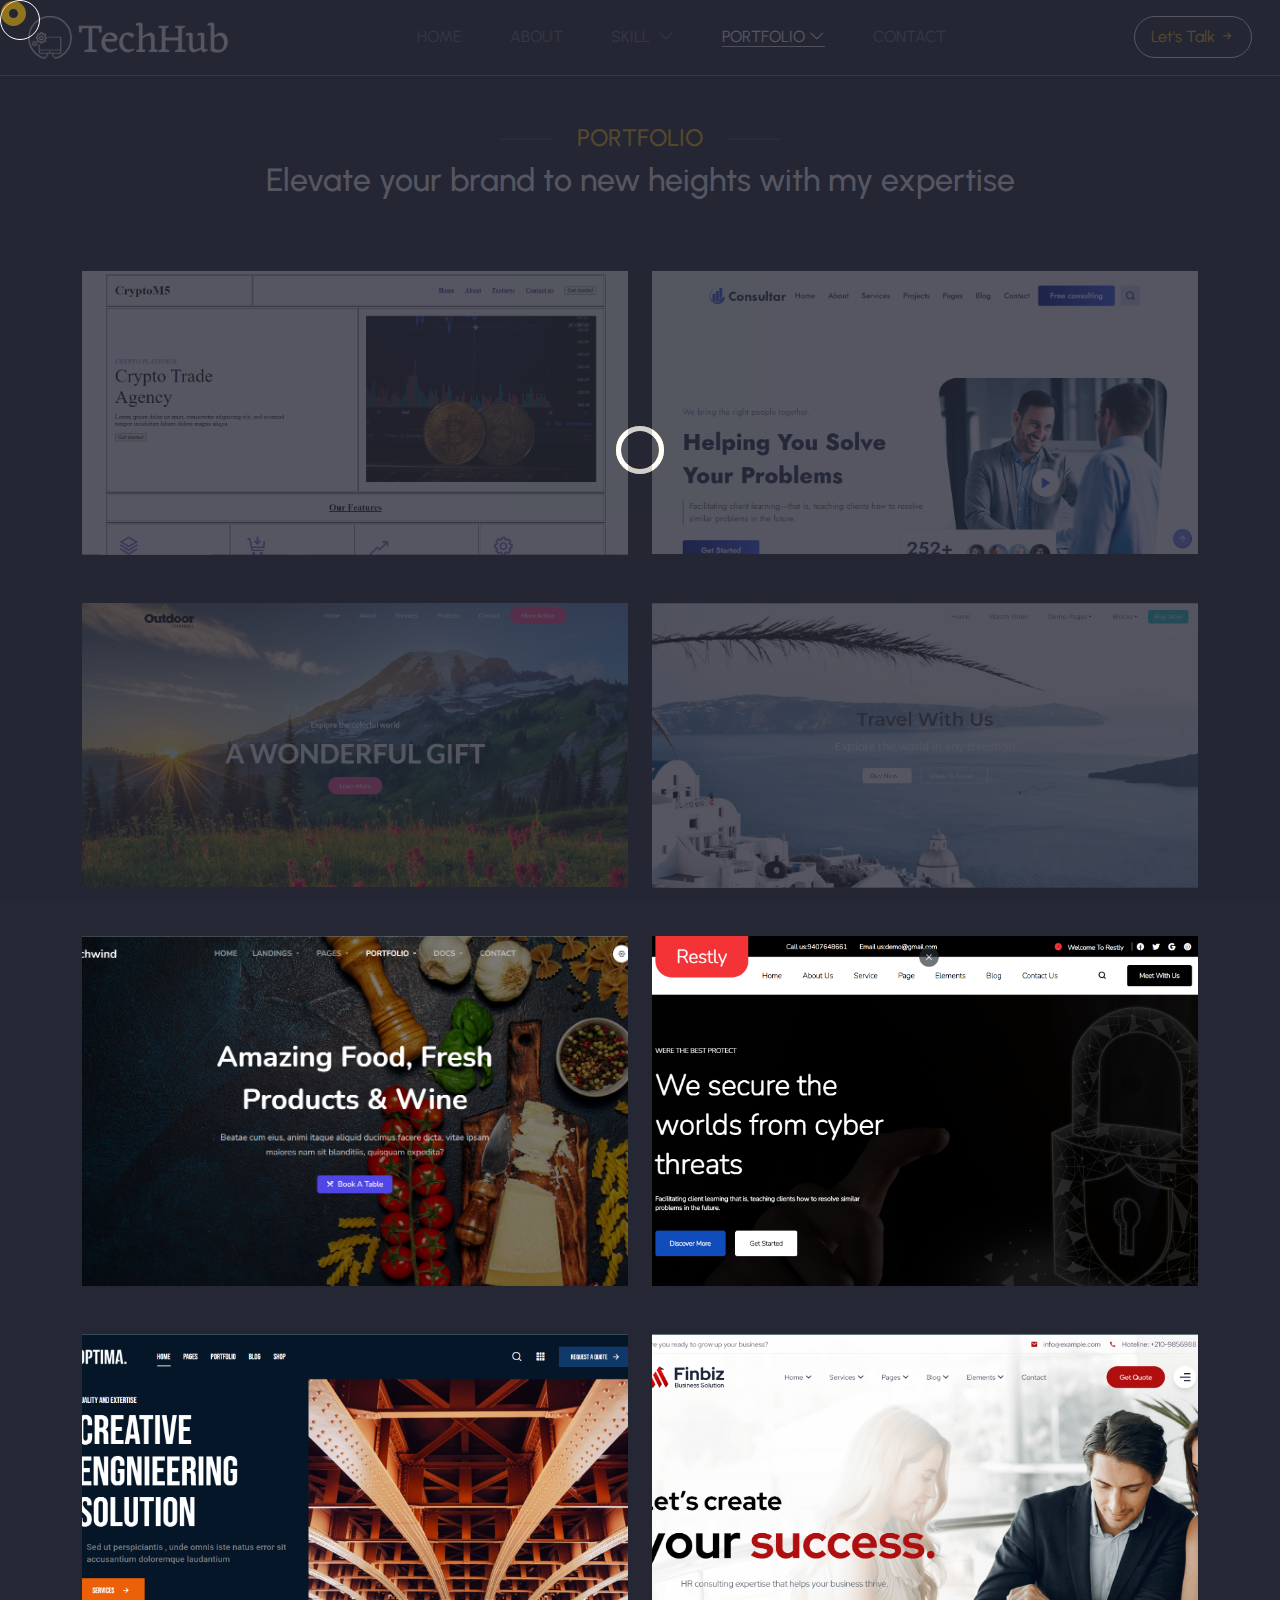
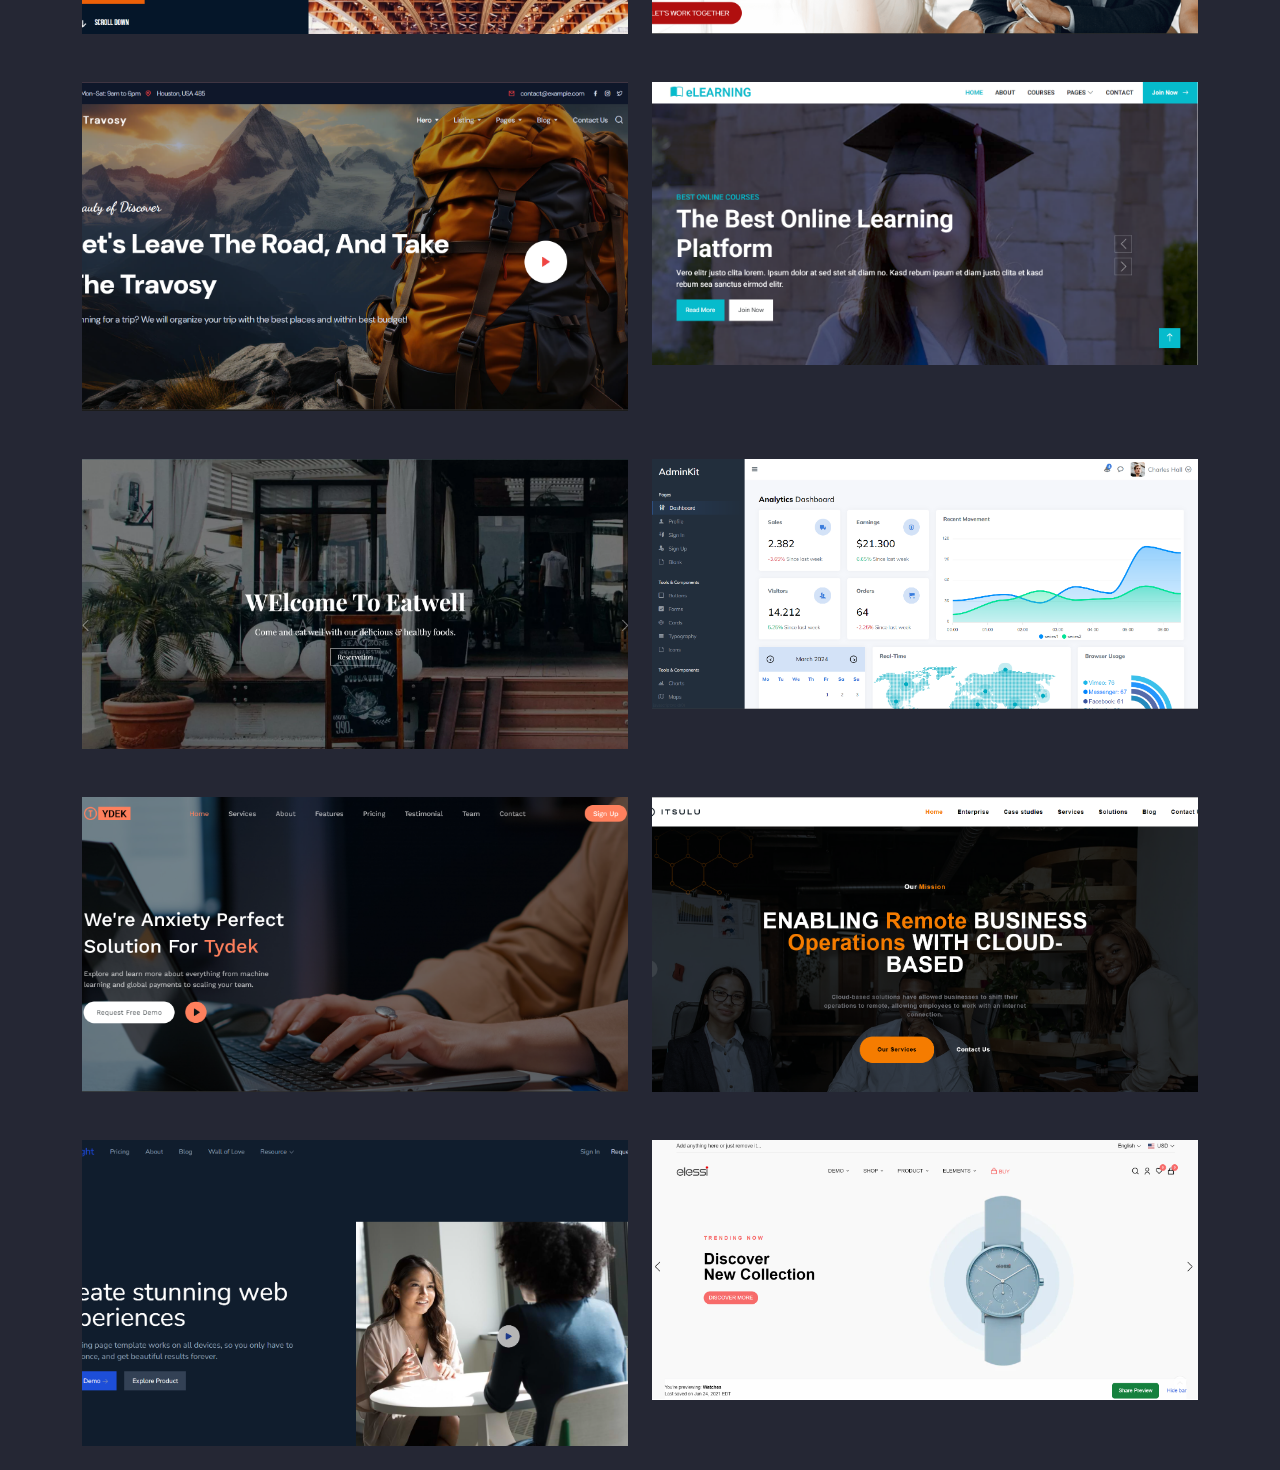
==== projects.html @ 32f919fa "Update" ====
<!DOCTYPE html>
<html lang="en">

<head>
    <meta charset="UTF-8">
    <meta name="viewport" content="width=device-width, initial-scale=1.0">
    <title>Projects</title>
    <link rel="stylesheet" href="fonts/bt-icon/bootstrap-icons.min.css" type="text/css">
    <link rel="stylesheet" href="fonts/urbanist/stylesheet.css" type="text/css">
    <link rel="shortcut icon" href="img/fav.webp" type="image/x-icon">
    <link rel="stylesheet" href="css/animate.css" type="text/css">
    <link rel="stylesheet" href="css/animate.min.css" type="text/css">
    <link rel="stylesheet" href="css/projects.css" type="text/css">
    <link rel="stylesheet" href="css/bootstrap.min.css" type="text/css">
    <link rel="stylesheet" href="css/media.css" type="text/css">
</head>

<body>

    <!-- LOADER -->

    <div class="overlay">
        <div class="loader"></div>
    </div>

    <!-- POINTER -->

    <div class="cursor"></div>

    <!-- HEADER -->

    <header class="navbar navbar-expand-lg border-bottom border-secondary py-3 end-0 start-0 z-1" id="top">
        <div class="container-fluid mx-3">
            <a href="javascript:void(0)">
                <img src="img/logo.png" alt="logo" title="logo" width="200px">
            </a>
            <button class="navbar-toggler bg-white" data-bs-toggle="collapse" data-bs-target="#menu">
                <span class="navbar-toggler-icon"></span>
            </button>
            <nav class="collapse navbar-collapse flex-grow-0" id="menu">
                <ul class="navbar-nav">
                    <li class="mx-4 py-2">
                        <a href="index.html" class="text-decoration-none text-secondary" target="_blank">HOME</a>
                    </li>
                    <li class="mx-4 py-2">
                        <a href="#about" class="text-decoration-none text-secondary">ABOUT</a>
                    </li>
                    <li class="mx-4 py-2 position-relative">
                        <a href="javascript:void(0)" class="text-decoration-none text-secondary">
                            SKILL
                            <i class="bi bi-chevron-down ps-1"></i>
                        </a>
                        <ul class="list-unstyled bg-white position-absolute dropdown visiblity-hidden opacity-0 z-1">
                            <li class="px-3 py-2">
                                <a href="#skills" class="text-decoration-none text-dark">Skills</a>
                            </li>
                            <li class="px-3 py-1">
                                <a href="#qualification" class="text-decoration-none text-dark">Qualification</a>
                            </li>
                            <li class="px-3 py-2">
                                <a href="#other-skill" class="text-decoration-none text-dark">Other Skills</a>
                            </li>
                        </ul>
                    </li>
                    <li class="mx-4 py-2 position-relative">
                        <a href="javascript:void(0)" class="text-decoration-none border-bottom text-white">
                            PORTFOLIO
                            <i class="bi bi-chevron-down"></i>
                        </a>
                        <ul class="list-unstyled bg-white position-absolute dropdown visiblity-hidden opacity-0 z-1">
                            <li class="px-3 py-2">
                                <a href="#portfolio" class="text-decoration-none text-dark">Projects</a>
                            </li>
                            <li class="px-3 py-1">
                                <a href="#more-projects" class="text-decoration-none text-dark">Projects 2</a>
                            </li>
                        </ul>
                    </li>
                    <li class="mx-4 py-2">
                        <a href="#contact" class="text-decoration-none text-secondary">CONTACT</a>
                    </li>
                </ul>
            </nav>
            <a href="javascript:void(0)"
                class="text-decoration-none border border-white rounded-pill px-3 py-2 theme-btn d-inline-block text-warning d-none d-lg-block">
                Let's Talk
                <i class="bi bi-arrow-right-short"></i>
            </a>
        </div>
    </header>

    <!-- MAIN -->

    <main>

        <!-- PROJECTS -->

        <section class="projects">
            <div class="container">
                <div class="project-title text-center my-5">
                    <h4 class="d-inline-block px-4 position-relative text-warning">PORTFOLIO</h4>
                    <h2 class="text-white">Elevate your brand to new heights with my expertise</h2>
                </div>
                <div class="project-inner">
                    <div class="row">
                        <div class="col-6">
                            <div class="projects-item my-4">
                                <a href="https://661bf4f42a20328118a4b00e--zesty-sawine-265a3e.netlify.app/"
                                    target="_blank">
                                    <img src="img/html-project.png" alt="html-pr" title="html-pr" width="100%">
                                </a>
                            </div>
                        </div>
                        <div class="col-6">
                            <div class="projects-item my-4">
                                <a href="https://6713c5de57a13bc4cb387cf8--guileless-tiramisu-b9f76d.netlify.app/"
                                    target="_blank">
                                    <img src="img/css-project.png" alt="css-pr" title="css-pr" width="100%">
                                </a>
                            </div>
                        </div>
                        <div class="col-6">
                            <div class="projects-item my-4">
                                <a href="https://priyanshi-paghadal.github.io/My_Project/" target="_blank">
                                    <img src="img/css-project-2.png" alt="css-pr" title="css-pr" width="100%">
                                </a>
                            </div>
                        </div>
                        <div class="col-6">
                            <div class="projects-item my-4">
                                <a href="https://6713d259c5a156d09049f45b--incomparable-genie-c19bd1.netlify.app/"
                                    target="_blank">
                                    <img src="img/css-project-3.png" alt="css-pr" title="css-pr" width="100%">
                                </a>
                            </div>
                        </div>
                        <div class="col-6">
                            <div class="projects-item my-4">
                                <a href="https://6713df93086477db88b7bc9d--rococo-bienenstitch-ae06d7.netlify.app/"
                                    target="_blank">
                                    <img src="img/css-project-4.png" alt="css-pr" title="css-pr" width="100%"
                                        height="350px">
                                </a>
                            </div>
                        </div>
                        <div class="col-6">
                            <div class="projects-item my-4">
                                <a href="https://661b6fb8ed81fc275e03948b--tranquil-bublanina-e70d9c.netlify.app/"
                                    target="_blank">
                                    <img src="img/css-projects-5.png" alt="css-pr" title="css-pr" width="100%"
                                        height="350px">
                                </a>
                            </div>
                        </div>
                        <div class="col-6">
                            <div class="projects-item my-4">
                                <a href="https://668e7fd219de381894838094--chimerical-semolina-988bac.netlify.app/"
                                    target="_blank">
                                    <img src="img/css-project-6.png" alt="css-pr" title="css-pr" width="100%"
                                        height="300px">
                                </a>
                            </div>
                        </div>
                        <div class="col-6">
                            <div class="projects-item my-4">
                                <a href="https://668e7a094e75530a01954b0e--chimerical-semolina-988bac.netlify.app/"
                                    target="_blank">
                                    <img src="img/css-project-7.png" alt="css-pr" title="css-pr" width="100%"
                                        height="300px">
                                </a>
                            </div>
                        </div>
                        <div class="col-6">
                            <div class="projects-item my-4">
                                <a href="https://66d88a3f668125f9a712dfa4--thunderous-jelly-102970.netlify.app/"
                                    target="_blank">
                                    <img src="img/css-project-8.png" alt="css-pr" title="css-pr" width="100%"
                                        height="329px">
                                </a>
                            </div>
                        </div>
                        <div class="col-6">
                            <div class="projects-item my-4">
                                <a href="https://661b715badfe0929c94afc7f--tourmaline-halva-6f1877.netlify.app/"
                                    target="_blank">
                                    <img src="img/bt-pr.PNG" alt="bt-pr" title="bt-pr" width="100%">
                                </a>
                            </div>
                        </div>
                        <div class="col-6">
                            <div class="projects-item my-4">
                                <a href="https://661becc10e8b6e7abae54a35--radiant-moonbeam-c3f681.netlify.app/"
                                    target="_blank">
                                    <img src="img/bt-pr2.png" alt="bt-pr2" title="bt-pr2" width="100%" height="290px">
                                </a>
                            </div>
                        </div>
                        <div class="col-6">
                            <div class="projects-item my-4">
                                <a href="https://661b6e968576dc238e14a896--coruscating-tapioca-f9e1a3.netlify.app/"
                                    target="_blank">
                                    <img src="img/j-query-pr.png" alt="jquery-pr" title="jquery-pr" width="100%">
                                </a>
                            </div>
                        </div>
                        <div class="col-6">
                            <div class="projects-item my-4">
                                <a href="https://661b57d2528b3d18af7dacd6--transcendent-buttercream-15e02a.netlify.app/"
                                    target="_blank">
                                    <img src="img/sass-pr.png" alt="sass-pr" title="sass-pr" width="100%"
                                        height="295px">
                                </a>
                            </div>
                        </div>
                        <div class="col-6">
                            <div class="projects-item my-4">
                                <a href="https://661b6649bbe1231ebbfcb999--curious-kleicha-9edca6.netlify.app/"
                                    target="_blank">
                                    <img src="img/tailwind-pr.png" alt="tailwind-pr" title="tailwind-pr" width="100%"
                                        height="295px">
                                </a>
                            </div>
                        </div>
                        <div class="col-6">
                            <div class="projects-item my-4">
                                <a href="https://66a623986617971421242bd1--earnest-babka-a1f7e1.netlify.app/"
                                    target="_blank">
                                    <img src="img/tailwind-pr-3.png" alt="tailwind-pr" title="tailwind-pr" width="100%"
                                        height="306px">
                                </a>
                            </div>
                        </div>
                        <div class="col-6">
                            <div class="projects-item my-4">
                                <a href="https://668e85c3b560e8009b030944--sweet-crostata-3b961a.netlify.app/"
                                    target="_blank">
                                    <img src="img/tailwind-pr-2.png" alt="tailwind-pr" title="tailwind-pr" width="100%">
                                </a>
                            </div>
                        </div>
                    </div>
                </div>
            </div>
        </section>

    </main>

    <!-- BACK-TO-TOP -->

    <a href="#home" class="back-to-top text-center fs-3 rounded-3 position-fixed ">
        <i class="bi bi-chevron-double-up text-dark"></i>
    </a>

    <script src="js/jquery-3.7.1.min.js" type="text/javascript"></script>
    <script>

        // LOADER

        $(window).on('load', function () {
            $(".overlay").fadeOut(2500);
        });

        // CURSOR

        const cursor = document.querySelector('.cursor');

        document.addEventListener('mousemove', e => {
            cursor.setAttribute("style", "top: " + (e.pageY - 10) + "px; left: " + (e.pageX - 10) + "px;")
        })

        document.addEventListener('click', () => {
            cursor.classList.add("expand");

            setTimeout(() => {
                cursor.classList.remove("expand");
            }, 500)
        })

        $(window).scroll(function () {
            if ($(this).scrollTop() > 50) {
                $("header").addClass("active");
                $(".back-to-top").fadeIn(900);
            }
            else {
                $("header").removeClass("active");
                $(".back-to-top").fadeOut(900);
            }
        });

    </script>

</body>

</html>
---- fonts/urbanist/stylesheet.css ----
@font-face {
    font-family: 'Urbanist';
    src: url('Urbanist-BoldItalic.woff2') format('woff2'),
        url('Urbanist-BoldItalic.woff') format('woff');
    font-weight: bold;
    font-style: italic;
    font-display: swap;
}

@font-face {
    font-family: 'Urbanist';
    src: url('Urbanist-BlackItalic.woff2') format('woff2'),
        url('Urbanist-BlackItalic.woff') format('woff');
    font-weight: 900;
    font-style: italic;
    font-display: swap;
}

@font-face {
    font-family: 'Urbanist';
    src: url('Urbanist-ExtraBoldItalic.woff2') format('woff2'),
        url('Urbanist-ExtraBoldItalic.woff') format('woff');
    font-weight: bold;
    font-style: italic;
    font-display: swap;
}

@font-face {
    font-family: 'Urbanist';
    src: url('Urbanist-Black.woff2') format('woff2'),
        url('Urbanist-Black.woff') format('woff');
    font-weight: 900;
    font-style: normal;
    font-display: swap;
}

@font-face {
    font-family: 'Urbanist';
    src: url('Urbanist-SemiBoldItalic.woff2') format('woff2'),
        url('Urbanist-SemiBoldItalic.woff') format('woff');
    font-weight: 600;
    font-style: italic;
    font-display: swap;
}

@font-face {
    font-family: 'Urbanist';
    src: url('Urbanist-Bold.woff2') format('woff2'),
        url('Urbanist-Bold.woff') format('woff');
    font-weight: bold;
    font-style: normal;
    font-display: swap;
}

@font-face {
    font-family: 'Urbanist';
    src: url('Urbanist-ExtraBold.woff2') format('woff2'),
        url('Urbanist-ExtraBold.woff') format('woff');
    font-weight: bold;
    font-style: normal;
    font-display: swap;
}

@font-face {
    font-family: 'Urbanist';
    src: url('Urbanist-ExtraLightItalic.woff2') format('woff2'),
        url('Urbanist-ExtraLightItalic.woff') format('woff');
    font-weight: 200;
    font-style: italic;
    font-display: swap;
}

@font-face {
    font-family: 'Urbanist';
    src: url('Urbanist-Italic.woff2') format('woff2'),
        url('Urbanist-Italic.woff') format('woff');
    font-weight: normal;
    font-style: italic;
    font-display: swap;
}

@font-face {
    font-family: 'Urbanist';
    src: url('Urbanist-LightItalic.woff2') format('woff2'),
        url('Urbanist-LightItalic.woff') format('woff');
    font-weight: 300;
    font-style: italic;
    font-display: swap;
}

@font-face {
    font-family: 'Urbanist';
    src: url('Urbanist-MediumItalic.woff2') format('woff2'),
        url('Urbanist-MediumItalic.woff') format('woff');
    font-weight: 500;
    font-style: italic;
    font-display: swap;
}

@font-face {
    font-family: 'Urbanist';
    src: url('Urbanist-SemiBold.woff2') format('woff2'),
        url('Urbanist-SemiBold.woff') format('woff');
    font-weight: 600;
    font-style: normal;
    font-display: swap;
}

@font-face {
    font-family: 'Urbanist';
    src: url('Urbanist-ExtraLight.woff2') format('woff2'),
        url('Urbanist-ExtraLight.woff') format('woff');
    font-weight: 200;
    font-style: normal;
    font-display: swap;
}

@font-face {
    font-family: 'Urbanist';
    src: url('Urbanist-ThinItalic.woff2') format('woff2'),
        url('Urbanist-ThinItalic.woff') format('woff');
    font-weight: 100;
    font-style: italic;
    font-display: swap;
}

@font-face {
    font-family: 'Urbanist';
    src: url('Urbanist-Medium.woff2') format('woff2'),
        url('Urbanist-Medium.woff') format('woff');
    font-weight: 500;
    font-style: normal;
    font-display: swap;
}

@font-face {
    font-family: 'Urbanist';
    src: url('Urbanist-Regular.woff2') format('woff2'),
        url('Urbanist-Regular.woff') format('woff');
    font-weight: normal;
    font-style: normal;
    font-display: swap;
}

@font-face {
    font-family: 'Urbanist';
    src: url('Urbanist-Light.woff2') format('woff2'),
        url('Urbanist-Light.woff') format('woff');
    font-weight: 300;
    font-style: normal;
    font-display: swap;
}

@font-face {
    font-family: 'Urbanist';
    src: url('Urbanist-Thin.woff2') format('woff2'),
        url('Urbanist-Thin.woff') format('woff');
    font-weight: 100;
    font-style: normal;
    font-display: swap;
}

@font-face {
    font-family: 'Urbanist';
    src: url('Urbanist-Regular.woff2') format('woff2'),
        url('Urbanist-Regular.woff') format('woff');
    font-weight: normal;
    font-style: normal;
    font-display: swap;
}
---- css/projects.css ----
*{
    margin: 0;
    padding: 0;
    box-sizing: border-box;
    cursor: none;
}
:root{
    --theme-color: #252734;
    --theme-white:#ffffff;
    --theme-yellow:#ffc107;
}
body{
    font-family: 'Urbanist' !important;
    background-color: var(--theme-color) !important;
}
img{
    object-fit: cover;
}
.active{
    background-color: #1f212c !important;
    position: fixed !important;
    top: 0 !important;
    left: 0 !important;
    right: 0 !important;
    animation: slidedown 0.7s linear;
}
@keyframes slidedown {
    0%{
        transform: translateY(-100%);
    }
}


/* LOADER */

.loader {
    width: 48px;
    height: 48px;
    border: 5px solid var(--theme-yellow);
    border-radius: 50%;
    display: inline-block;
    box-sizing: border-box;
    position: relative;
    animation: pulse1 1s linear infinite;
}
.loader:after {
    content: '';
    position: absolute;
    width: 48px;
    height: 48px;
    border: 5px solid var(--theme-white);
    border-radius: 50%;
    display: inline-block;
    box-sizing: border-box;
    left: 50%;
    top: 50%;
    transform: translate(-50%, -50%);
    animation: scaleUp 1s linear infinite;
}

@keyframes scaleUp {
    0% { transform: translate(-50%, -50%) scale(0) }
    60% , 100% { transform: translate(-50%, -50%)  scale(1)}
}
@keyframes pulse1 {
    0% , 60% , 100%{ transform:  scale(1) }
    80% { transform:  scale(1.2)}
}
.overlay{
    position: fixed;
    display: flex;
    justify-content: center;
    align-items: center;
    background-color: var(--theme-color);
    top: 0;
    left: 0;
    right: 0;
    bottom: 0;
    z-index: 9;
}

/* POINTER */

.cursor {
    width: 40px;
    height: 40px;
    border: 1px solid white;
    border-radius: 50%;
    position: absolute;
    transition-duration: 200ms;
    z-index: 9;
    transition-timing-function: ease-out;
    animation: cursorAnim .5s infinite alternate;
    pointer-events: none;
}
.cursor::after {
    content: "";
    width: 25px;
    height: 25px;
    position: absolute;
    border: 8px solid var(--theme-yellow);
    border-radius: 50%;
    opacity: .5;
    animation: cursorAnim2 .5s infinite alternate;
}
@keyframes cursorAnim {
    from {
        transform: scale(1);
    }
    to {
        transform: scale(.7);
    }
}
@keyframes cursorAnim2 {
    from {
        transform: scale(1);
    }
    to {
        transform: scale(.4);
    }
}
@keyframes cursorAnim3 {
    0% {
        transform: scale(1);
    }
    50% {
        transform: scale(3);
    }
    100% {
        transform: scale(1);
        opacity: 0;
    }
}
.expand {
    animation: cursorAnim3 .5s forwards;
    border: 1px solid var(--theme-yellow);
}


/* HEADER */

header{
    background-color: var(--theme-color);
    border-bottom: 2px solid var(--theme-green) !important;
    transition: 0.4s;
}
header nav li:hover a{
    color: var(--theme-white) !important;
    border-bottom: 1px solid white;
}
header nav li a{
    transition: 0.4s;
    border-bottom: 1px solid transparent;
}
header nav li:hover .dropdown li a{
    color: black !important;
}
.dropdown li:hover a{
    letter-spacing: 1px;
}
.dropdown{
    transform: rotateX(-75deg);
    transform-origin: 0% 0%;
    transition: 0.5s;
    top: 145%;
    width: 140px;
}
header nav li:hover .dropdown{
    visibility: visible !important;
    opacity: 1 !important;
    transform: rotateX(0deg);
}
.active{
    background-color: #1f212c !important;
    position: fixed !important;
    top: 0 !important;
    left: 0 !important;
    right: 0 !important;
    animation: slidedown 0.7s linear;
}
@keyframes slidedown {
    0%{
        transform: translateY(-100%);
    }
}


/* PROJECTS */

.project-title h4{
    background-color: var(--theme-color);
}
.project-title h4:before{
    content: "";
    width: 280px;
    height: 2px;
    background-color: #383c40;
    position: absolute;
    top: 50%;
    left: 50%;
    z-index: -1;
    transform: translate(-50%);
}

/* BACK-TO-TOP */

.back-to-top{
    display: none;
    width: 45px;
    height: 45px;
    background-color: var(--theme-yellow);
    line-height: 45px;
    right: 20px;
    bottom: 20px;
    transition: 0.5s;
}
.back-to-top:hover{
    transform: translateY(-10px);
}
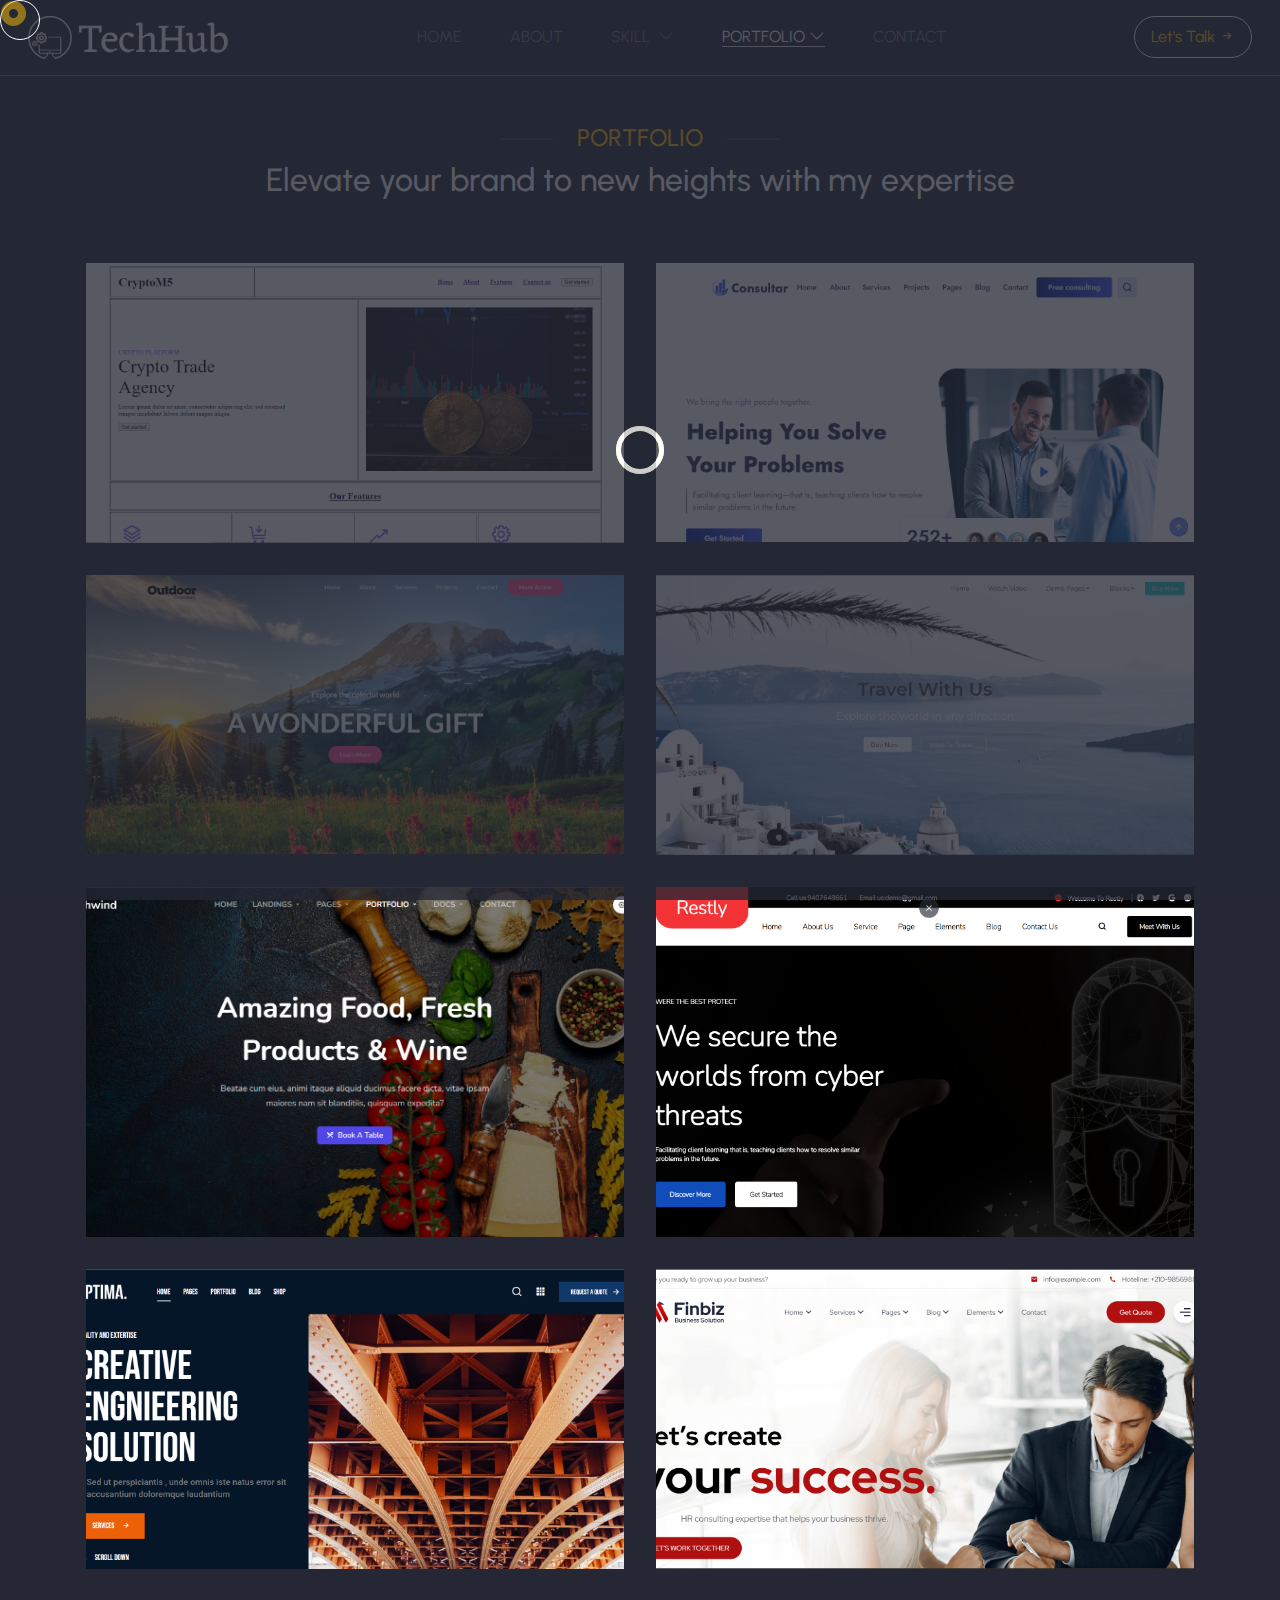
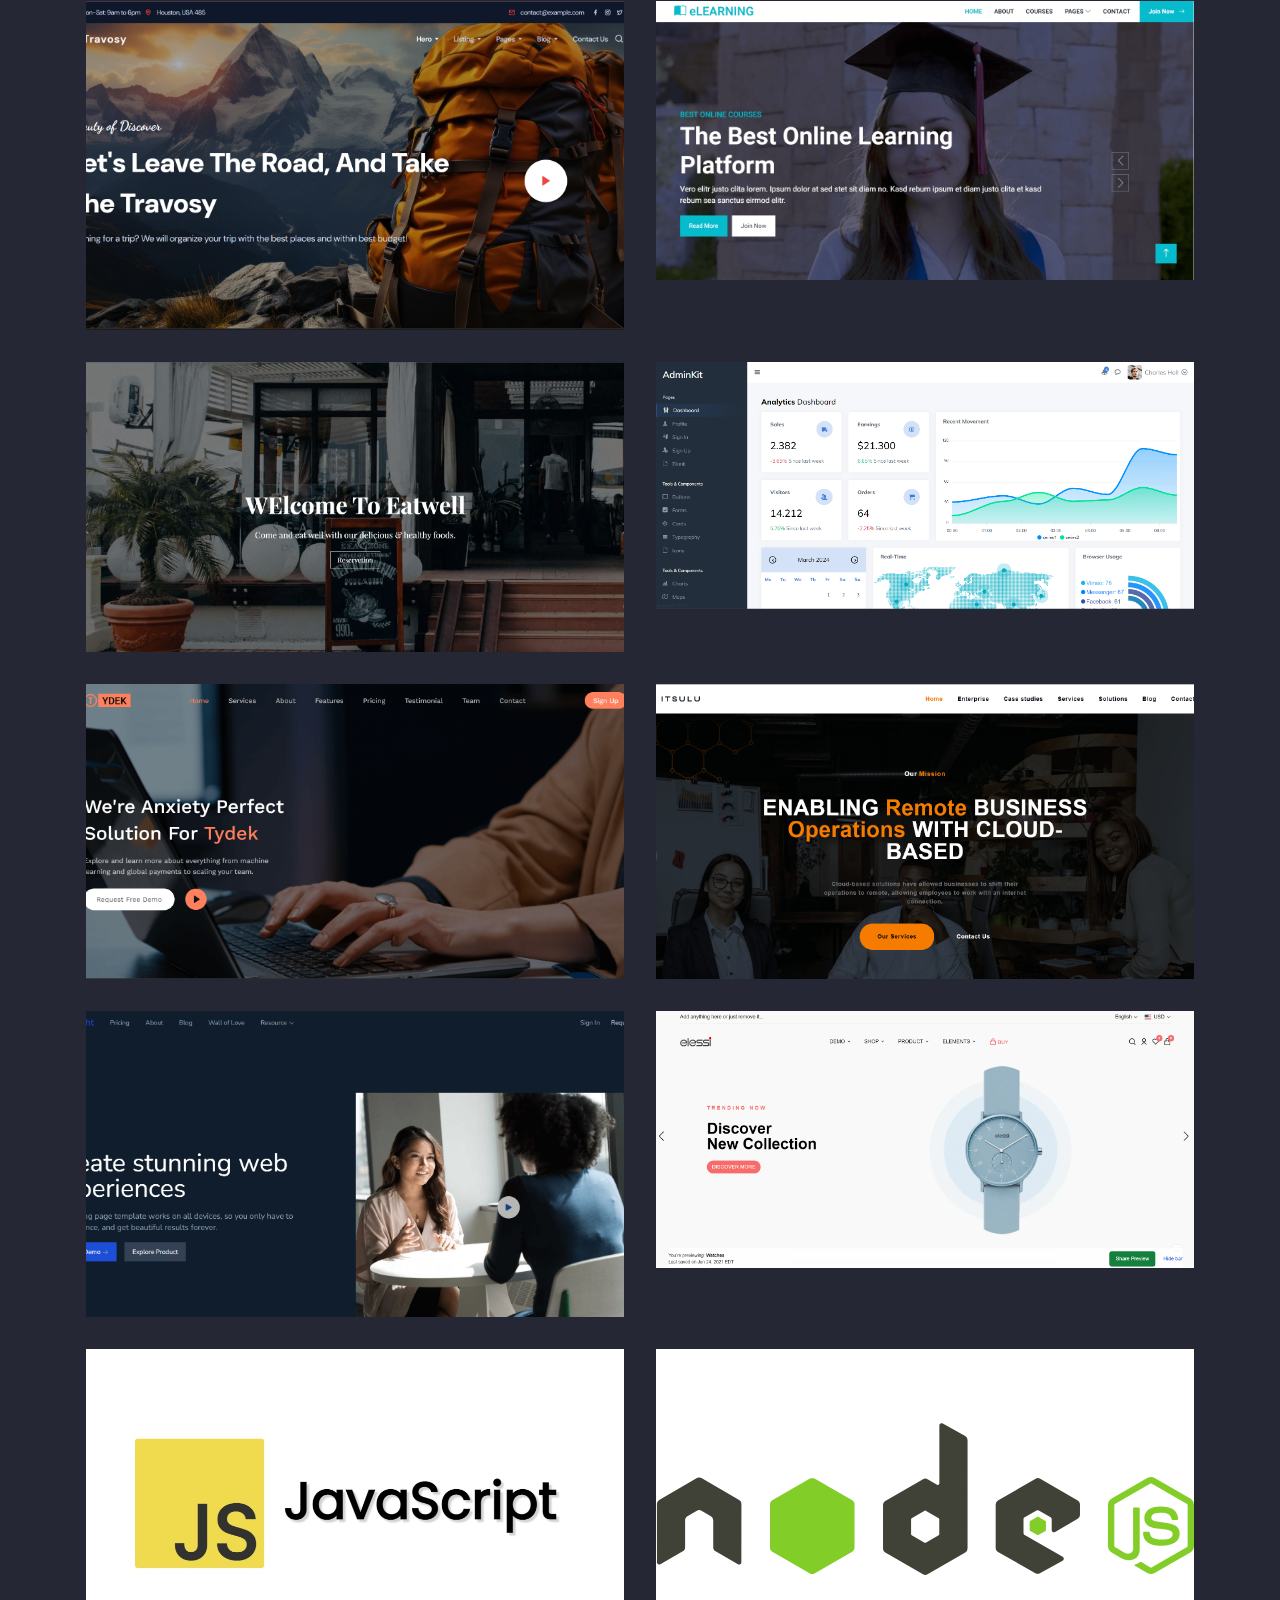
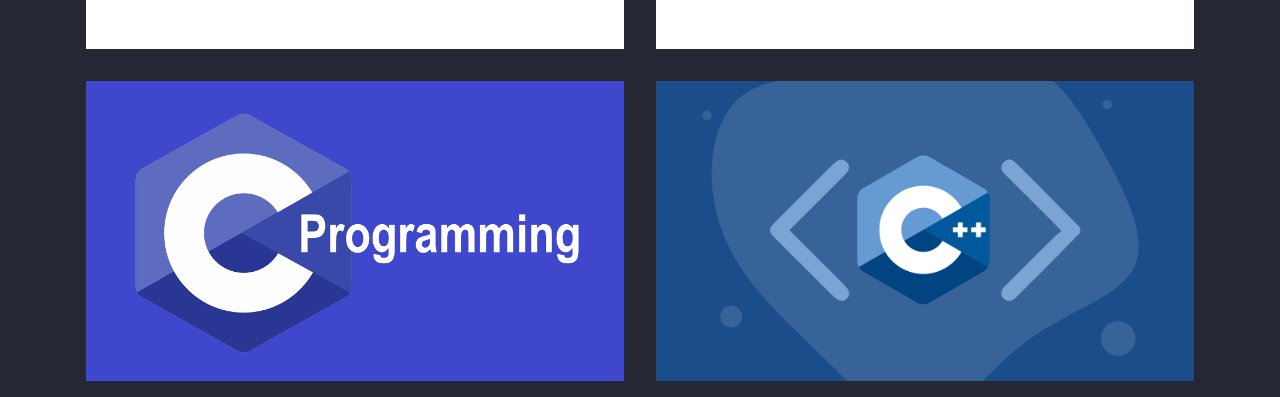
==== commit df0f774d: "Portfolio" ====
--- a/projects.html
+++ b/projects.html
@@ -103,39 +103,39 @@
                 </div>
                 <div class="project-inner">
                     <div class="row">
-                        <div class="col-6">
-                            <div class="projects-item my-4">
+                        <div class="col-6 px-0">
+                            <div class="projects-item m-3">
                                 <a href="https://661bf4f42a20328118a4b00e--zesty-sawine-265a3e.netlify.app/"
                                     target="_blank">
                                     <img src="img/html-project.png" alt="html-pr" title="html-pr" width="100%">
                                 </a>
                             </div>
                         </div>
-                        <div class="col-6">
-                            <div class="projects-item my-4">
+                        <div class="col-6 px-0">
+                            <div class="projects-item m-3">
                                 <a href="https://6713c5de57a13bc4cb387cf8--guileless-tiramisu-b9f76d.netlify.app/"
                                     target="_blank">
                                     <img src="img/css-project.png" alt="css-pr" title="css-pr" width="100%">
                                 </a>
                             </div>
                         </div>
-                        <div class="col-6">
-                            <div class="projects-item my-4">
+                        <div class="col-6 px-0">
+                            <div class="projects-item m-3">
                                 <a href="https://priyanshi-paghadal.github.io/My_Project/" target="_blank">
                                     <img src="img/css-project-2.png" alt="css-pr" title="css-pr" width="100%">
                                 </a>
                             </div>
                         </div>
-                        <div class="col-6">
-                            <div class="projects-item my-4">
+                        <div class="col-6 px-0">
+                            <div class="projects-item m-3">
                                 <a href="https://6713d259c5a156d09049f45b--incomparable-genie-c19bd1.netlify.app/"
                                     target="_blank">
                                     <img src="img/css-project-3.png" alt="css-pr" title="css-pr" width="100%">
                                 </a>
                             </div>
                         </div>
-                        <div class="col-6">
-                            <div class="projects-item my-4">
+                        <div class="col-6 px-0">
+                            <div class="projects-item m-3">
                                 <a href="https://6713df93086477db88b7bc9d--rococo-bienenstitch-ae06d7.netlify.app/"
                                     target="_blank">
                                     <img src="img/css-project-4.png" alt="css-pr" title="css-pr" width="100%"
@@ -143,8 +143,8 @@
                                 </a>
                             </div>
                         </div>
-                        <div class="col-6">
-                            <div class="projects-item my-4">
+                        <div class="col-6 px-0">
+                            <div class="projects-item m-3">
                                 <a href="https://661b6fb8ed81fc275e03948b--tranquil-bublanina-e70d9c.netlify.app/"
                                     target="_blank">
                                     <img src="img/css-projects-5.png" alt="css-pr" title="css-pr" width="100%"
@@ -152,8 +152,8 @@
                                 </a>
                             </div>
                         </div>
-                        <div class="col-6">
-                            <div class="projects-item my-4">
+                        <div class="col-6 px-0">
+                            <div class="projects-item m-3">
                                 <a href="https://668e7fd219de381894838094--chimerical-semolina-988bac.netlify.app/"
                                     target="_blank">
                                     <img src="img/css-project-6.png" alt="css-pr" title="css-pr" width="100%"
@@ -161,8 +161,8 @@
                                 </a>
                             </div>
                         </div>
-                        <div class="col-6">
-                            <div class="projects-item my-4">
+                        <div class="col-6 px-0">
+                            <div class="projects-item m-3">
                                 <a href="https://668e7a094e75530a01954b0e--chimerical-semolina-988bac.netlify.app/"
                                     target="_blank">
                                     <img src="img/css-project-7.png" alt="css-pr" title="css-pr" width="100%"
@@ -170,8 +170,8 @@
                                 </a>
                             </div>
                         </div>
-                        <div class="col-6">
-                            <div class="projects-item my-4">
+                        <div class="col-6 px-0">
+                            <div class="projects-item m-3">
                                 <a href="https://66d88a3f668125f9a712dfa4--thunderous-jelly-102970.netlify.app/"
                                     target="_blank">
                                     <img src="img/css-project-8.png" alt="css-pr" title="css-pr" width="100%"
@@ -179,32 +179,32 @@
                                 </a>
                             </div>
                         </div>
-                        <div class="col-6">
-                            <div class="projects-item my-4">
+                        <div class="col-6 px-0">
+                            <div class="projects-item m-3">
                                 <a href="https://661b715badfe0929c94afc7f--tourmaline-halva-6f1877.netlify.app/"
                                     target="_blank">
                                     <img src="img/bt-pr.PNG" alt="bt-pr" title="bt-pr" width="100%">
                                 </a>
                             </div>
                         </div>
-                        <div class="col-6">
-                            <div class="projects-item my-4">
+                        <div class="col-6 px-0">
+                            <div class="projects-item m-3">
                                 <a href="https://661becc10e8b6e7abae54a35--radiant-moonbeam-c3f681.netlify.app/"
                                     target="_blank">
                                     <img src="img/bt-pr2.png" alt="bt-pr2" title="bt-pr2" width="100%" height="290px">
                                 </a>
                             </div>
                         </div>
-                        <div class="col-6">
-                            <div class="projects-item my-4">
+                        <div class="col-6 px-0">
+                            <div class="projects-item m-3">
                                 <a href="https://661b6e968576dc238e14a896--coruscating-tapioca-f9e1a3.netlify.app/"
                                     target="_blank">
                                     <img src="img/j-query-pr.png" alt="jquery-pr" title="jquery-pr" width="100%">
                                 </a>
                             </div>
                         </div>
-                        <div class="col-6">
-                            <div class="projects-item my-4">
+                        <div class="col-6 px-0">
+                            <div class="projects-item m-3">
                                 <a href="https://661b57d2528b3d18af7dacd6--transcendent-buttercream-15e02a.netlify.app/"
                                     target="_blank">
                                     <img src="img/sass-pr.png" alt="sass-pr" title="sass-pr" width="100%"
@@ -212,8 +212,8 @@
                                 </a>
                             </div>
                         </div>
-                        <div class="col-6">
-                            <div class="projects-item my-4">
+                        <div class="col-6 px-0">
+                            <div class="projects-item m-3">
                                 <a href="https://661b6649bbe1231ebbfcb999--curious-kleicha-9edca6.netlify.app/"
                                     target="_blank">
                                     <img src="img/tailwind-pr.png" alt="tailwind-pr" title="tailwind-pr" width="100%"
@@ -221,8 +221,8 @@
                                 </a>
                             </div>
                         </div>
-                        <div class="col-6">
-                            <div class="projects-item my-4">
+                        <div class="col-6 px-0">
+                            <div class="projects-item m-3">
                                 <a href="https://66a623986617971421242bd1--earnest-babka-a1f7e1.netlify.app/"
                                     target="_blank">
                                     <img src="img/tailwind-pr-3.png" alt="tailwind-pr" title="tailwind-pr" width="100%"
@@ -230,11 +230,39 @@
                                 </a>
                             </div>
                         </div>
-                        <div class="col-6">
-                            <div class="projects-item my-4">
+                        <div class="col-6 px-0">
+                            <div class="projects-item m-3">
                                 <a href="https://668e85c3b560e8009b030944--sweet-crostata-3b961a.netlify.app/"
                                     target="_blank">
                                     <img src="img/tailwind-pr-2.png" alt="tailwind-pr" title="tailwind-pr" width="100%">
+                                </a>
+                            </div>
+                        </div>
+                        <div class="col-6 px-0">
+                            <div class="projects-item m-3">
+                                <a href="https://github.com/Priyanshi-Paghadal/JAVASCRIPT" target="_blank">
+                                    <img src="img/javascript.png" alt="js" title="js" width="100%" height="300px">
+                                </a>
+                            </div>
+                        </div>
+                        <div class="col-6 px-0">
+                            <div class="projects-item m-3 bg-white">
+                                <a href="https://github.com/Priyanshi-Paghadal/Node-Js" target="_blank">
+                                    <img src="img/nodejs-logo.svg" alt="node" title="node" width="100%" height="300px">
+                                </a>
+                            </div>
+                        </div>
+                        <div class="col-6 px-0">
+                            <div class="projects-item m-3 bg-white">
+                                <a href="https://github.com/Priyanshi-Paghadal/C-language" target="_blank">
+                                    <img src="img/c-lang.png" alt="c-lang" title="c-lang" width="100%" height="300px">
+                                </a>
+                            </div>
+                        </div>
+                        <div class="col-6 px-0">
+                            <div class="projects-item m-3 bg-white">
+                                <a href="https://github.com/Priyanshi-Paghadal/Cpp" target="_blank">
+                                    <img src="img/C++-lang.png" alt="cpp" title="cpp" width="100%" height="300px">
                                 </a>
                             </div>
                         </div>
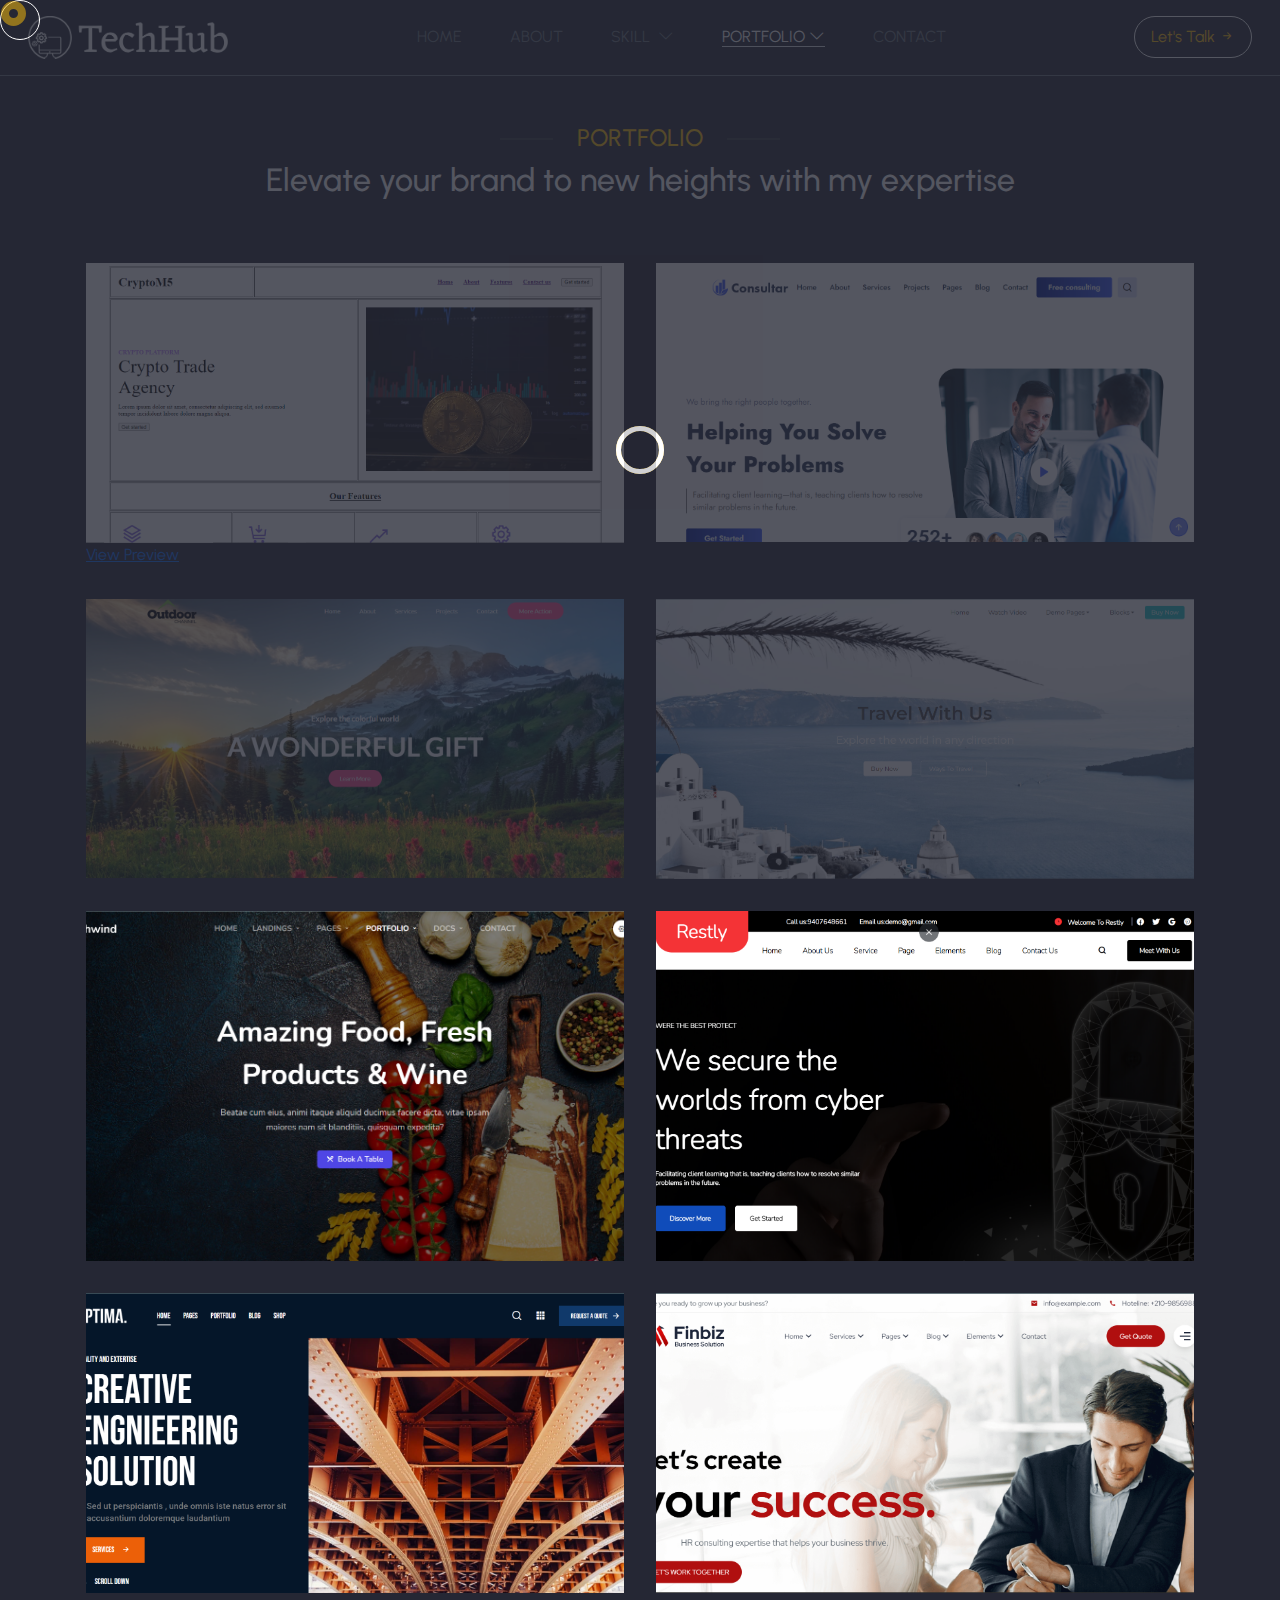
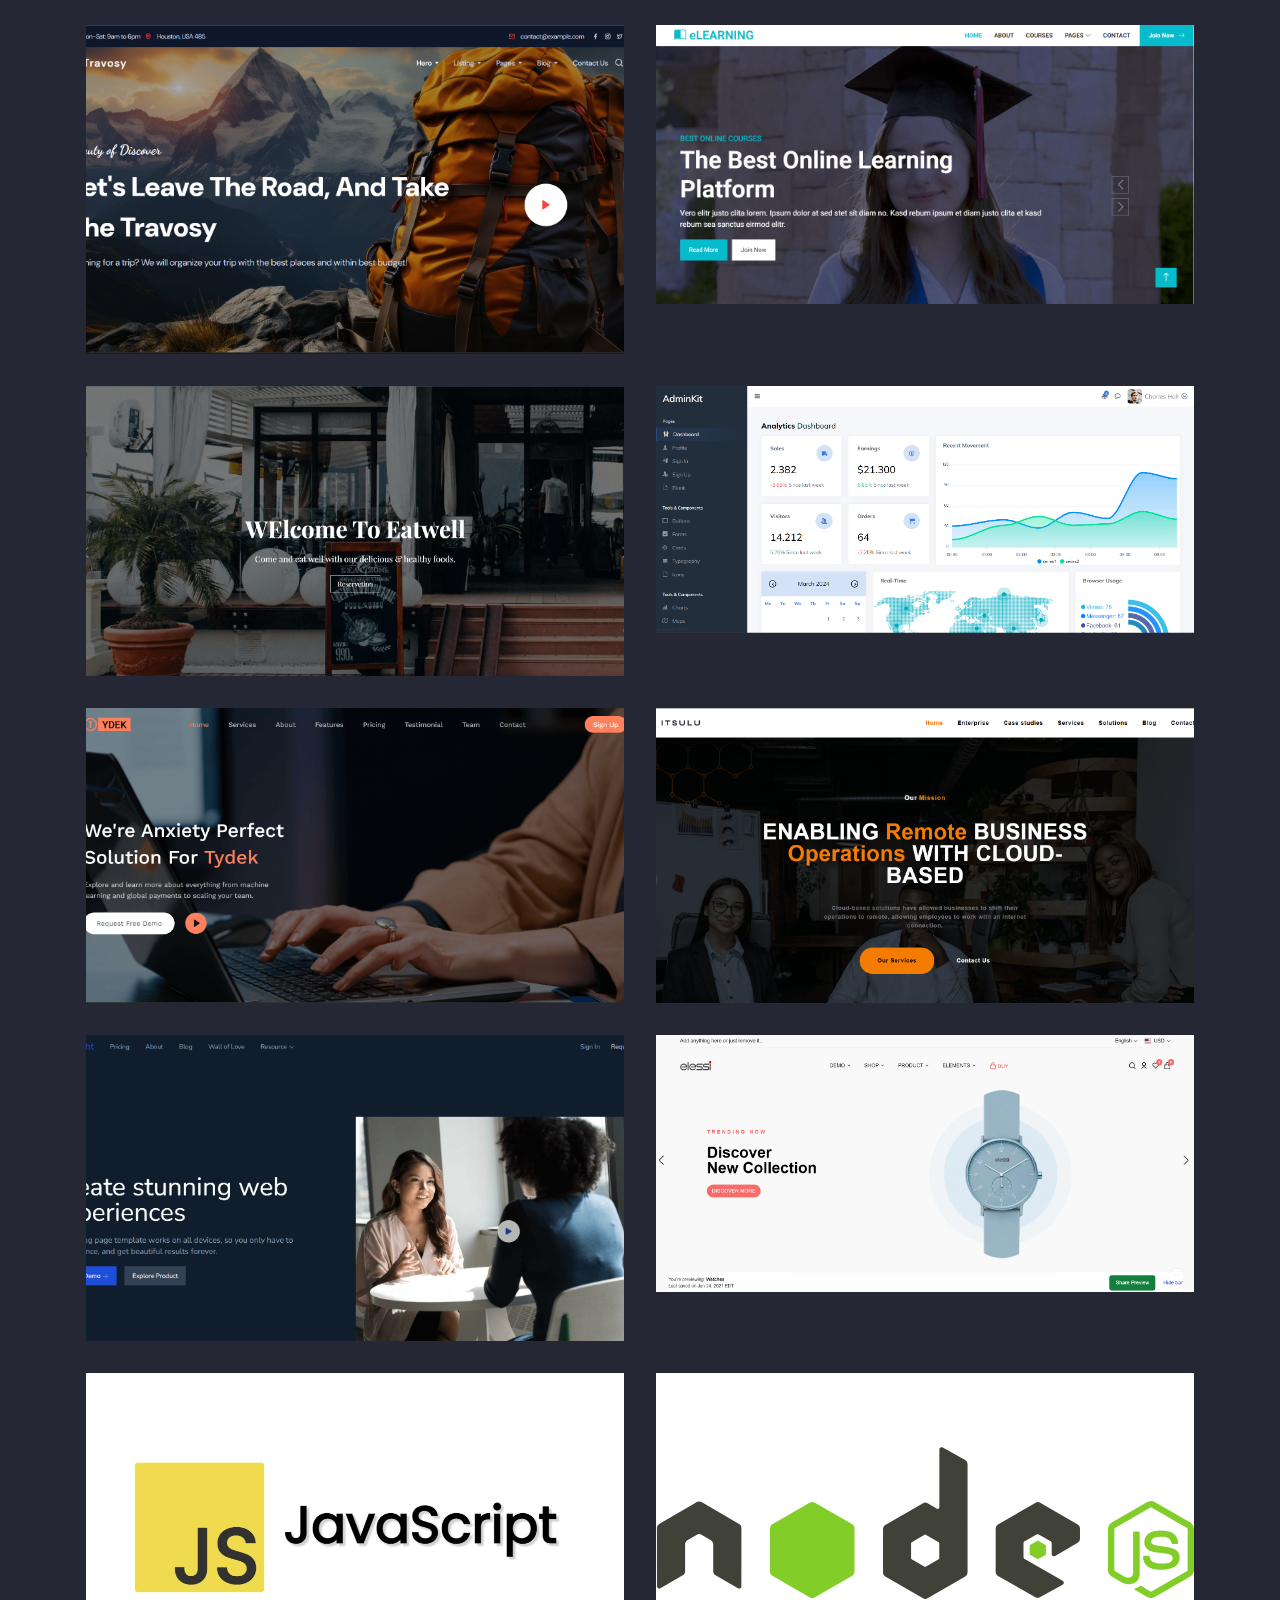
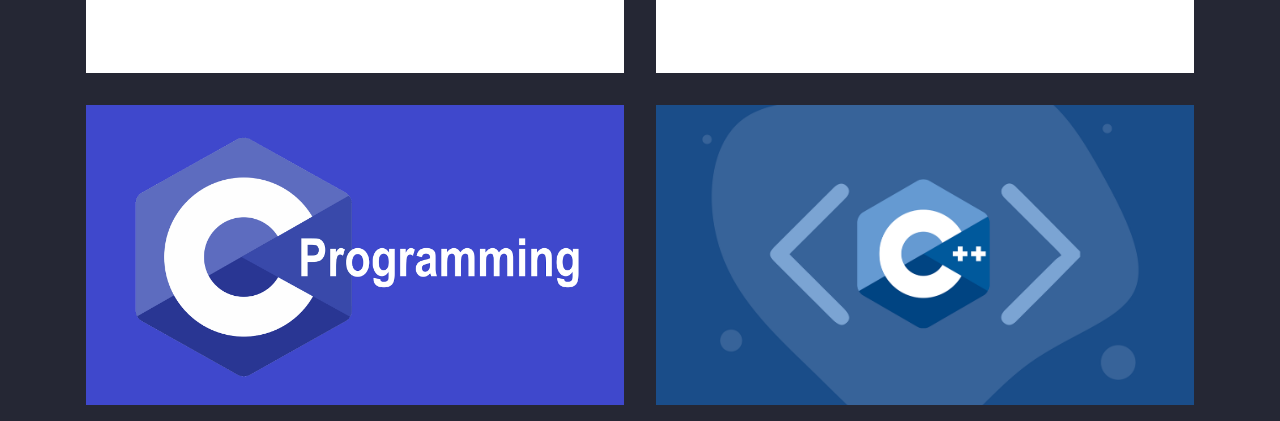
==== commit 42d31d5f: "Projects" ====
--- a/projects.html
+++ b/projects.html
@@ -104,11 +104,14 @@
                 <div class="project-inner">
                     <div class="row">
                         <div class="col-6 px-0">
-                            <div class="projects-item m-3">
+                            <div class="projects-item m-3 overflow-hidden">
                                 <a href="https://661bf4f42a20328118a4b00e--zesty-sawine-265a3e.netlify.app/"
                                     target="_blank">
                                     <img src="img/html-project.png" alt="html-pr" title="html-pr" width="100%">
                                 </a>
+                                <div class="project-overlay">
+                                    <a href="">View Preview</a>
+                                </div>
                             </div>
                         </div>
                         <div class="col-6 px-0">
--- a/css/projects.css
+++ b/css/projects.css
@@ -201,6 +201,13 @@
     z-index: -1;
     transform: translate(-50%);
 }
+.projects-item:hover img{
+    transform: scale(1.1);
+    filter: grayscale(1);
+}
+.projects-item img{
+    transition: 0.5s all;
+}
 
 /* BACK-TO-TOP */
 
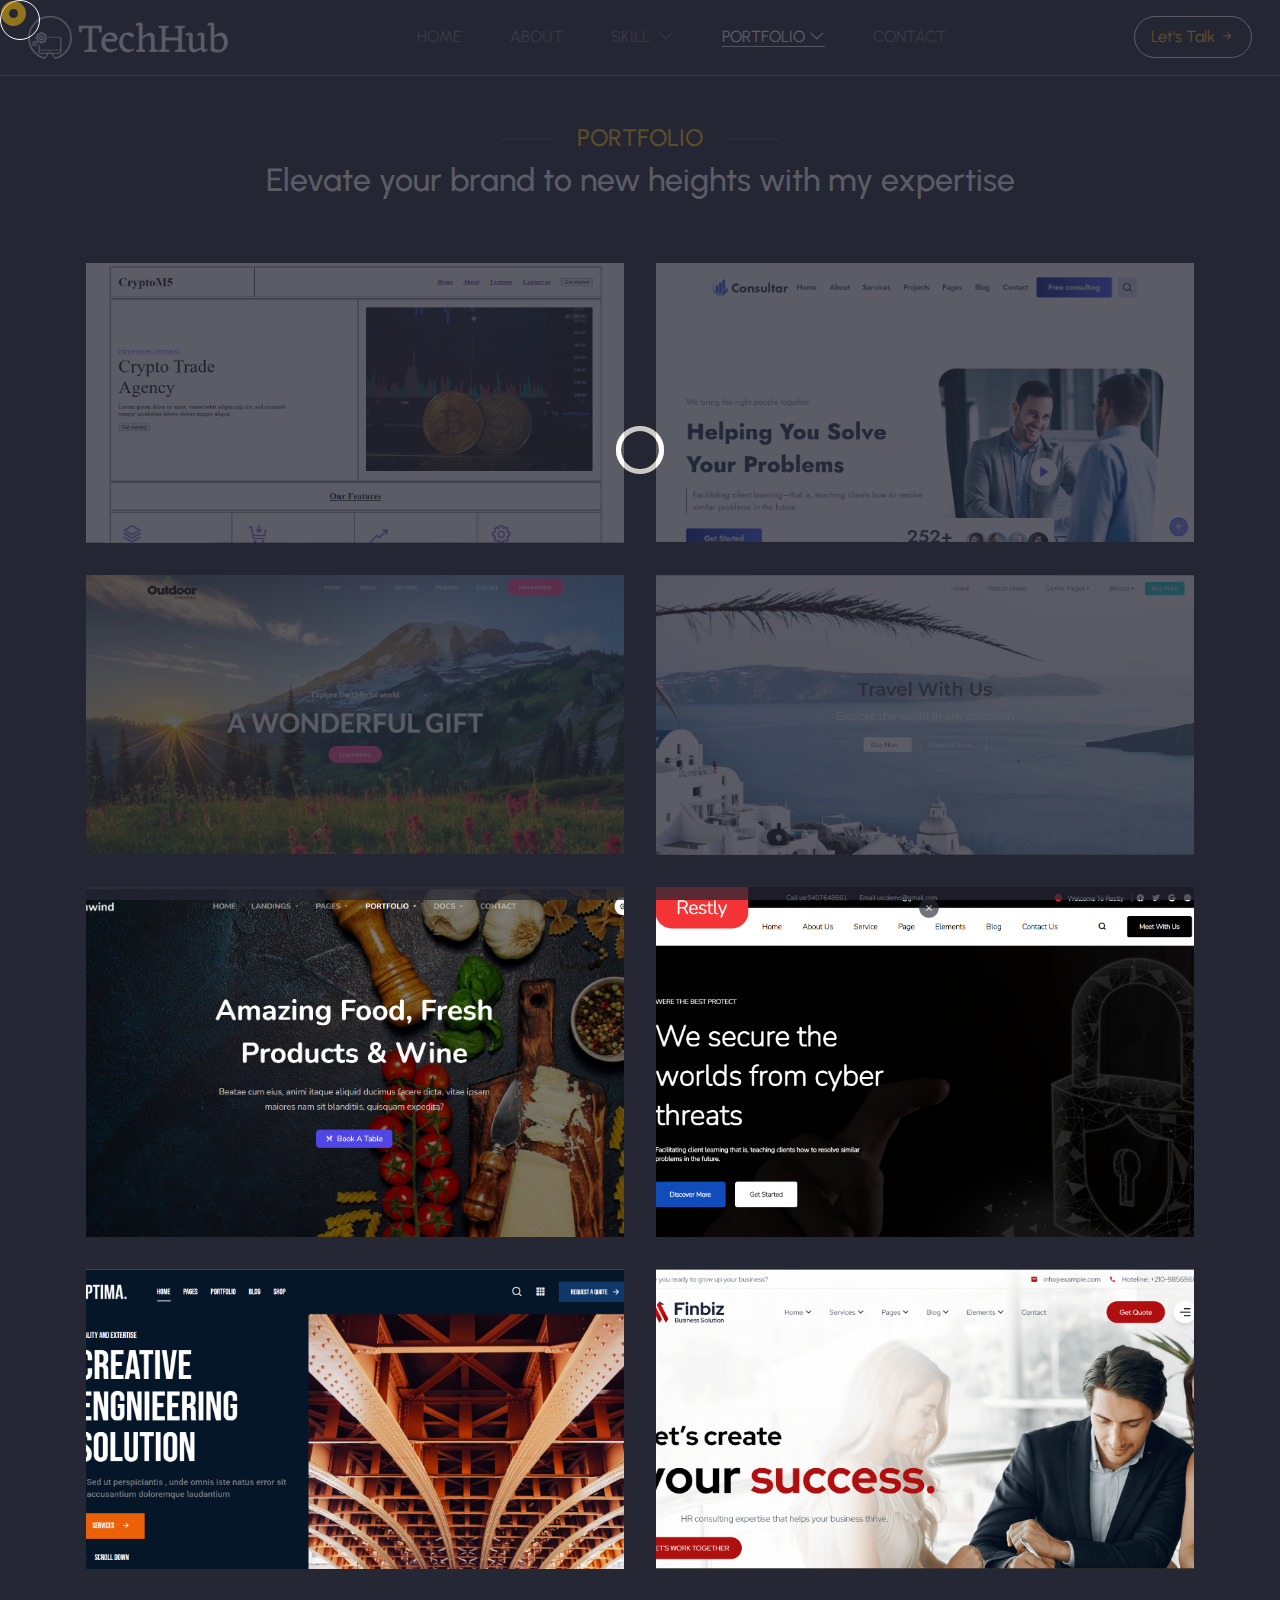
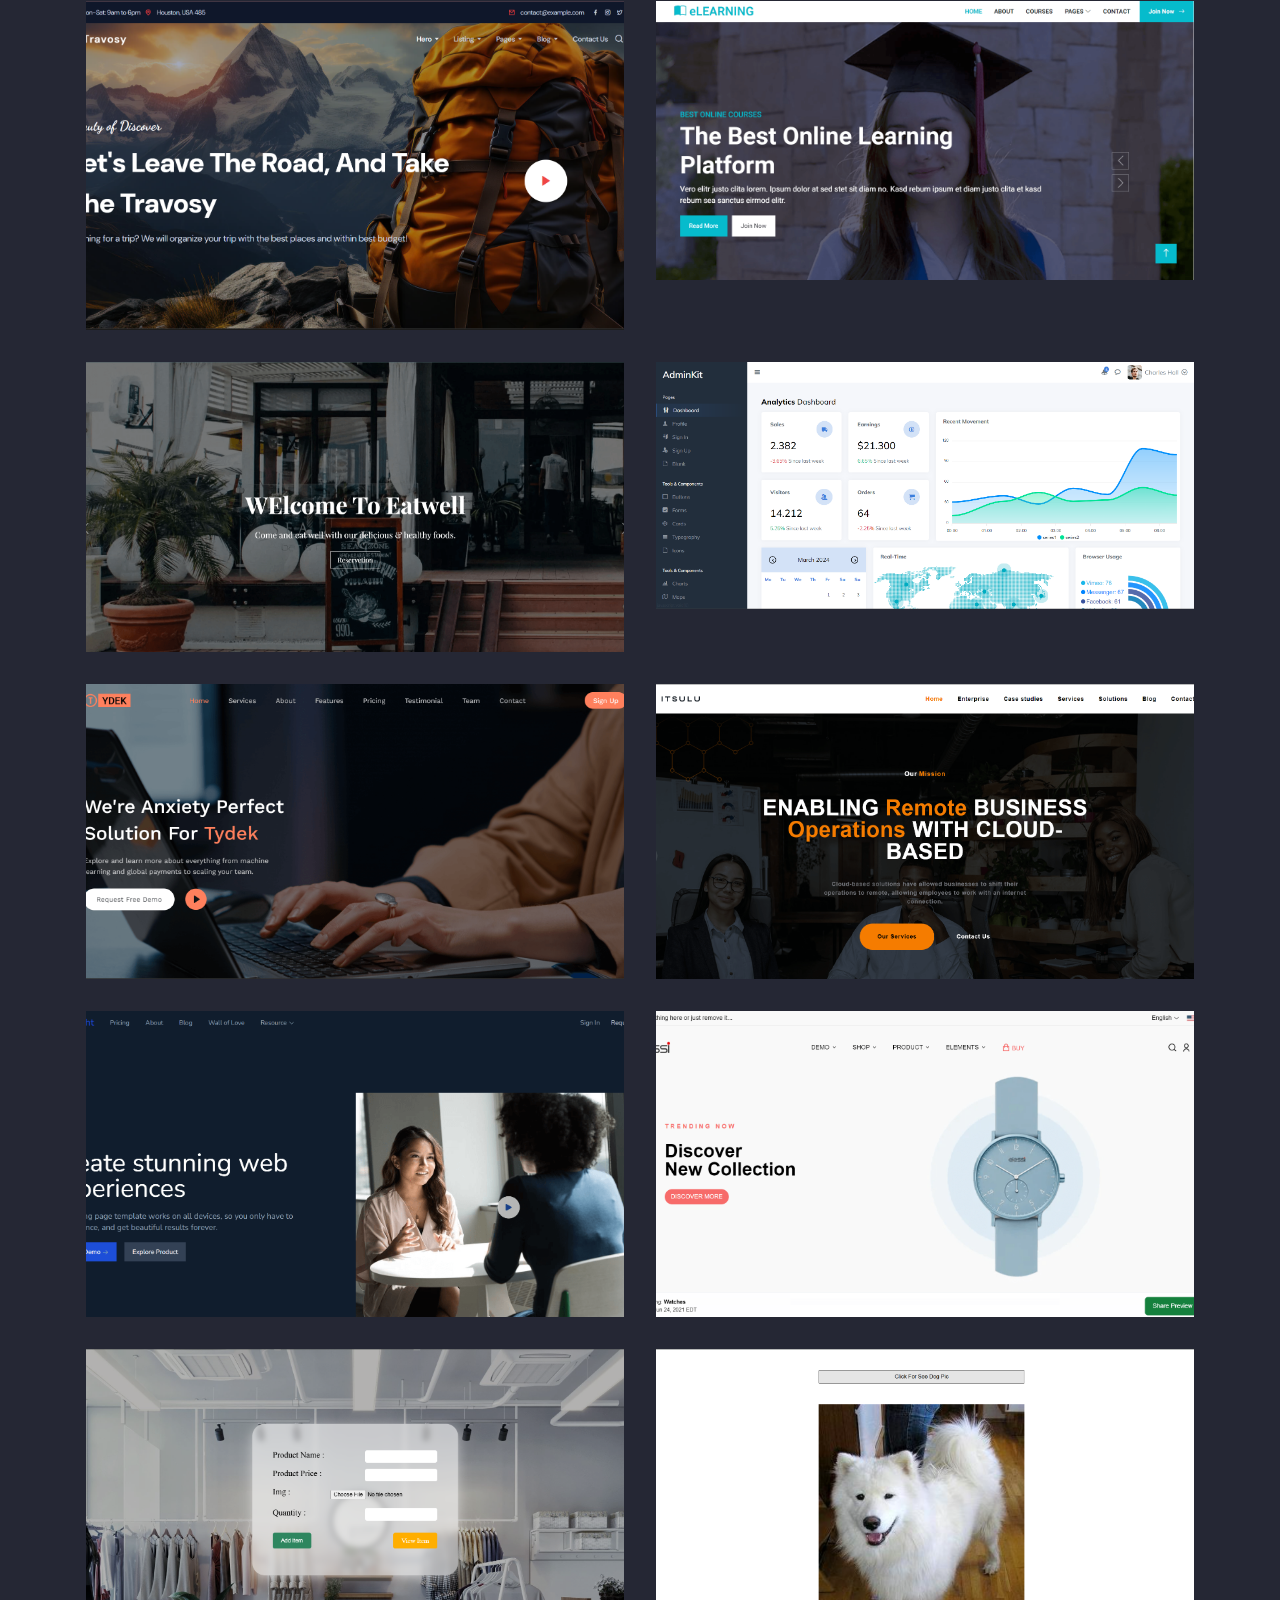
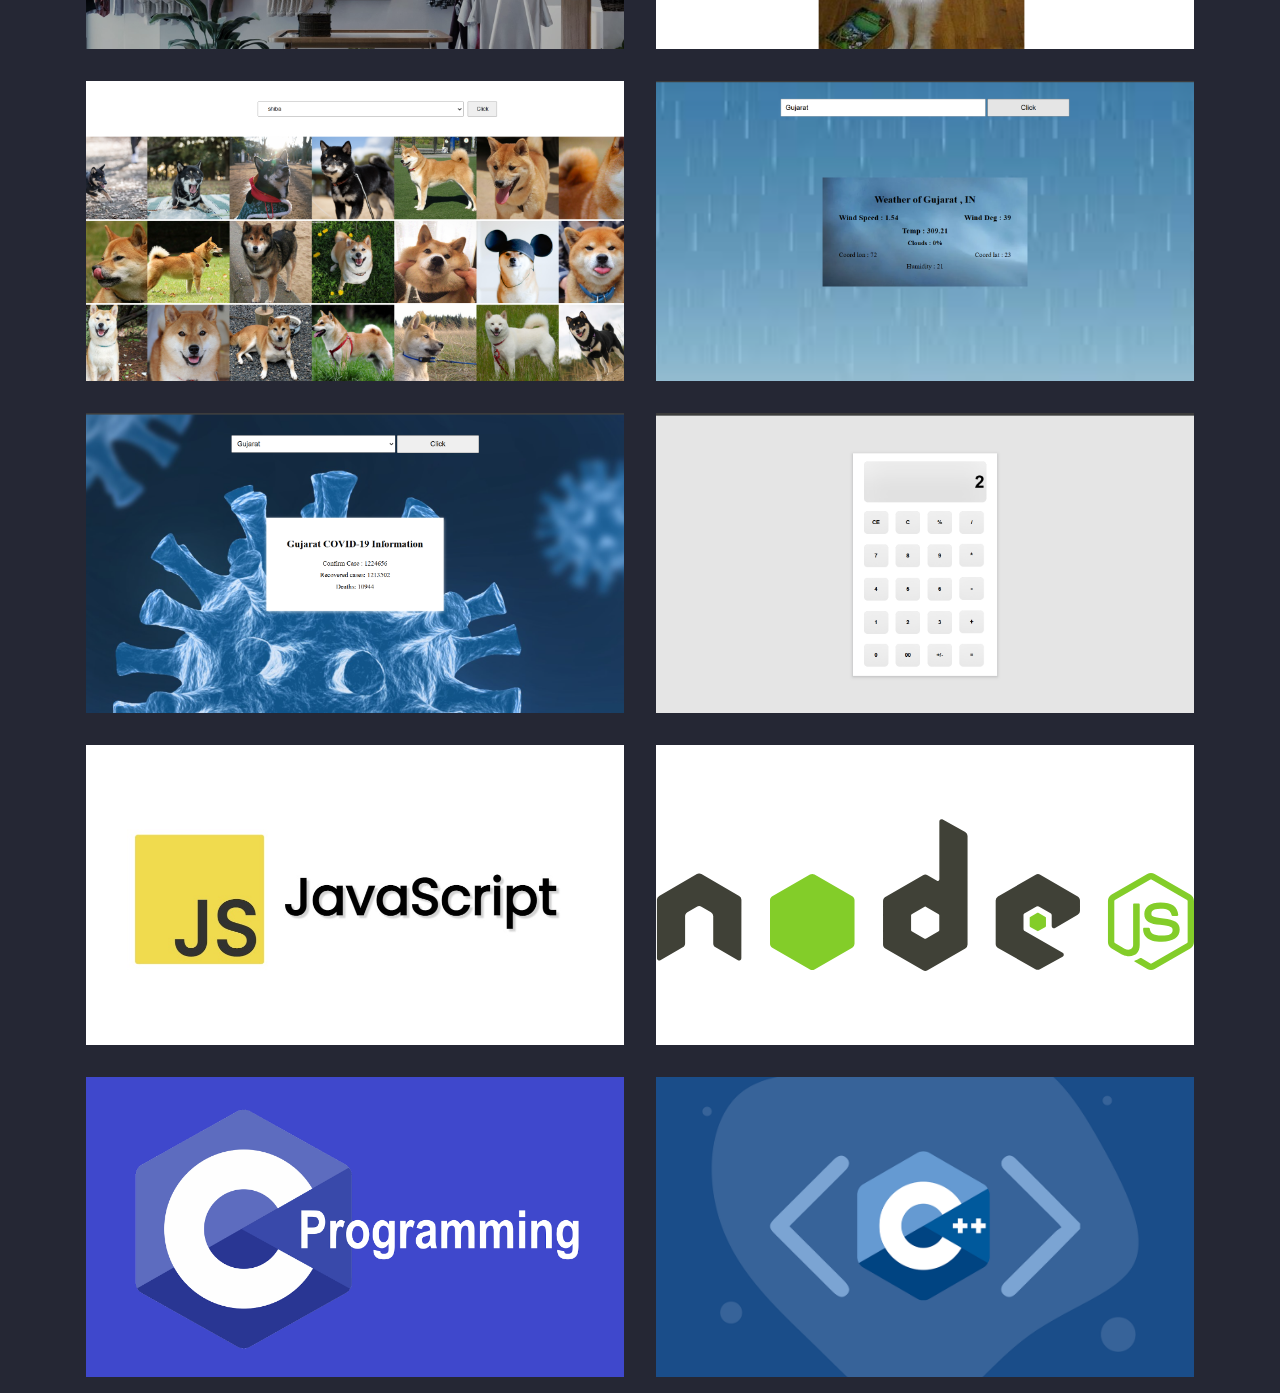
==== commit 4dda9e61: "Updated" ====
--- a/projects.html
+++ b/projects.html
@@ -104,169 +104,402 @@
                 <div class="project-inner">
                     <div class="row">
                         <div class="col-6 px-0">
-                            <div class="projects-item m-3 overflow-hidden">
-                                <a href="https://661bf4f42a20328118a4b00e--zesty-sawine-265a3e.netlify.app/"
-                                    target="_blank">
+                            <div class="projects-item m-3 overflow-hidden position-relative">
+                                <a href="javascript:void(0)">
                                     <img src="img/html-project.png" alt="html-pr" title="html-pr" width="100%">
                                 </a>
-                                <div class="project-overlay">
-                                    <a href="">View Preview</a>
-                                </div>
-                            </div>
-                        </div>
-                        <div class="col-6 px-0">
-                            <div class="projects-item m-3">
-                                <a href="https://6713c5de57a13bc4cb387cf8--guileless-tiramisu-b9f76d.netlify.app/"
-                                    target="_blank">
+                                <div
+                                    class="project-content position-absolute top-100 visiblity-hidden d-flex align-items-center justify-content-center flex-column opacity-0 w-100 h-100 text-center">
+                                    <a class="text-dark fs-6 rounded-2 text-decoration-none bg-white px-4 py-2 d-flex align-items-center"
+                                        href="https://661bf4f42a20328118a4b00e--zesty-sawine-265a3e.netlify.app/"
+                                        target="_blank">
+                                        <i class="bi bi-box-arrow-up-right fs-6 pe-2"></i>
+                                        View Preview</a>
+                                </div>
+                            </div>
+                        </div>
+                        <div class="col-6 px-0">
+                            <div class="projects-item m-3 overflow-hidden position-relative">
+                                <a href="javascript:void(0)">
                                     <img src="img/css-project.png" alt="css-pr" title="css-pr" width="100%">
                                 </a>
-                            </div>
-                        </div>
-                        <div class="col-6 px-0">
-                            <div class="projects-item m-3">
-                                <a href="https://priyanshi-paghadal.github.io/My_Project/" target="_blank">
+                                <div
+                                    class="project-content position-absolute top-100 visiblity-hidden d-flex align-items-center justify-content-center flex-column opacity-0 w-100 h-100 text-center">
+                                    <a class="text-dark fs-6 rounded-2 text-decoration-none bg-white px-4 py-2 d-flex align-items-center"
+                                        href="https://6713c5de57a13bc4cb387cf8--guileless-tiramisu-b9f76d.netlify.app/"
+                                        target="_blank">
+                                        <i class="bi bi-box-arrow-up-right fs-6 pe-2"></i>
+                                        View Preview</a>
+                                </div>
+                            </div>
+                        </div>
+                        <div class="col-6 px-0">
+                            <div class="projects-item m-3 overflow-hidden position-relative">
+                                <a href="javascript:void(0)">
                                     <img src="img/css-project-2.png" alt="css-pr" title="css-pr" width="100%">
                                 </a>
-                            </div>
-                        </div>
-                        <div class="col-6 px-0">
-                            <div class="projects-item m-3">
-                                <a href="https://6713d259c5a156d09049f45b--incomparable-genie-c19bd1.netlify.app/"
-                                    target="_blank">
+                                <div
+                                    class="project-content position-absolute top-100 visiblity-hidden d-flex align-items-center justify-content-center flex-column opacity-0 w-100 h-100 text-center">
+                                    <a class="text-dark fs-6 rounded-2 text-decoration-none bg-white px-4 py-2 d-flex align-items-center"
+                                        href="https://priyanshi-paghadal.github.io/My_Project/" target="_blank">
+                                        <i class="bi bi-box-arrow-up-right fs-6 pe-2"></i>
+                                        View Preview</a>
+                                </div>
+                            </div>
+                        </div>
+                        <div class="col-6 px-0">
+                            <div class="projects-item m-3 overflow-hidden position-relative">
+                                <a href="javascript:void(0)">
                                     <img src="img/css-project-3.png" alt="css-pr" title="css-pr" width="100%">
                                 </a>
-                            </div>
-                        </div>
-                        <div class="col-6 px-0">
-                            <div class="projects-item m-3">
-                                <a href="https://6713df93086477db88b7bc9d--rococo-bienenstitch-ae06d7.netlify.app/"
-                                    target="_blank">
+                                <div
+                                    class="project-content position-absolute top-100 visiblity-hidden d-flex align-items-center justify-content-center flex-column opacity-0 w-100 h-100 text-center">
+                                    <a class="text-dark fs-6 rounded-2 text-decoration-none bg-white px-4 py-2 d-flex align-items-center"
+                                        href="https://6713d259c5a156d09049f45b--incomparable-genie-c19bd1.netlify.app/"
+                                        target="_blank">
+                                        <i class="bi bi-box-arrow-up-right fs-6 pe-2"></i>
+                                        View Preview</a>
+                                </div>
+                            </div>
+                        </div>
+                        <div class="col-6 px-0">
+                            <div class="projects-item m-3 overflow-hidden position-relative">
+                                <a href="javascript:void(0)">
                                     <img src="img/css-project-4.png" alt="css-pr" title="css-pr" width="100%"
                                         height="350px">
                                 </a>
-                            </div>
-                        </div>
-                        <div class="col-6 px-0">
-                            <div class="projects-item m-3">
-                                <a href="https://661b6fb8ed81fc275e03948b--tranquil-bublanina-e70d9c.netlify.app/"
-                                    target="_blank">
+                                <div
+                                    class="project-content position-absolute top-100 visiblity-hidden d-flex align-items-center justify-content-center flex-column opacity-0 w-100 h-100 text-center">
+                                    <a class="text-dark fs-6 rounded-2 text-decoration-none bg-white px-4 py-2 d-flex align-items-center"
+                                        href="https://6713df93086477db88b7bc9d--rococo-bienenstitch-ae06d7.netlify.app/"
+                                        target="_blank">
+                                        <i class="bi bi-box-arrow-up-right fs-6 pe-2"></i>
+                                        View Preview</a>
+                                </div>
+                            </div>
+                        </div>
+                        <div class="col-6 px-0">
+                            <div class="projects-item m-3 overflow-hidden position-relative">
+                                <a href="javascript:void(0)">
                                     <img src="img/css-projects-5.png" alt="css-pr" title="css-pr" width="100%"
                                         height="350px">
                                 </a>
-                            </div>
-                        </div>
-                        <div class="col-6 px-0">
-                            <div class="projects-item m-3">
-                                <a href="https://668e7fd219de381894838094--chimerical-semolina-988bac.netlify.app/"
-                                    target="_blank">
+                                <div
+                                    class="project-content position-absolute top-100 visiblity-hidden d-flex align-items-center justify-content-center flex-column opacity-0 w-100 h-100 text-center">
+                                    <a class="text-dark fs-6 rounded-2 text-decoration-none bg-white px-4 py-2 d-flex align-items-center"
+                                        href="https://661b6fb8ed81fc275e03948b--tranquil-bublanina-e70d9c.netlify.app/"
+                                        target="_blank">
+                                        <i class="bi bi-box-arrow-up-right fs-6 pe-2"></i>
+                                        View Preview</a>
+                                </div>
+                            </div>
+                        </div>
+                        <div class="col-6 px-0">
+                            <div class="projects-item m-3 overflow-hidden position-relative">
+                                <a href="javascript:void(0)">
                                     <img src="img/css-project-6.png" alt="css-pr" title="css-pr" width="100%"
                                         height="300px">
                                 </a>
-                            </div>
-                        </div>
-                        <div class="col-6 px-0">
-                            <div class="projects-item m-3">
-                                <a href="https://668e7a094e75530a01954b0e--chimerical-semolina-988bac.netlify.app/"
-                                    target="_blank">
+                                <div
+                                    class="project-content position-absolute top-100 visiblity-hidden d-flex align-items-center justify-content-center flex-column opacity-0 w-100 h-100 text-center">
+                                    <a class="text-dark fs-6 rounded-2 text-decoration-none bg-white px-4 py-2 d-flex align-items-center"
+                                        href="https://668e7fd219de381894838094--chimerical-semolina-988bac.netlify.app/"
+                                        target="_blank">
+                                        <i class="bi bi-box-arrow-up-right fs-6 pe-2"></i>
+                                        View Preview</a>
+                                </div>
+                            </div>
+                        </div>
+                        <div class="col-6 px-0">
+                            <div class="projects-item m-3 overflow-hidden position-relative">
+                                <a href="javascript:void(0)">
                                     <img src="img/css-project-7.png" alt="css-pr" title="css-pr" width="100%"
                                         height="300px">
                                 </a>
-                            </div>
-                        </div>
-                        <div class="col-6 px-0">
-                            <div class="projects-item m-3">
-                                <a href="https://66d88a3f668125f9a712dfa4--thunderous-jelly-102970.netlify.app/"
-                                    target="_blank">
+                                <div
+                                    class="project-content position-absolute top-100 visiblity-hidden d-flex align-items-center justify-content-center flex-column opacity-0 w-100 h-100 text-center">
+                                    <a class="text-dark fs-6 rounded-2 text-decoration-none bg-white px-4 py-2 d-flex align-items-center"
+                                        href="https://668e7a094e75530a01954b0e--chimerical-semolina-988bac.netlify.app/"
+                                        target="_blank">
+                                        <i class="bi bi-box-arrow-up-right fs-6 pe-2"></i>
+                                        View Preview</a>
+                                </div>
+                            </div>
+                        </div>
+                        <div class="col-6 px-0">
+                            <div class="projects-item m-3 overflow-hidden position-relative">
+                                <a href="javascript:void(0)">
                                     <img src="img/css-project-8.png" alt="css-pr" title="css-pr" width="100%"
                                         height="329px">
                                 </a>
-                            </div>
-                        </div>
-                        <div class="col-6 px-0">
-                            <div class="projects-item m-3">
-                                <a href="https://661b715badfe0929c94afc7f--tourmaline-halva-6f1877.netlify.app/"
-                                    target="_blank">
+                                <div
+                                    class="project-content position-absolute top-100 visiblity-hidden d-flex align-items-center justify-content-center flex-column opacity-0 w-100 h-100 text-center">
+                                    <a class="text-dark fs-6 rounded-2 text-decoration-none bg-white px-4 py-2 d-flex align-items-center"
+                                        href="https://66d88a3f668125f9a712dfa4--thunderous-jelly-102970.netlify.app/"
+                                        target="_blank">
+                                        <i class="bi bi-box-arrow-up-right fs-6 pe-2"></i>
+                                        View Preview</a>
+                                </div>
+                            </div>
+                        </div>
+                        <div class="col-6 px-0">
+                            <div class="projects-item m-3 overflow-hidden position-relative">
+                                <a href="javascript:void(0)">
                                     <img src="img/bt-pr.PNG" alt="bt-pr" title="bt-pr" width="100%">
                                 </a>
-                            </div>
-                        </div>
-                        <div class="col-6 px-0">
-                            <div class="projects-item m-3">
-                                <a href="https://661becc10e8b6e7abae54a35--radiant-moonbeam-c3f681.netlify.app/"
-                                    target="_blank">
+                                <div
+                                    class="project-content position-absolute top-100 visiblity-hidden d-flex align-items-center justify-content-center flex-column opacity-0 w-100 h-100 text-center">
+                                    <a class="text-dark fs-6 rounded-2 text-decoration-none bg-white px-4 py-2 d-flex align-items-center"
+                                        href="https://661b715badfe0929c94afc7f--tourmaline-halva-6f1877.netlify.app/"
+                                        target="_blank">
+                                        <i class="bi bi-box-arrow-up-right fs-6 pe-2"></i>
+                                        View Preview</a>
+                                </div>
+                            </div>
+                        </div>
+                        <div class="col-6 px-0">
+                            <div class="projects-item m-3 overflow-hidden position-relative">
+                                <a href="javascript:void(0)">
                                     <img src="img/bt-pr2.png" alt="bt-pr2" title="bt-pr2" width="100%" height="290px">
                                 </a>
-                            </div>
-                        </div>
-                        <div class="col-6 px-0">
-                            <div class="projects-item m-3">
-                                <a href="https://661b6e968576dc238e14a896--coruscating-tapioca-f9e1a3.netlify.app/"
-                                    target="_blank">
+                                <div
+                                    class="project-content position-absolute top-100 visiblity-hidden d-flex align-items-center justify-content-center flex-column opacity-0 w-100 h-100 text-center">
+                                    <a class="text-dark fs-6 rounded-2 text-decoration-none bg-white px-4 py-2 d-flex align-items-center"
+                                        href="https://661becc10e8b6e7abae54a35--radiant-moonbeam-c3f681.netlify.app/"
+                                        target="_blank">
+                                        <i class="bi bi-box-arrow-up-right fs-6 pe-2"></i>
+                                        View Preview</a>
+                                </div>
+                            </div>
+                        </div>
+                        <div class="col-6 px-0">
+                            <div class="projects-item m-3 overflow-hidden position-relative">
+                                <a href="javascript:void(0)">
                                     <img src="img/j-query-pr.png" alt="jquery-pr" title="jquery-pr" width="100%">
                                 </a>
-                            </div>
-                        </div>
-                        <div class="col-6 px-0">
-                            <div class="projects-item m-3">
-                                <a href="https://661b57d2528b3d18af7dacd6--transcendent-buttercream-15e02a.netlify.app/"
-                                    target="_blank">
+                                <div
+                                    class="project-content position-absolute top-100 visiblity-hidden d-flex align-items-center justify-content-center flex-column opacity-0 w-100 h-100 text-center">
+                                    <a class="text-dark fs-6 rounded-2 text-decoration-none bg-white px-4 py-2 d-flex align-items-center"
+                                        href="https://661b6e968576dc238e14a896--coruscating-tapioca-f9e1a3.netlify.app/"
+                                        target="_blank">
+                                        <i class="bi bi-box-arrow-up-right fs-6 pe-2"></i>
+                                        View Preview</a>
+                                </div>
+                            </div>
+                        </div>
+                        <div class="col-6 px-0">
+                            <div class="projects-item m-3 overflow-hidden position-relative">
+                                <a href="javascript:void(0)">
                                     <img src="img/sass-pr.png" alt="sass-pr" title="sass-pr" width="100%"
                                         height="295px">
                                 </a>
-                            </div>
-                        </div>
-                        <div class="col-6 px-0">
-                            <div class="projects-item m-3">
-                                <a href="https://661b6649bbe1231ebbfcb999--curious-kleicha-9edca6.netlify.app/"
-                                    target="_blank">
+                                <div
+                                    class="project-content position-absolute top-100 visiblity-hidden d-flex align-items-center justify-content-center flex-column opacity-0 w-100 h-100 text-center">
+                                    <a class="text-dark fs-6 rounded-2 text-decoration-none bg-white px-4 py-2 d-flex align-items-center"
+                                        href="https://661b57d2528b3d18af7dacd6--transcendent-buttercream-15e02a.netlify.app/"
+                                        target="_blank">
+                                        <i class="bi bi-box-arrow-up-right fs-6 pe-2"></i>
+                                        View Preview</a>
+                                </div>
+                            </div>
+                        </div>
+                        <div class="col-6 px-0">
+                            <div class="projects-item m-3 overflow-hidden position-relative">
+                                <a href="javascript:void(0)">
                                     <img src="img/tailwind-pr.png" alt="tailwind-pr" title="tailwind-pr" width="100%"
                                         height="295px">
                                 </a>
-                            </div>
-                        </div>
-                        <div class="col-6 px-0">
-                            <div class="projects-item m-3">
-                                <a href="https://66a623986617971421242bd1--earnest-babka-a1f7e1.netlify.app/"
-                                    target="_blank">
+                                <div
+                                    class="project-content position-absolute top-100 visiblity-hidden d-flex align-items-center justify-content-center flex-column opacity-0 w-100 h-100 text-center">
+                                    <a class="text-dark fs-6 rounded-2 text-decoration-none bg-white px-4 py-2 d-flex align-items-center"
+                                        href="https://661b6649bbe1231ebbfcb999--curious-kleicha-9edca6.netlify.app/"
+                                        target="_blank">
+                                        <i class="bi bi-box-arrow-up-right fs-6 pe-2"></i>
+                                        View Preview</a>
+                                </div>
+                            </div>
+                        </div>
+                        <div class="col-6 px-0">
+                            <div class="projects-item m-3 overflow-hidden position-relative">
+                                <a href="javascript:void(0)">
                                     <img src="img/tailwind-pr-3.png" alt="tailwind-pr" title="tailwind-pr" width="100%"
                                         height="306px">
                                 </a>
-                            </div>
-                        </div>
-                        <div class="col-6 px-0">
-                            <div class="projects-item m-3">
-                                <a href="https://668e85c3b560e8009b030944--sweet-crostata-3b961a.netlify.app/"
-                                    target="_blank">
-                                    <img src="img/tailwind-pr-2.png" alt="tailwind-pr" title="tailwind-pr" width="100%">
-                                </a>
-                            </div>
-                        </div>
-                        <div class="col-6 px-0">
-                            <div class="projects-item m-3">
-                                <a href="https://github.com/Priyanshi-Paghadal/JAVASCRIPT" target="_blank">
+                                <div
+                                    class="project-content position-absolute top-100 visiblity-hidden d-flex align-items-center justify-content-center flex-column opacity-0 w-100 h-100 text-center">
+                                    <a class="text-dark fs-6 rounded-2 text-decoration-none bg-white px-4 py-2 d-flex align-items-center"
+                                        href="https://66a623986617971421242bd1--earnest-babka-a1f7e1.netlify.app/"
+                                        target="_blank">
+                                        <i class="bi bi-box-arrow-up-right fs-6 pe-2"></i>
+                                        View Preview</a>
+                                </div>
+                            </div>
+                        </div>
+                        <div class="col-6 px-0">
+                            <div class="projects-item m-3 overflow-hidden position-relative">
+                                <a href="javascript:void(0)">
+                                    <img src="img/tailwind-pr-2.png" alt="tailwind-pr" title="tailwind-pr" width="100%"
+                                        height="306">
+                                </a>
+                                <div
+                                    class="project-content position-absolute top-100 visiblity-hidden d-flex align-items-center justify-content-center flex-column opacity-0 w-100 h-100 text-center">
+                                    <a class="text-dark fs-6 rounded-2 text-decoration-none bg-white px-4 py-2 d-flex align-items-center"
+                                        href="https://668e85c3b560e8009b030944--sweet-crostata-3b961a.netlify.app/"
+                                        target="_blank">
+                                        <i class="bi bi-box-arrow-up-right fs-6 pe-2"></i>
+                                        View Preview</a>
+                                </div>
+                            </div>
+                        </div>
+                        <div class="col-6 px-0">
+                            <div class="projects-item m-3 overflow-hidden position-relative">
+                                <a href="javascript:void(0)">
+                                    <img src="img/add-to-cart.png" alt="add-to-cart" title="add-to-cart" width="100%"
+                                        height="300px">
+                                </a>
+                                <div
+                                    class="project-content position-absolute top-100 visiblity-hidden d-flex align-items-center justify-content-center flex-column opacity-0 w-100 h-100 text-center">
+                                    <a class="text-dark fs-6 rounded-2 text-decoration-none bg-white px-4 py-2 d-flex align-items-center"
+                                        href="https://67231eba0a3d63f9a1469b24--frabjous-dragon-5591d6.netlify.app/"
+                                        target="_blank">
+                                        <i class="bi bi-box-arrow-up-right fs-6 pe-2"></i>
+                                        View Preview</a>
+                                </div>
+                            </div>
+                        </div>
+                        <div class="col-6 px-0">
+                            <div class="projects-item m-3 overflow-hidden position-relative">
+                                <a href="javascript:void(0)">
+                                    <img src="img/dog-api-1.png" alt="dog-api-1" title="dog-api-1" width="100%"
+                                        height="300px">
+                                </a>
+                                <div
+                                    class="project-content position-absolute top-100 visiblity-hidden d-flex align-items-center justify-content-center flex-column opacity-0 w-100 h-100 text-center">
+                                    <a class="text-dark fs-6 rounded-2 text-decoration-none bg-white px-4 py-2 d-flex align-items-center"
+                                        href="https://6723435837cfc02c6e9a9701--sparkly-khapse-979608.netlify.app/"
+                                        target="_blank">
+                                        <i class="bi bi-box-arrow-up-right fs-6 pe-2"></i>
+                                        View Preview</a>
+                                </div>
+                            </div>
+                        </div>
+                        <div class="col-6 px-0">
+                            <div class="projects-item m-3 overflow-hidden position-relative">
+                                <a href="javascript:void(0)">
+                                    <img src="img/dog-api-2.png" alt="dog-api-2" title="dog-api-2" width="100%"
+                                        height="300px">
+                                </a>
+                                <div
+                                    class="project-content position-absolute top-100 visiblity-hidden d-flex align-items-center justify-content-center flex-column opacity-0 w-100 h-100 text-center">
+                                    <a class="text-dark fs-6 rounded-2 text-decoration-none bg-white px-4 py-2 d-flex align-items-center"
+                                        href="https://672348890a3d632e4e469c47--bucolic-fudge-cb93ff.netlify.app/"
+                                        target="_blank">
+                                        <i class="bi bi-box-arrow-up-right fs-6 pe-2"></i>
+                                        View Preview</a>
+                                </div>
+                            </div>
+                        </div>
+                        <div class="col-6 px-0">
+                            <div class="projects-item m-3 overflow-hidden position-relative">
+                                <a href="javascript:void(0)">
+                                    <img src="img/weather-api.png" alt="weather-api" title="weather-api" width="100%"
+                                        height="300px">
+                                </a>
+                                <div
+                                    class="project-content position-absolute top-100 visiblity-hidden d-flex align-items-center justify-content-center flex-column opacity-0 w-100 h-100 text-center">
+                                    <a class="text-dark fs-6 rounded-2 text-decoration-none bg-white px-4 py-2 d-flex align-items-center"
+                                        href="https://67234a45294427352f602a15--jade-khapse-f29a4d.netlify.app/"
+                                        target="_blank">
+                                        <i class="bi bi-box-arrow-up-right fs-6 pe-2"></i>
+                                        View Preview</a>
+                                </div>
+                            </div>
+                        </div>
+                        <div class="col-6 px-0">
+                            <div class="projects-item m-3 overflow-hidden position-relative">
+                                <a href="javascript:void(0)">
+                                    <img src="img/corona-api.png" alt="corona-api" title="corona-api" width="100%" height="300px">
+                                </a>
+                                <div
+                                    class="project-content position-absolute top-100 visiblity-hidden d-flex align-items-center justify-content-center flex-column opacity-0 w-100 h-100 text-center">
+                                    <a class="text-dark fs-6 rounded-2 text-decoration-none bg-white px-4 py-2 d-flex align-items-center"
+                                        href="https://67234bcdda2b1420fe4c406f--roaring-pothos-bde1db.netlify.app/"
+                                        target="_blank">
+                                        <i class="bi bi-box-arrow-up-right fs-6 pe-2"></i>
+                                        View Preview</a>
+                                </div>
+                            </div>
+                        </div>
+                        <div class="col-6 px-0">
+                            <div class="projects-item m-3 overflow-hidden position-relative">
+                                <a href="javascript:void(0)">
+                                    <img src="img/calculator.png" alt="calculator" title="js-calcy" width="100%"
+                                        height="300px">
+                                </a>
+                                <div
+                                    class="project-content position-absolute top-100 visiblity-hidden d-flex align-items-center justify-content-center flex-column opacity-0 w-100 h-100 text-center">
+                                    <a class="text-dark fs-6 rounded-2 text-decoration-none bg-white px-4 py-2 d-flex align-items-center"
+                                        href="https://672317cb0a3d63f151469bb4--remarkable-genie-470d16.netlify.app/"
+                                        target="_blank">
+                                        <i class="bi bi-box-arrow-up-right fs-6 pe-2"></i>
+                                        View Preview</a>
+                                </div>
+                            </div>
+                        </div>
+                        <div class="col-6 px-0">
+                            <div class="projects-item m-3 overflow-hidden position-relative">
+                                <a href="javascript:void(0)">
                                     <img src="img/javascript.png" alt="js" title="js" width="100%" height="300px">
                                 </a>
-                            </div>
-                        </div>
-                        <div class="col-6 px-0">
-                            <div class="projects-item m-3 bg-white">
-                                <a href="https://github.com/Priyanshi-Paghadal/Node-Js" target="_blank">
+                                <div
+                                    class="project-content position-absolute top-100 visiblity-hidden d-flex align-items-center justify-content-center flex-column opacity-0 w-100 h-100 text-center">
+                                    <a class="text-dark fs-6 rounded-2 text-decoration-none bg-white px-4 py-2 d-flex align-items-center"
+                                        href="https://github.com/Priyanshi-Paghadal/JAVASCRIPT" target="_blank">
+                                        <i class="bi bi-box-arrow-up-right fs-6 pe-2"></i>
+                                        View Preview</a>
+                                </div>
+                            </div>
+                        </div>
+                        <div class="col-6 px-0">
+                            <div class="projects-item m-3 bg-white overflow-hidden position-relative">
+                                <a href="javascript:void(0)">
                                     <img src="img/nodejs-logo.svg" alt="node" title="node" width="100%" height="300px">
                                 </a>
-                            </div>
-                        </div>
-                        <div class="col-6 px-0">
-                            <div class="projects-item m-3 bg-white">
-                                <a href="https://github.com/Priyanshi-Paghadal/C-language" target="_blank">
+                                <div
+                                    class="project-content position-absolute top-100 visiblity-hidden d-flex align-items-center justify-content-center flex-column opacity-0 w-100 h-100 text-center">
+                                    <a class="text-dark fs-6 rounded-2 text-decoration-none bg-white px-4 py-2 d-flex align-items-center"
+                                        href="https://github.com/Priyanshi-Paghadal/Node-Js" target="_blank">
+                                        <i class="bi bi-box-arrow-up-right fs-6 pe-2"></i>
+                                        View Preview</a>
+                                </div>
+                            </div>
+                        </div>
+                        <div class="col-6 px-0">
+                            <div class="projects-item m-3 bg-white overflow-hidden position-relative">
+                                <a href="javascript:void(0)">
                                     <img src="img/c-lang.png" alt="c-lang" title="c-lang" width="100%" height="300px">
                                 </a>
-                            </div>
-                        </div>
-                        <div class="col-6 px-0">
-                            <div class="projects-item m-3 bg-white">
-                                <a href="https://github.com/Priyanshi-Paghadal/Cpp" target="_blank">
+                                <div
+                                    class="project-content position-absolute top-100 visiblity-hidden d-flex align-items-center justify-content-center flex-column opacity-0 w-100 h-100 text-center">
+                                    <a class="text-dark fs-6 rounded-2 text-decoration-none bg-white px-4 py-2 d-flex align-items-center"
+                                        href="https://github.com/Priyanshi-Paghadal/C-language" target="_blank">
+                                        <i class="bi bi-box-arrow-up-right fs-6 pe-2"></i>
+                                        View Preview</a>
+                                </div>
+                            </div>
+                        </div>
+                        <div class="col-6 px-0">
+                            <div class="projects-item m-3 bg-white overflow-hidden position-relative">
+                                <a href="javascript:void(0)">
                                     <img src="img/C++-lang.png" alt="cpp" title="cpp" width="100%" height="300px">
                                 </a>
+                                <div
+                                    class="project-content position-absolute top-100 visiblity-hidden d-flex align-items-center justify-content-center flex-column opacity-0 w-100 h-100 text-center">
+                                    <a class="text-dark fs-6 rounded-2 text-decoration-none bg-white px-4 py-2 d-flex align-items-center"
+                                        href="https://github.com/Priyanshi-Paghadal/Cpp" target="_blank">
+                                        <i class="bi bi-box-arrow-up-right fs-6 pe-2"></i>
+                                        View Preview</a>
+                                </div>
                             </div>
                         </div>
                     </div>
--- a/css/projects.css
+++ b/css/projects.css
@@ -203,10 +203,19 @@
 }
 .projects-item:hover img{
     transform: scale(1.1);
-    filter: grayscale(1);
-}
-.projects-item img{
+    filter: blur(1px);
+}
+.projects-item img , .project-content{
     transition: 0.5s all;
+}
+.projects-item{
+    transition: 0.5s all;
+}
+.projects-item:hover .project-content{
+    visibility: visible !important;
+    opacity: 1 !important;
+    top: 0 !important;
+    background-color: rgba(255, 193, 7, 0.7);
 }
 
 /* BACK-TO-TOP */
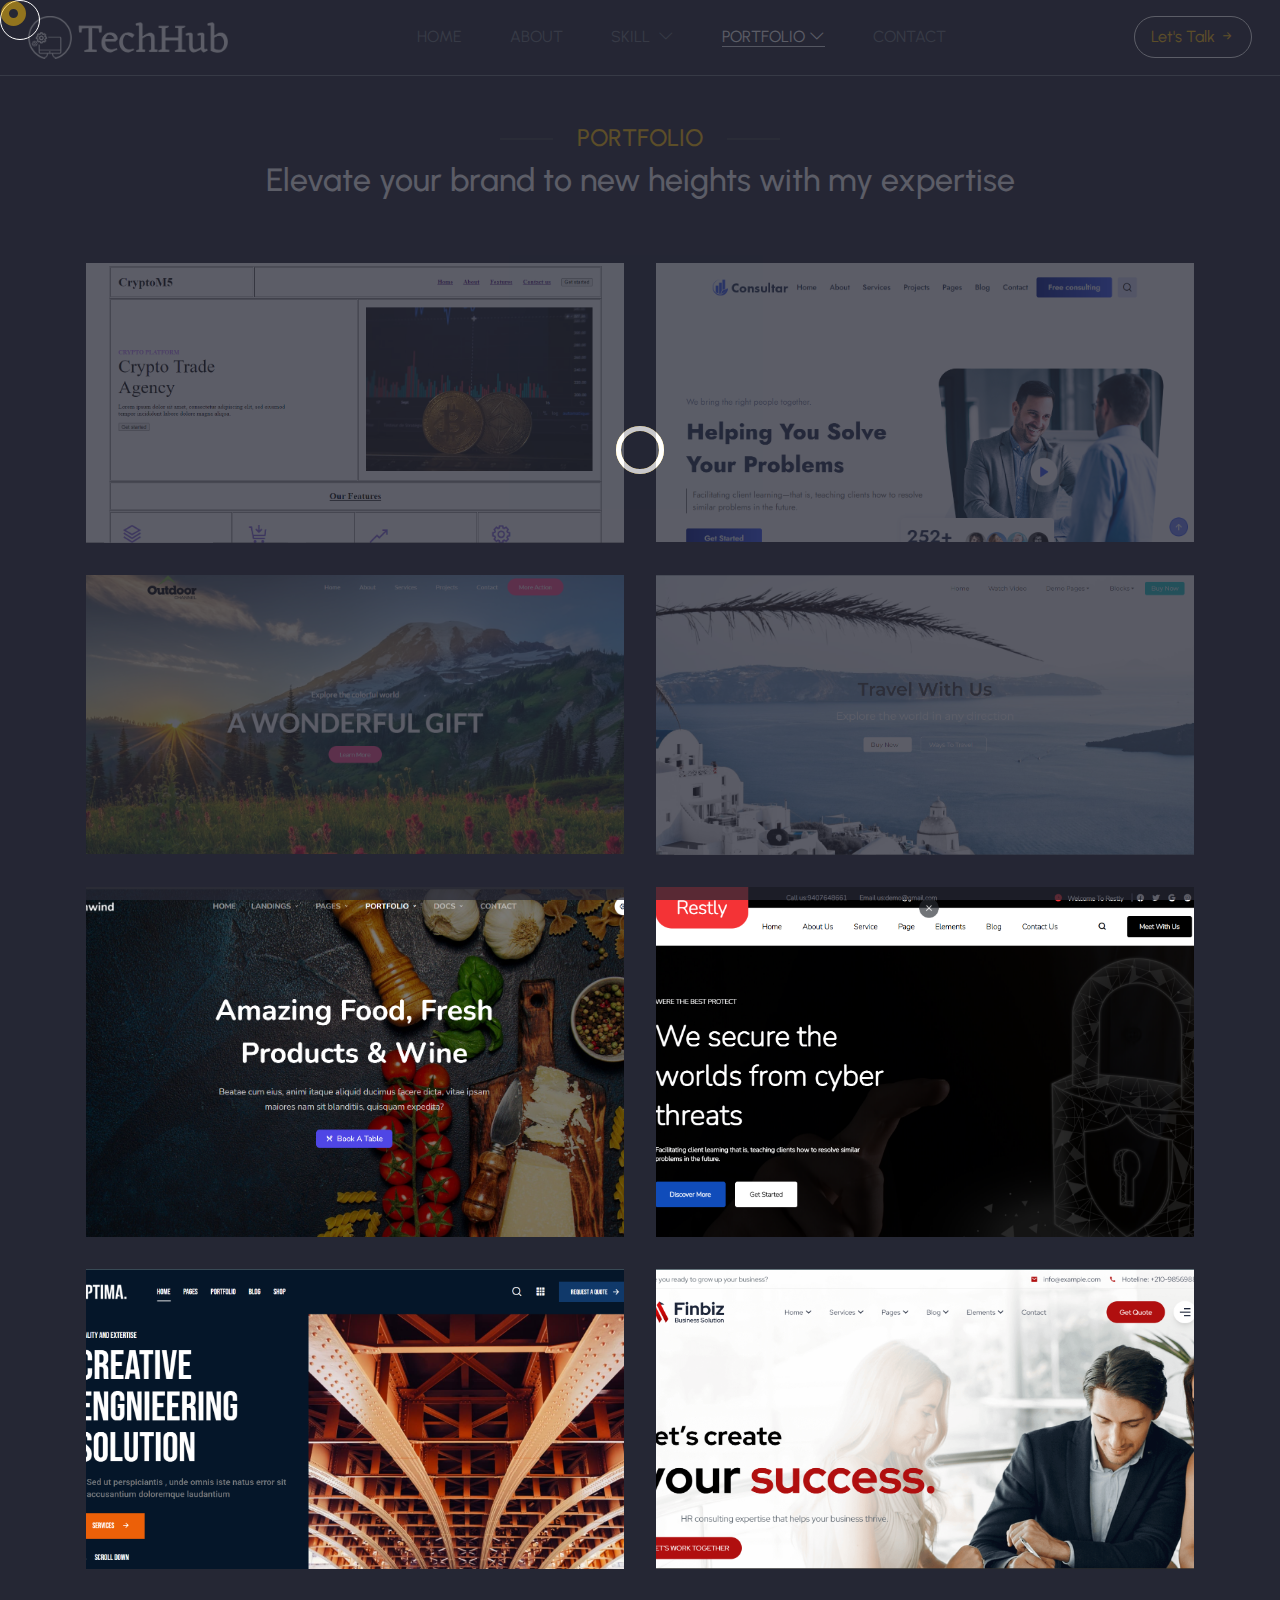
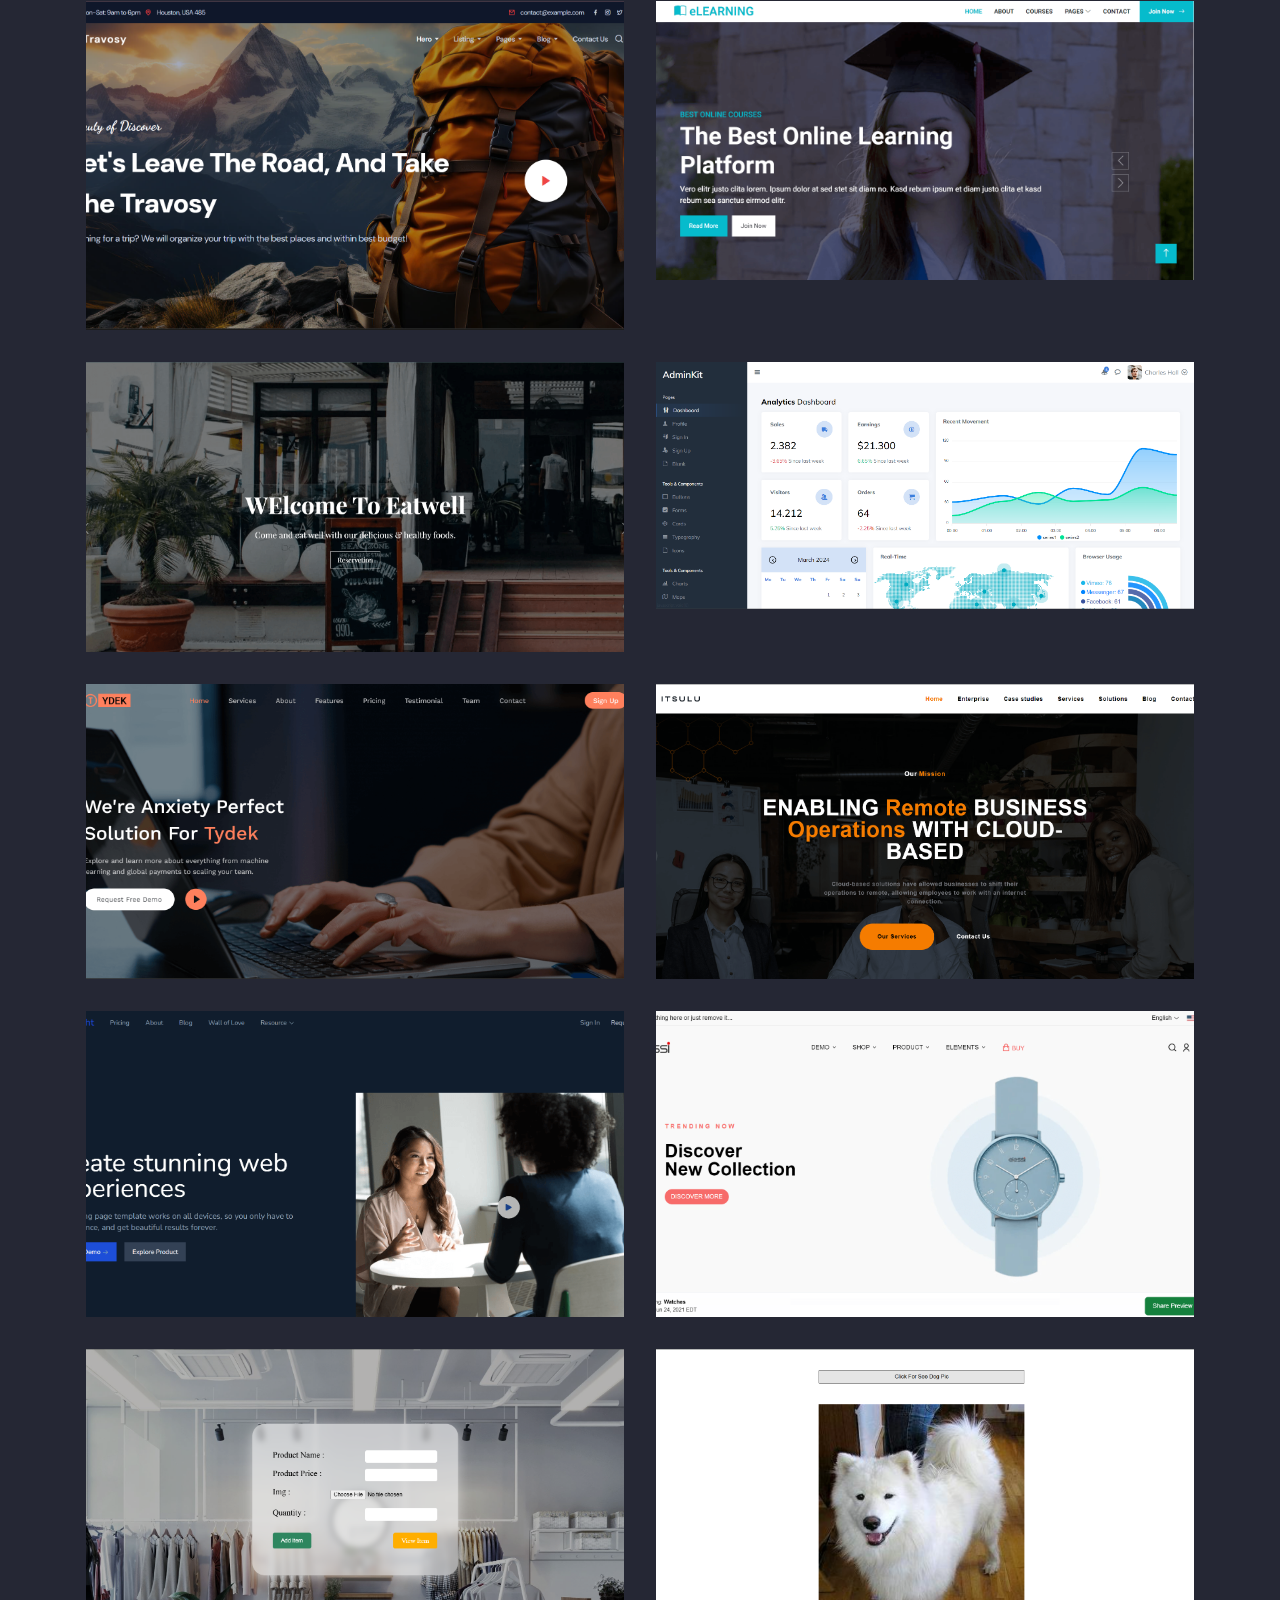
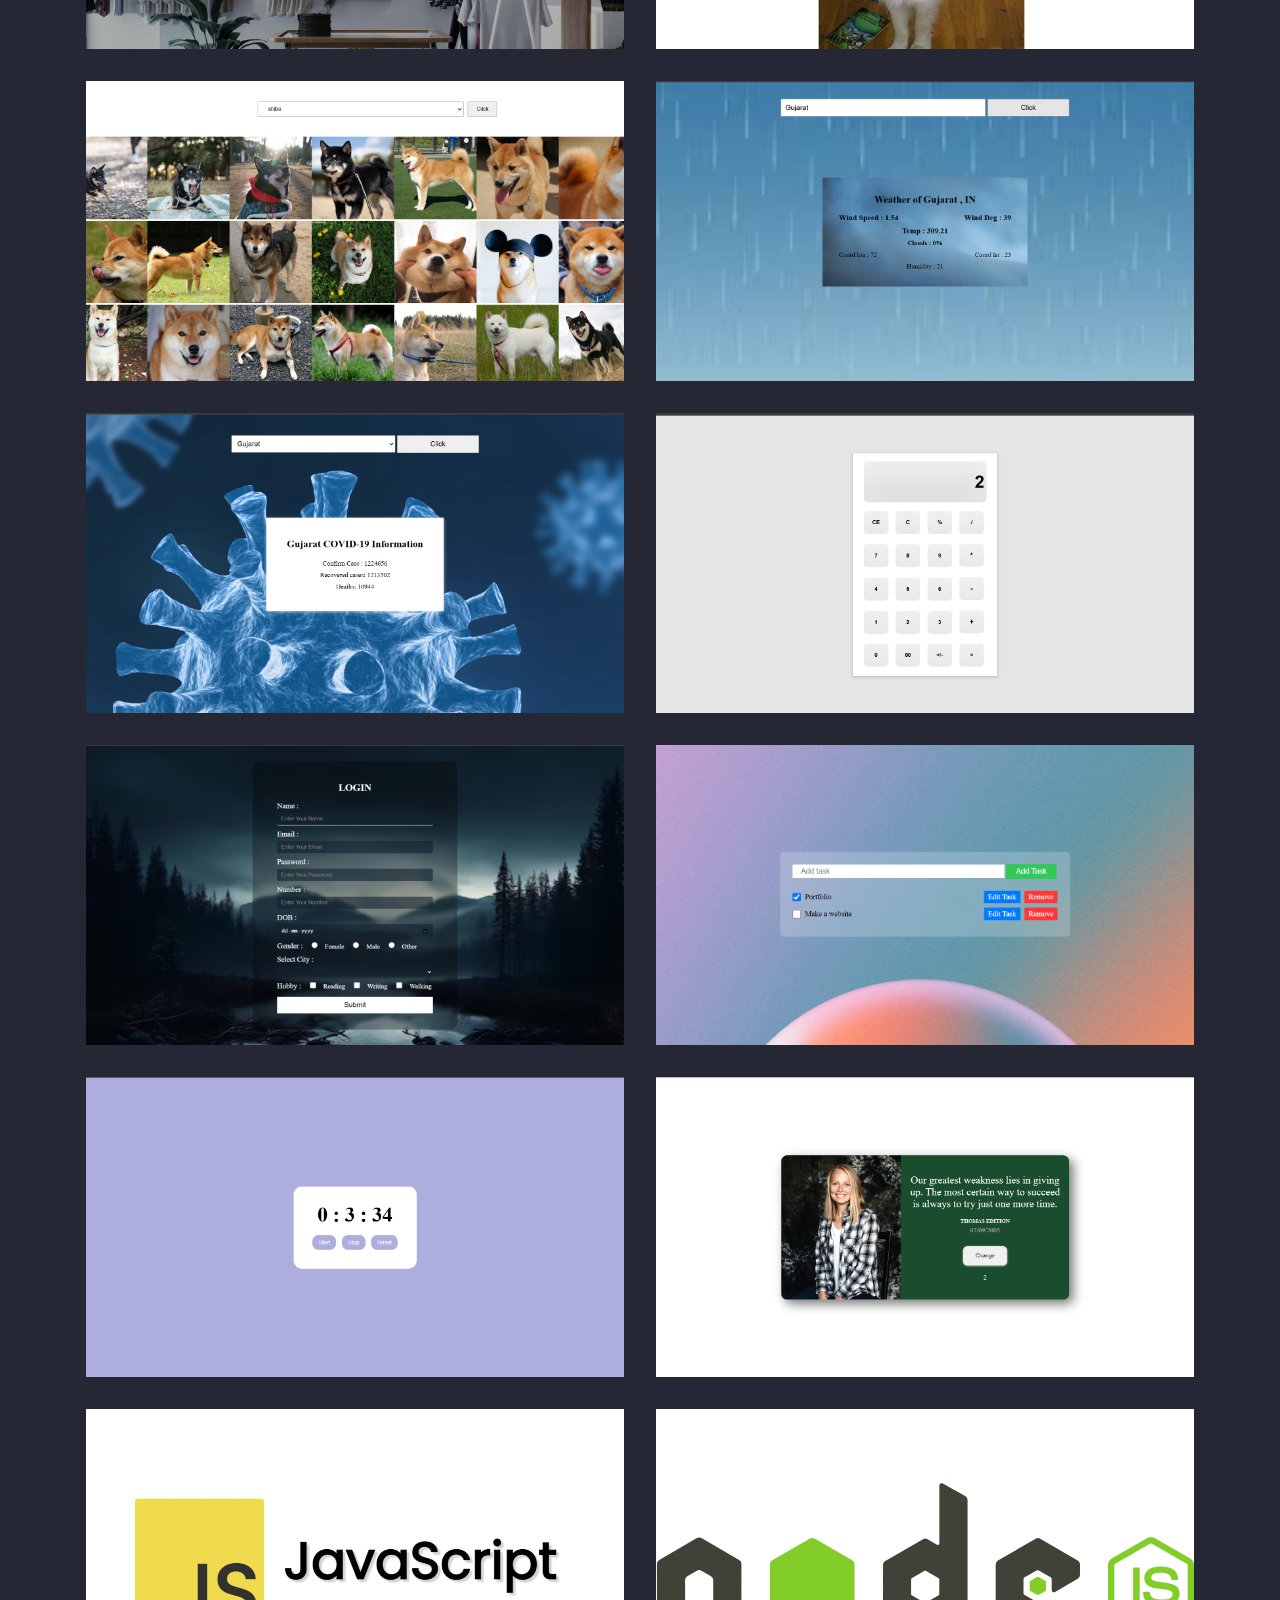
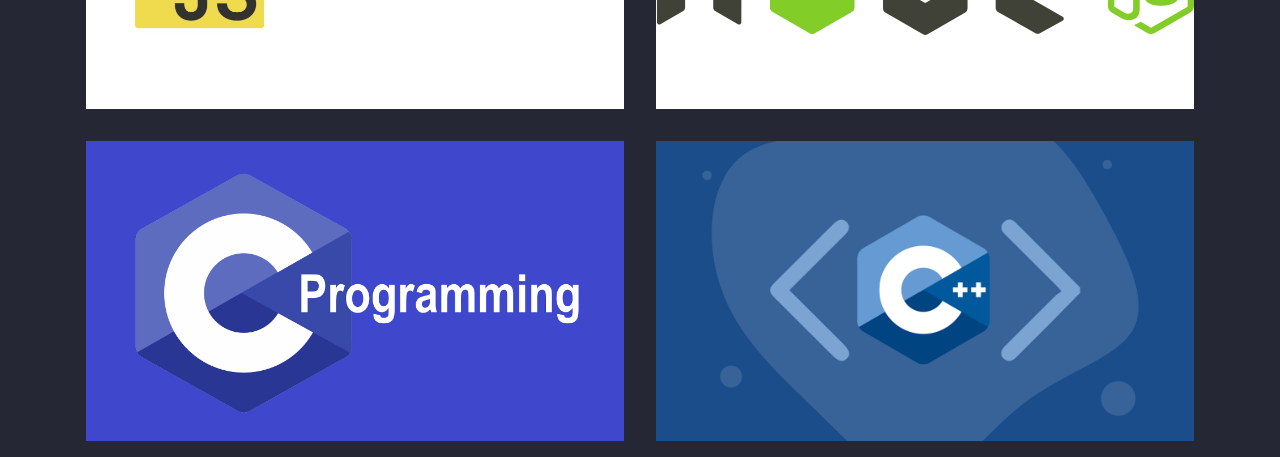
==== commit e25ac0d7: "Portfolio" ====
--- a/projects.html
+++ b/projects.html
@@ -418,7 +418,8 @@
                         <div class="col-6 px-0">
                             <div class="projects-item m-3 overflow-hidden position-relative">
                                 <a href="javascript:void(0)">
-                                    <img src="img/corona-api.png" alt="corona-api" title="corona-api" width="100%" height="300px">
+                                    <img src="img/corona-api.png" alt="corona-api" title="corona-api" width="100%"
+                                        height="300px">
                                 </a>
                                 <div
                                     class="project-content position-absolute top-100 visiblity-hidden d-flex align-items-center justify-content-center flex-column opacity-0 w-100 h-100 text-center">
@@ -440,6 +441,70 @@
                                     class="project-content position-absolute top-100 visiblity-hidden d-flex align-items-center justify-content-center flex-column opacity-0 w-100 h-100 text-center">
                                     <a class="text-dark fs-6 rounded-2 text-decoration-none bg-white px-4 py-2 d-flex align-items-center"
                                         href="https://672317cb0a3d63f151469bb4--remarkable-genie-470d16.netlify.app/"
+                                        target="_blank">
+                                        <i class="bi bi-box-arrow-up-right fs-6 pe-2"></i>
+                                        View Preview</a>
+                                </div>
+                            </div>
+                        </div>
+                        <div class="col-6 px-0">
+                            <div class="projects-item m-3 overflow-hidden position-relative">
+                                <a href="javascript:void(0)">
+                                    <img src="img/js-validation.png" alt="js-validation" title="js-validation"
+                                        width="100%" height="300px">
+                                </a>
+                                <div
+                                    class="project-content position-absolute top-100 visiblity-hidden d-flex align-items-center justify-content-center flex-column opacity-0 w-100 h-100 text-center">
+                                    <a class="text-dark fs-6 rounded-2 text-decoration-none bg-white px-4 py-2 d-flex align-items-center"
+                                        href="https://67246c1a3963d7c5d56cc7e2--tiny-stardust-d65507.netlify.app/"
+                                        target="_blank">
+                                        <i class="bi bi-box-arrow-up-right fs-6 pe-2"></i>
+                                        View Preview</a>
+                                </div>
+                            </div>
+                        </div>
+                        <div class="col-6 px-0">
+                            <div class="projects-item m-3 overflow-hidden position-relative">
+                                <a href="javascript:void(0)">
+                                    <img src="img/js-to-do-list.png" alt="js-to-do-list" title="js-to-do-list"
+                                        width="100%" height="300px">
+                                </a>
+                                <div
+                                    class="project-content position-absolute top-100 visiblity-hidden d-flex align-items-center justify-content-center flex-column opacity-0 w-100 h-100 text-center">
+                                    <a class="text-dark fs-6 rounded-2 text-decoration-none bg-white px-4 py-2 d-flex align-items-center"
+                                        href="https://67246d4dbcb45dc07921328f--euphonious-elf-23e27e.netlify.app/"
+                                        target="_blank">
+                                        <i class="bi bi-box-arrow-up-right fs-6 pe-2"></i>
+                                        View Preview</a>
+                                </div>
+                            </div>
+                        </div>
+                        <div class="col-6 px-0">
+                            <div class="projects-item m-3 overflow-hidden position-relative">
+                                <a href="javascript:void(0)">
+                                    <img src="img/stop-watch-js.png" alt="stop-watch-js" title="stop-watch-js"
+                                        width="100%" height="300px">
+                                </a>
+                                <div
+                                    class="project-content position-absolute top-100 visiblity-hidden d-flex align-items-center justify-content-center flex-column opacity-0 w-100 h-100 text-center">
+                                    <a class="text-dark fs-6 rounded-2 text-decoration-none bg-white px-4 py-2 d-flex align-items-center"
+                                        href="https://67246f0148876dd273579b8a--preeminent-bublanina-e9c78e.netlify.app/"
+                                        target="_blank">
+                                        <i class="bi bi-box-arrow-up-right fs-6 pe-2"></i>
+                                        View Preview</a>
+                                </div>
+                            </div>
+                        </div>
+                        <div class="col-6 px-0">
+                            <div class="projects-item m-3 overflow-hidden position-relative">
+                                <a href="javascript:void(0)">
+                                    <img src="img/js-quote.png" alt="js-quote" title="js-quote" width="100%"
+                                        height="300px">
+                                </a>
+                                <div
+                                    class="project-content position-absolute top-100 visiblity-hidden d-flex align-items-center justify-content-center flex-column opacity-0 w-100 h-100 text-center">
+                                    <a class="text-dark fs-6 rounded-2 text-decoration-none bg-white px-4 py-2 d-flex align-items-center"
+                                        href="https://67247036ab5b90bc9b15e03b--neon-nasturtium-374b33.netlify.app/"
                                         target="_blank">
                                         <i class="bi bi-box-arrow-up-right fs-6 pe-2"></i>
                                         View Preview</a>
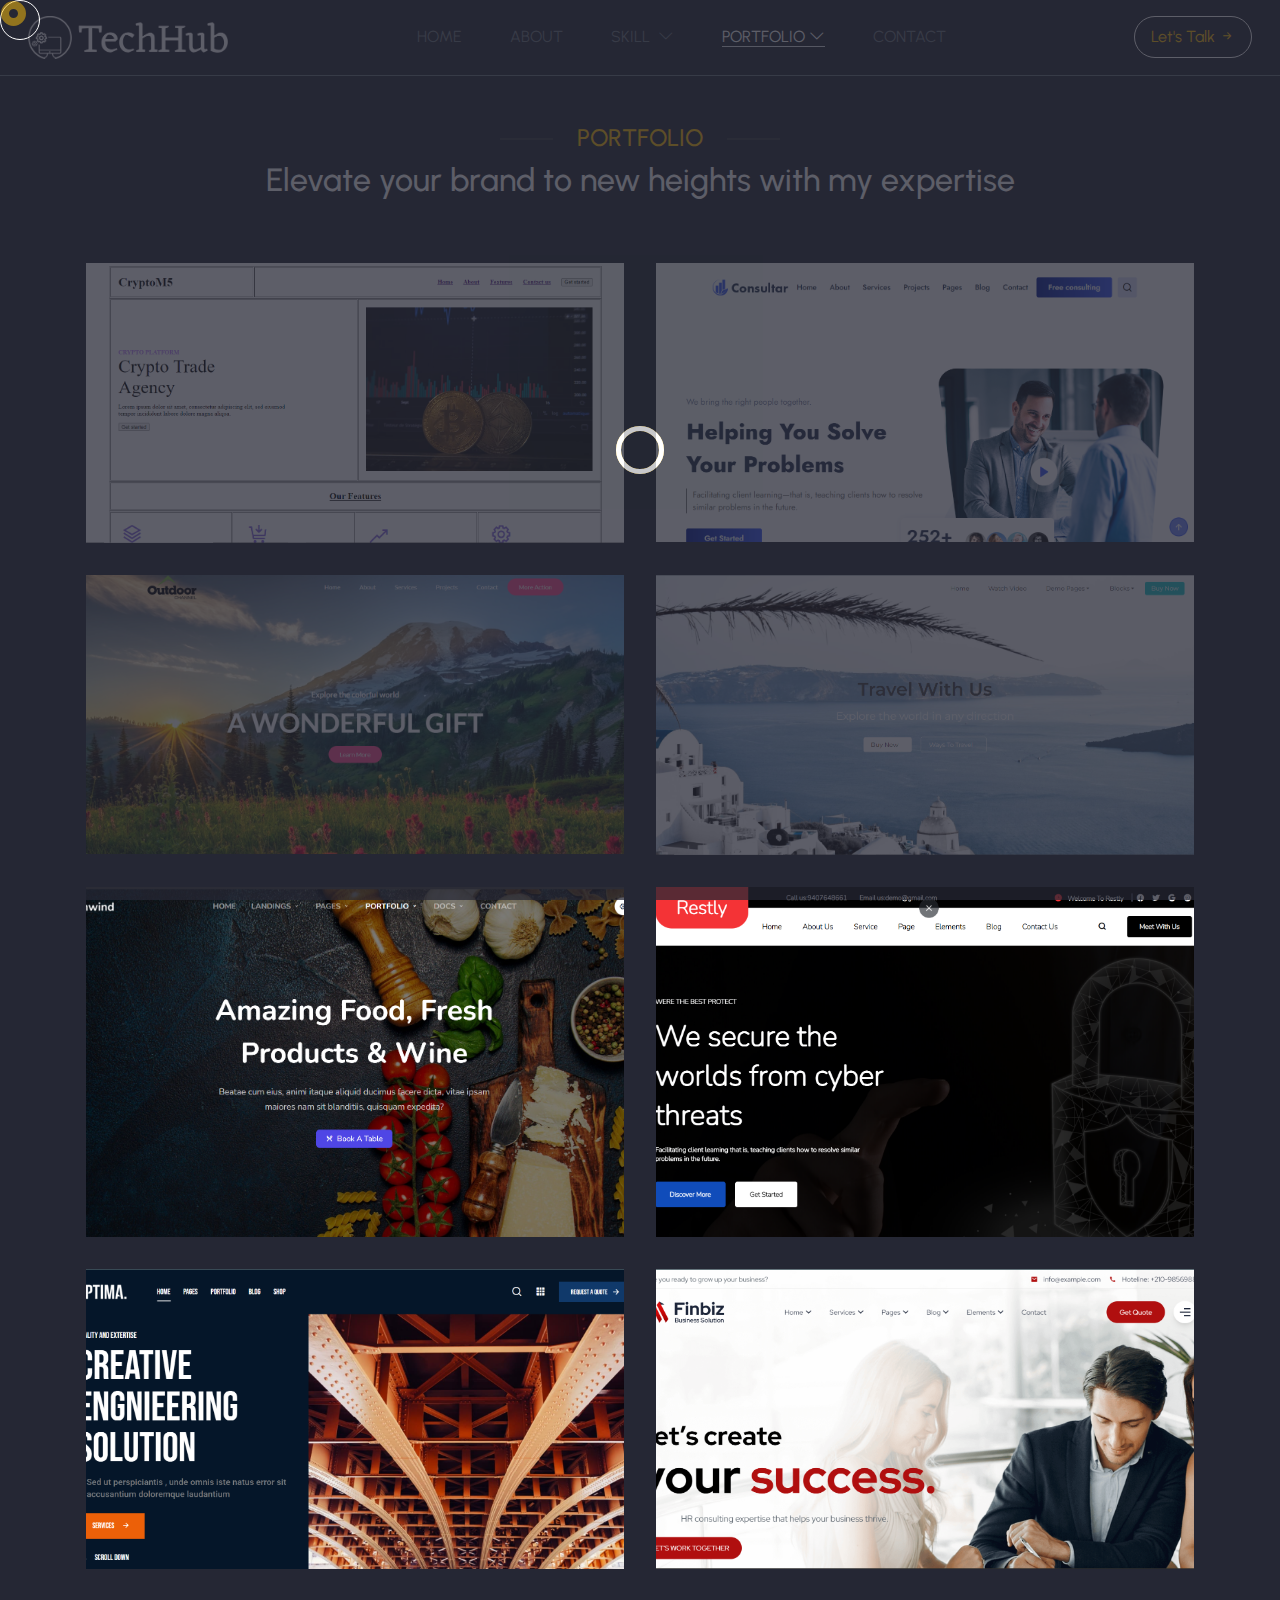
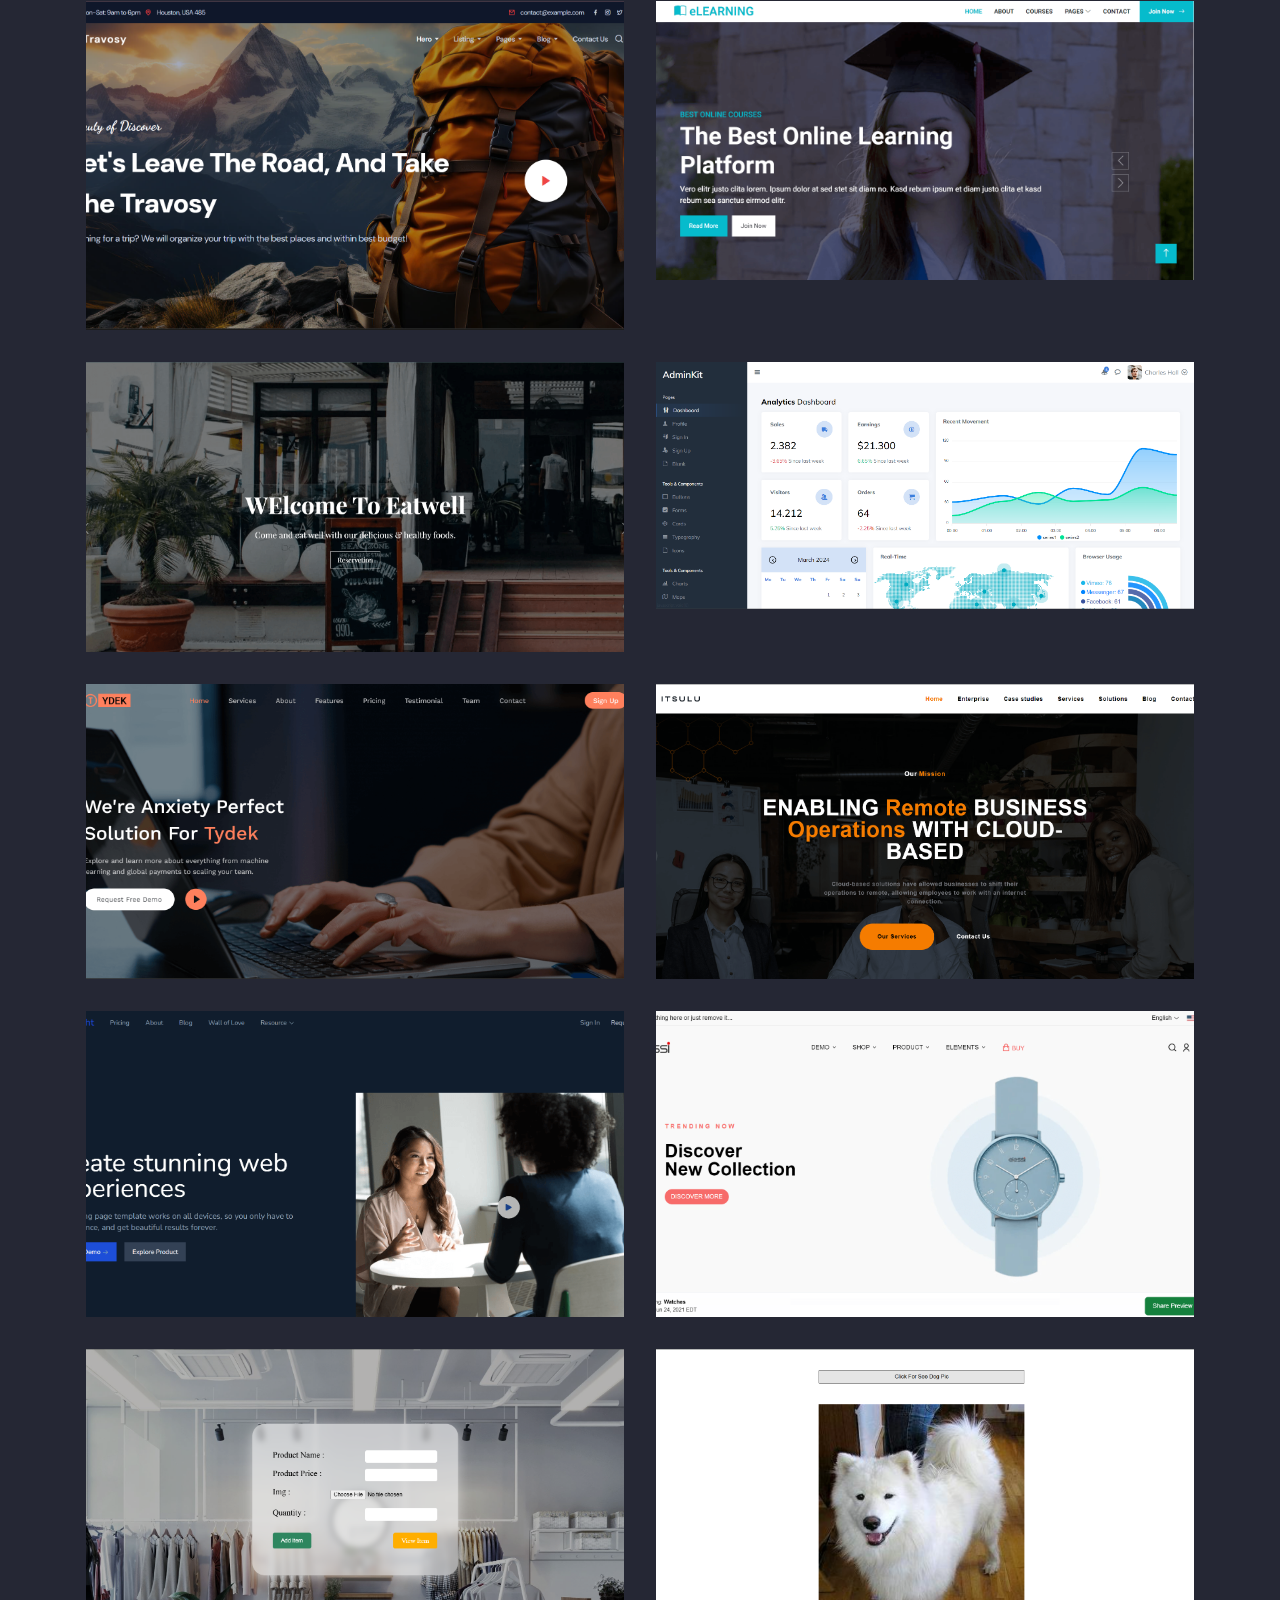
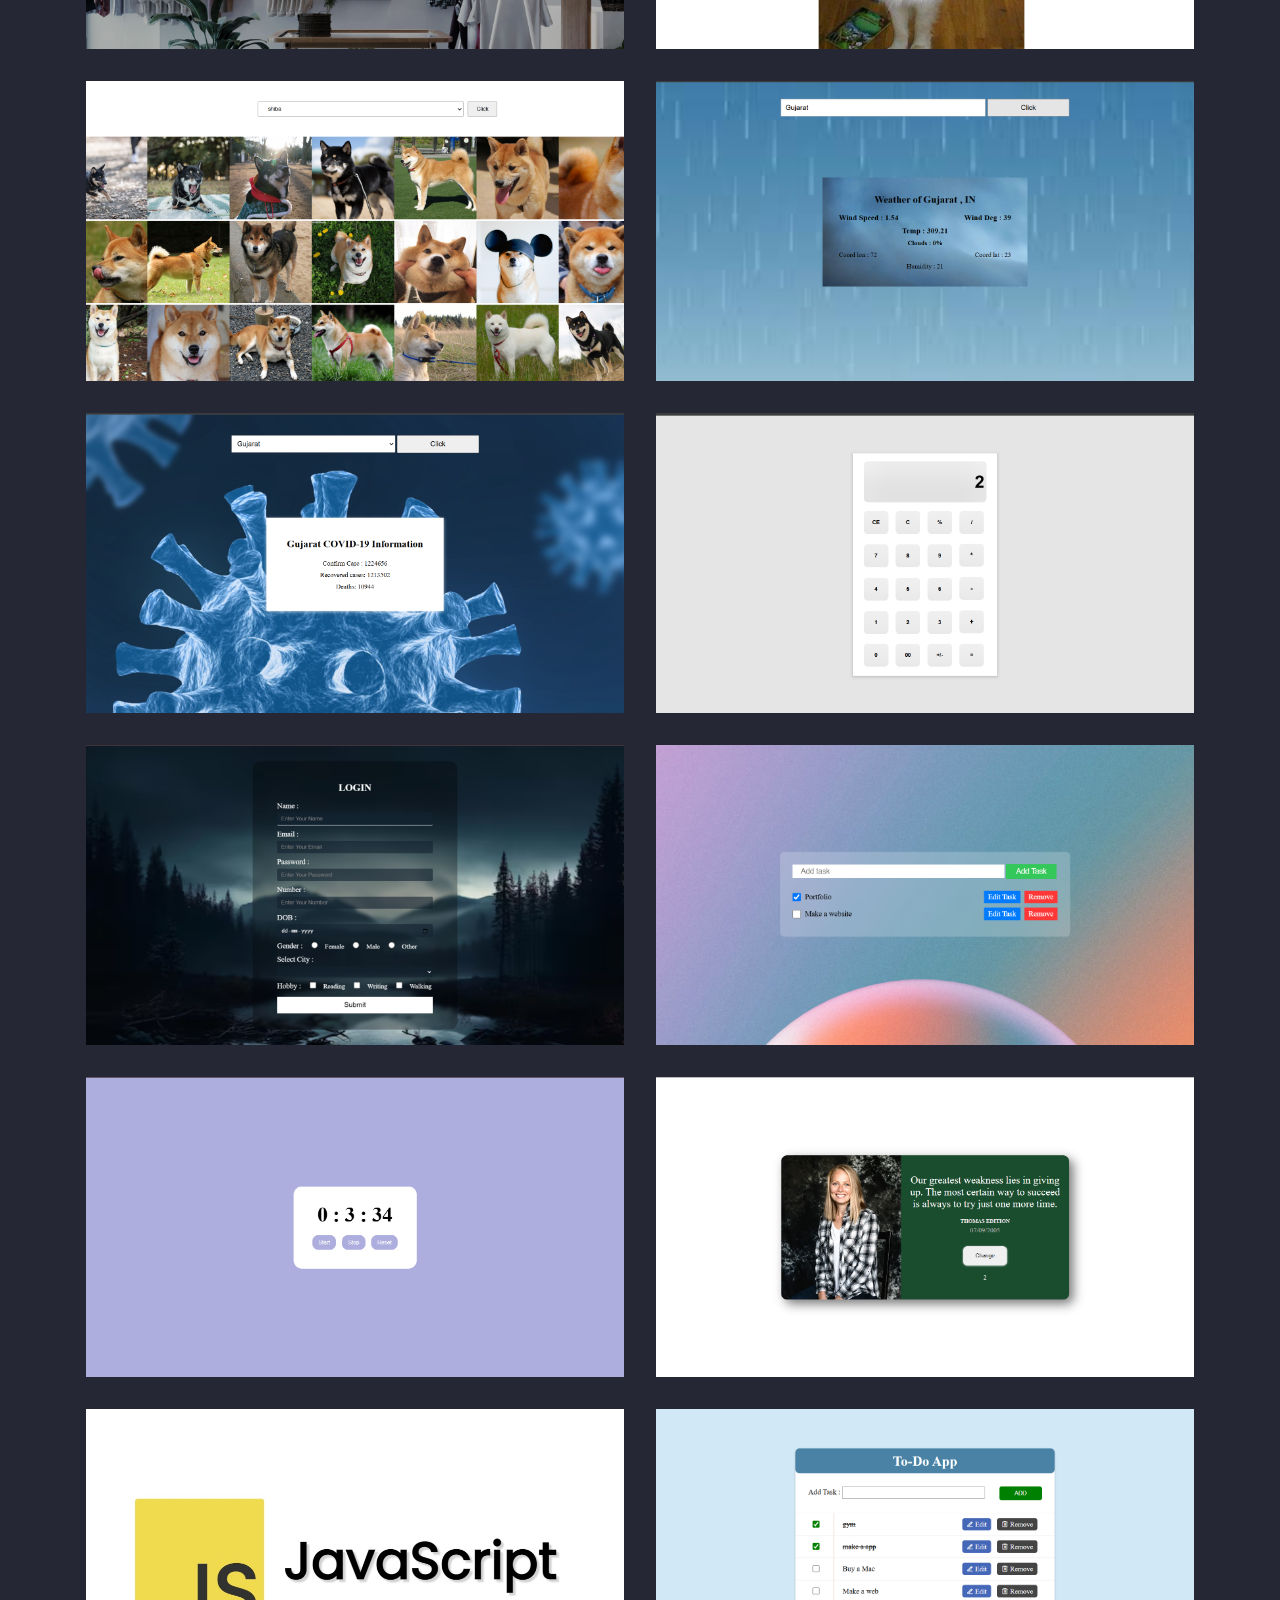
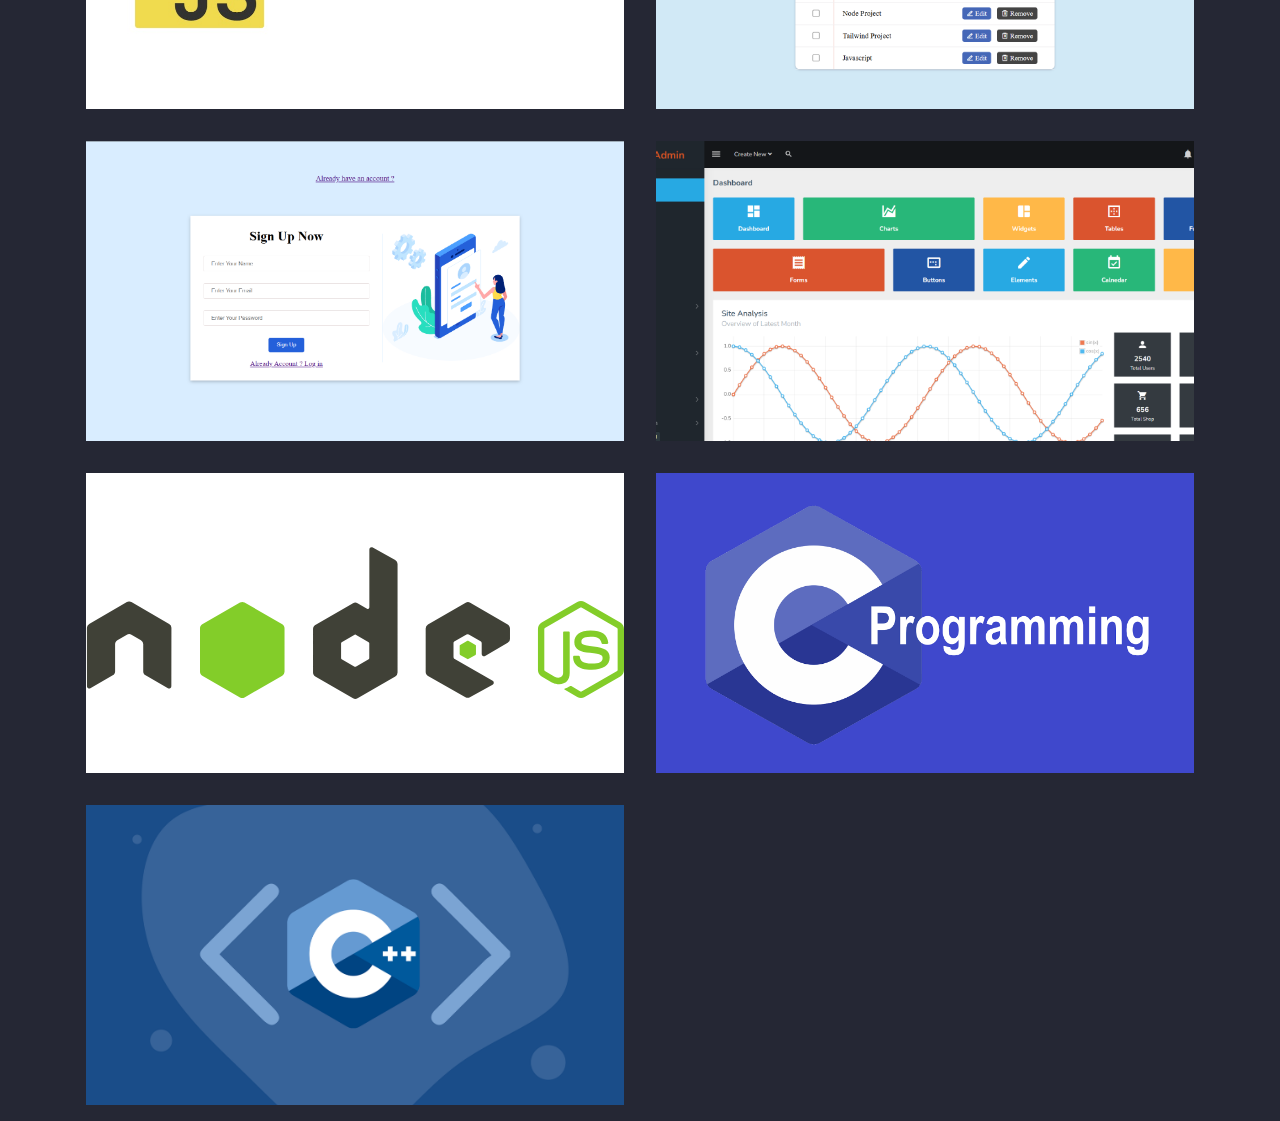
==== commit e0bb20b7: "Portfolio" ====
--- a/projects.html
+++ b/projects.html
@@ -521,13 +521,57 @@
                                     <a class="text-dark fs-6 rounded-2 text-decoration-none bg-white px-4 py-2 d-flex align-items-center"
                                         href="https://github.com/Priyanshi-Paghadal/JAVASCRIPT" target="_blank">
                                         <i class="bi bi-box-arrow-up-right fs-6 pe-2"></i>
-                                        View Preview</a>
+                                        View All Other Javascript Project</a>
                                 </div>
                             </div>
                         </div>
                         <div class="col-6 px-0">
                             <div class="projects-item m-3 bg-white overflow-hidden position-relative">
                                 <a href="javascript:void(0)">
+                                    <img src="img/to-do-app-node.png" alt="to-do-app-node" title="to-do-app-node" width="100%" height="300px">
+                                </a>
+                                <div
+                                    class="project-content position-absolute top-100 visiblity-hidden d-flex align-items-center justify-content-center flex-column opacity-0 w-100 h-100 text-center">
+                                    <a class="text-dark fs-6 rounded-2 text-decoration-none bg-white px-4 py-2 d-flex align-items-center"
+                                        href="https://github.com/Priyanshi-Paghadal/Node-Js/tree/master/to_do_app" target="_blank">
+                                        <i class="bi bi-box-arrow-up-right fs-6 pe-2"></i>
+                                        View All Node Project</a>
+                                </div>
+                            </div>
+                        </div>
+                        <div class="col-6 px-0">
+                            <div class="projects-item m-3 bg-white overflow-hidden position-relative">
+                                <a href="javascript:void(0)">
+                                    <img src="img/admin_panel1.png" alt="admin_panel1" title="admin_panel1" width="100%" height="300px">
+                                </a>
+                                <div
+                                    class="project-content position-absolute top-100 visiblity-hidden d-flex align-items-center justify-content-center flex-column opacity-0 w-100 h-100 text-center">
+                                    <a class="text-dark fs-6 rounded-2 text-decoration-none bg-white px-4 py-2 d-flex align-items-center"
+                                        href="https://github.com/Priyanshi-Paghadal/Node-Js/tree/master/Admin_panel
+                                        " target="_blank">
+                                        <i class="bi bi-box-arrow-up-right fs-6 pe-2"></i>
+                                        View All Node Project</a>
+                                </div>
+                            </div>
+                        </div>
+                        <div class="col-6 px-0">
+                            <div class="projects-item m-3 bg-white overflow-hidden position-relative">
+                                <a href="javascript:void(0)">
+                                    <img src="img/admin_panel2.png" alt="admin_panel2" title="admin_panel2" width="100%" height="300px">
+                                </a>
+                                <div
+                                    class="project-content position-absolute top-100 visiblity-hidden d-flex align-items-center justify-content-center flex-column opacity-0 w-100 h-100 text-center">
+                                    <a class="text-dark fs-6 rounded-2 text-decoration-none bg-white px-4 py-2 d-flex align-items-center"
+                                        href="https://github.com/Priyanshi-Paghadal/Node-Js/tree/master/Matrix_Admin
+                                        " target="_blank">
+                                        <i class="bi bi-box-arrow-up-right fs-6 pe-2"></i>
+                                        View All Node Project</a>
+                                </div>
+                            </div>
+                        </div>
+                        <div class="col-6 px-0">
+                            <div class="projects-item m-3 bg-white overflow-hidden position-relative">
+                                <a href="javascript:void(0)">
                                     <img src="img/nodejs-logo.svg" alt="node" title="node" width="100%" height="300px">
                                 </a>
                                 <div
@@ -535,7 +579,7 @@
                                     <a class="text-dark fs-6 rounded-2 text-decoration-none bg-white px-4 py-2 d-flex align-items-center"
                                         href="https://github.com/Priyanshi-Paghadal/Node-Js" target="_blank">
                                         <i class="bi bi-box-arrow-up-right fs-6 pe-2"></i>
-                                        View Preview</a>
+                                        View All Node Project</a>
                                 </div>
                             </div>
                         </div>
@@ -549,7 +593,7 @@
                                     <a class="text-dark fs-6 rounded-2 text-decoration-none bg-white px-4 py-2 d-flex align-items-center"
                                         href="https://github.com/Priyanshi-Paghadal/C-language" target="_blank">
                                         <i class="bi bi-box-arrow-up-right fs-6 pe-2"></i>
-                                        View Preview</a>
+                                        View All C Language Program</a>
                                 </div>
                             </div>
                         </div>
@@ -563,7 +607,7 @@
                                     <a class="text-dark fs-6 rounded-2 text-decoration-none bg-white px-4 py-2 d-flex align-items-center"
                                         href="https://github.com/Priyanshi-Paghadal/Cpp" target="_blank">
                                         <i class="bi bi-box-arrow-up-right fs-6 pe-2"></i>
-                                        View Preview</a>
+                                        View All c++ Program</a>
                                 </div>
                             </div>
                         </div>
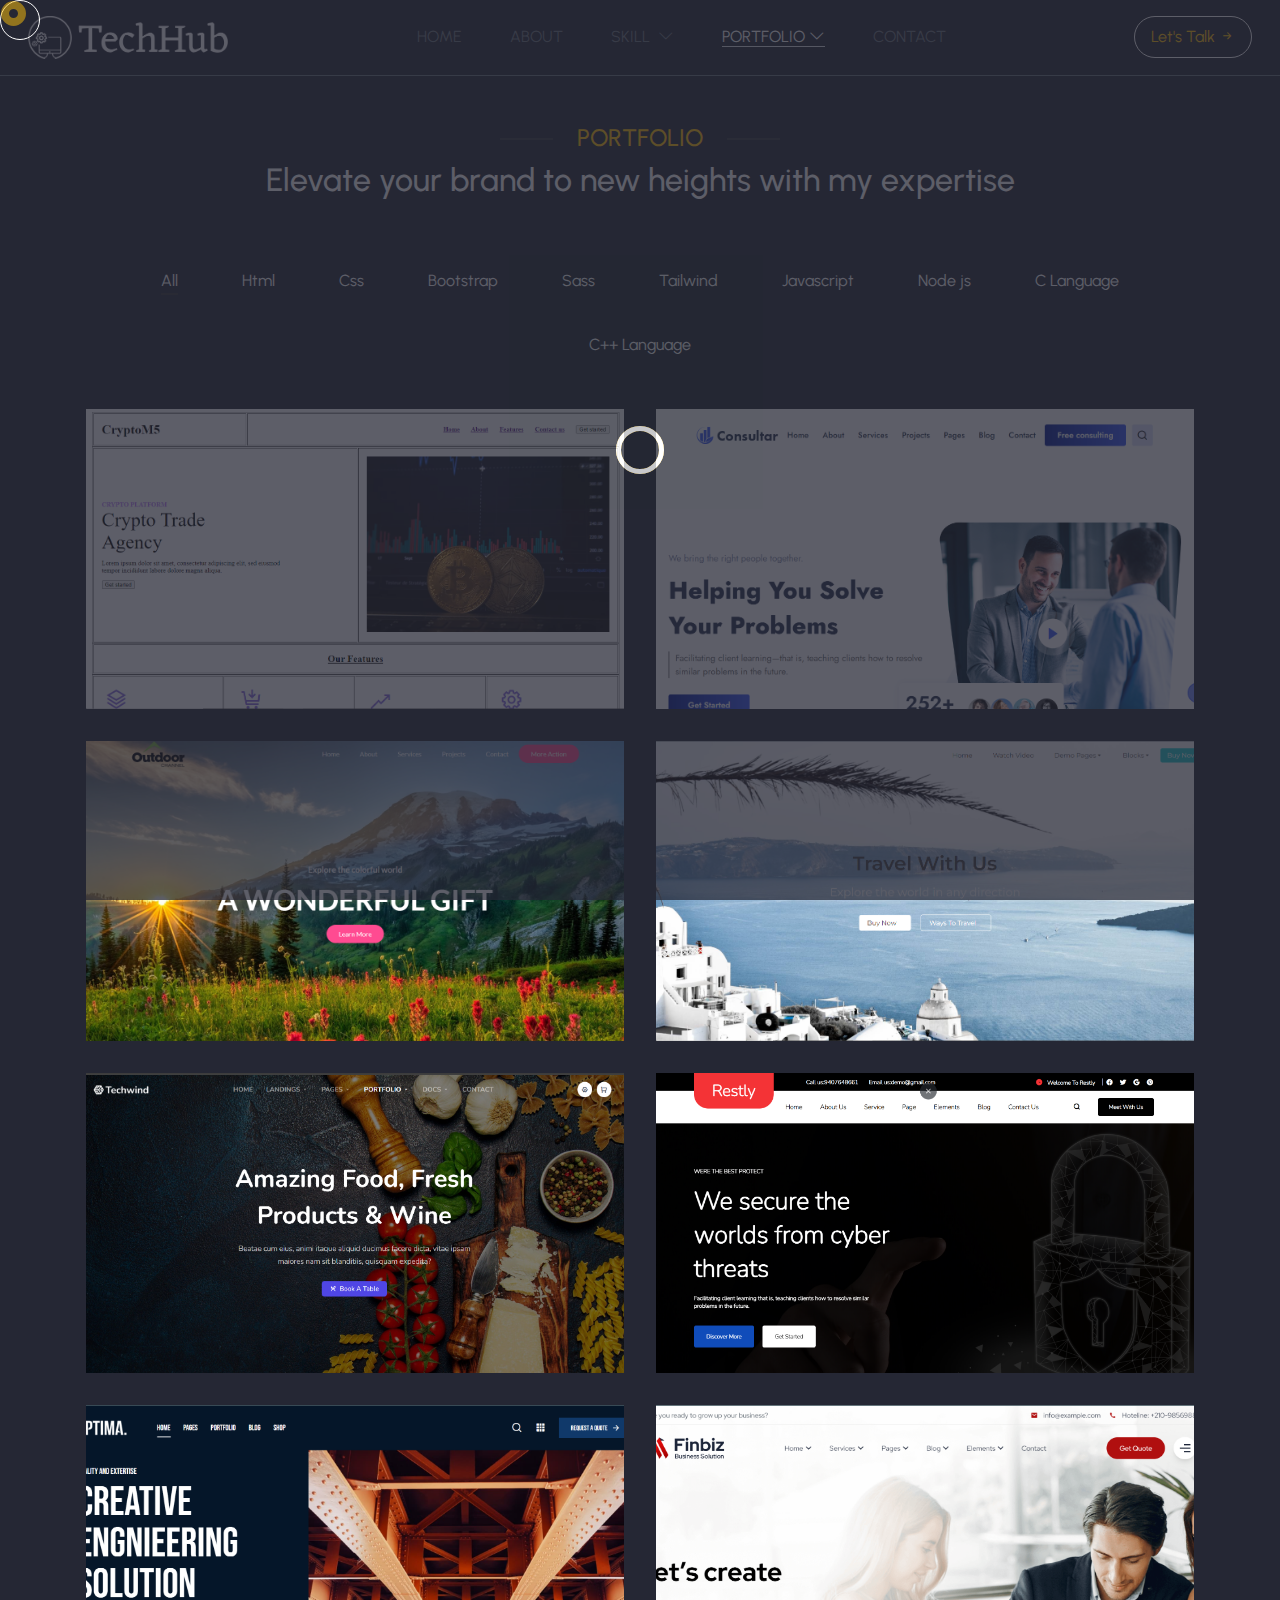
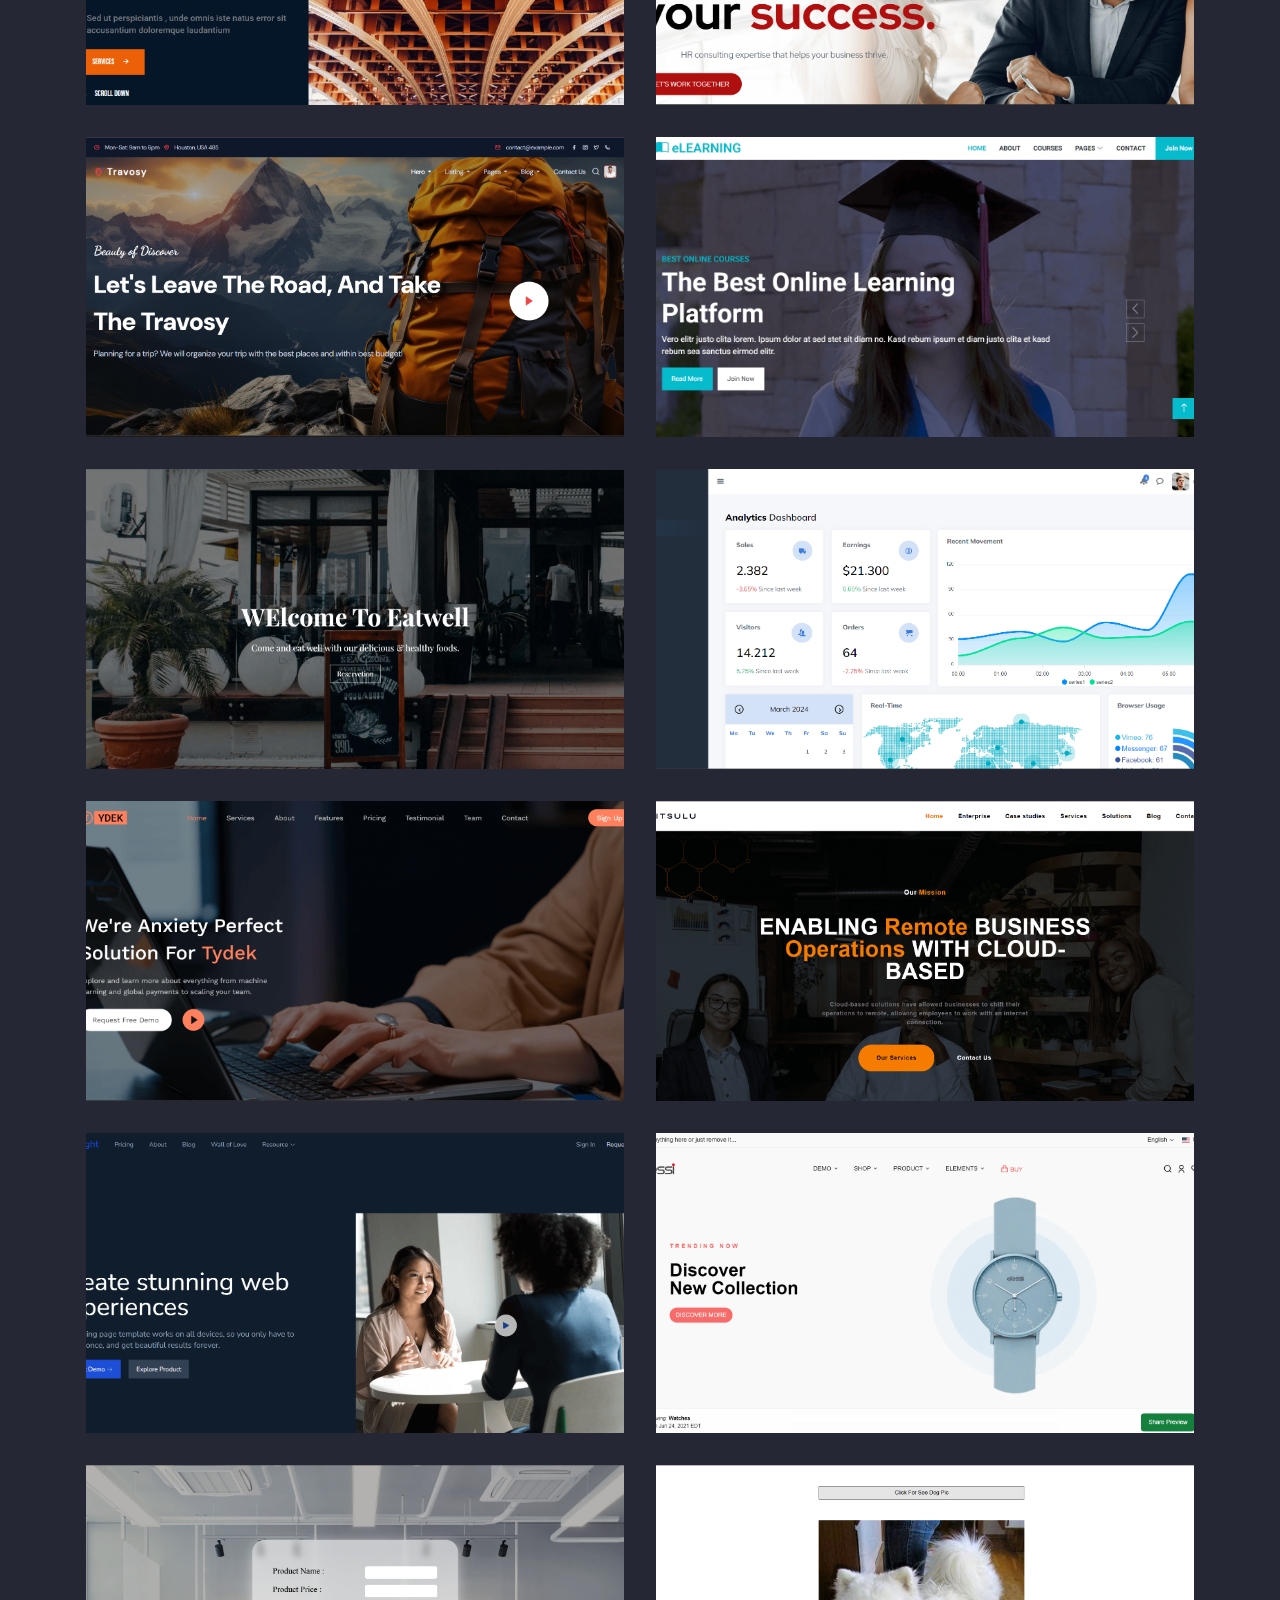
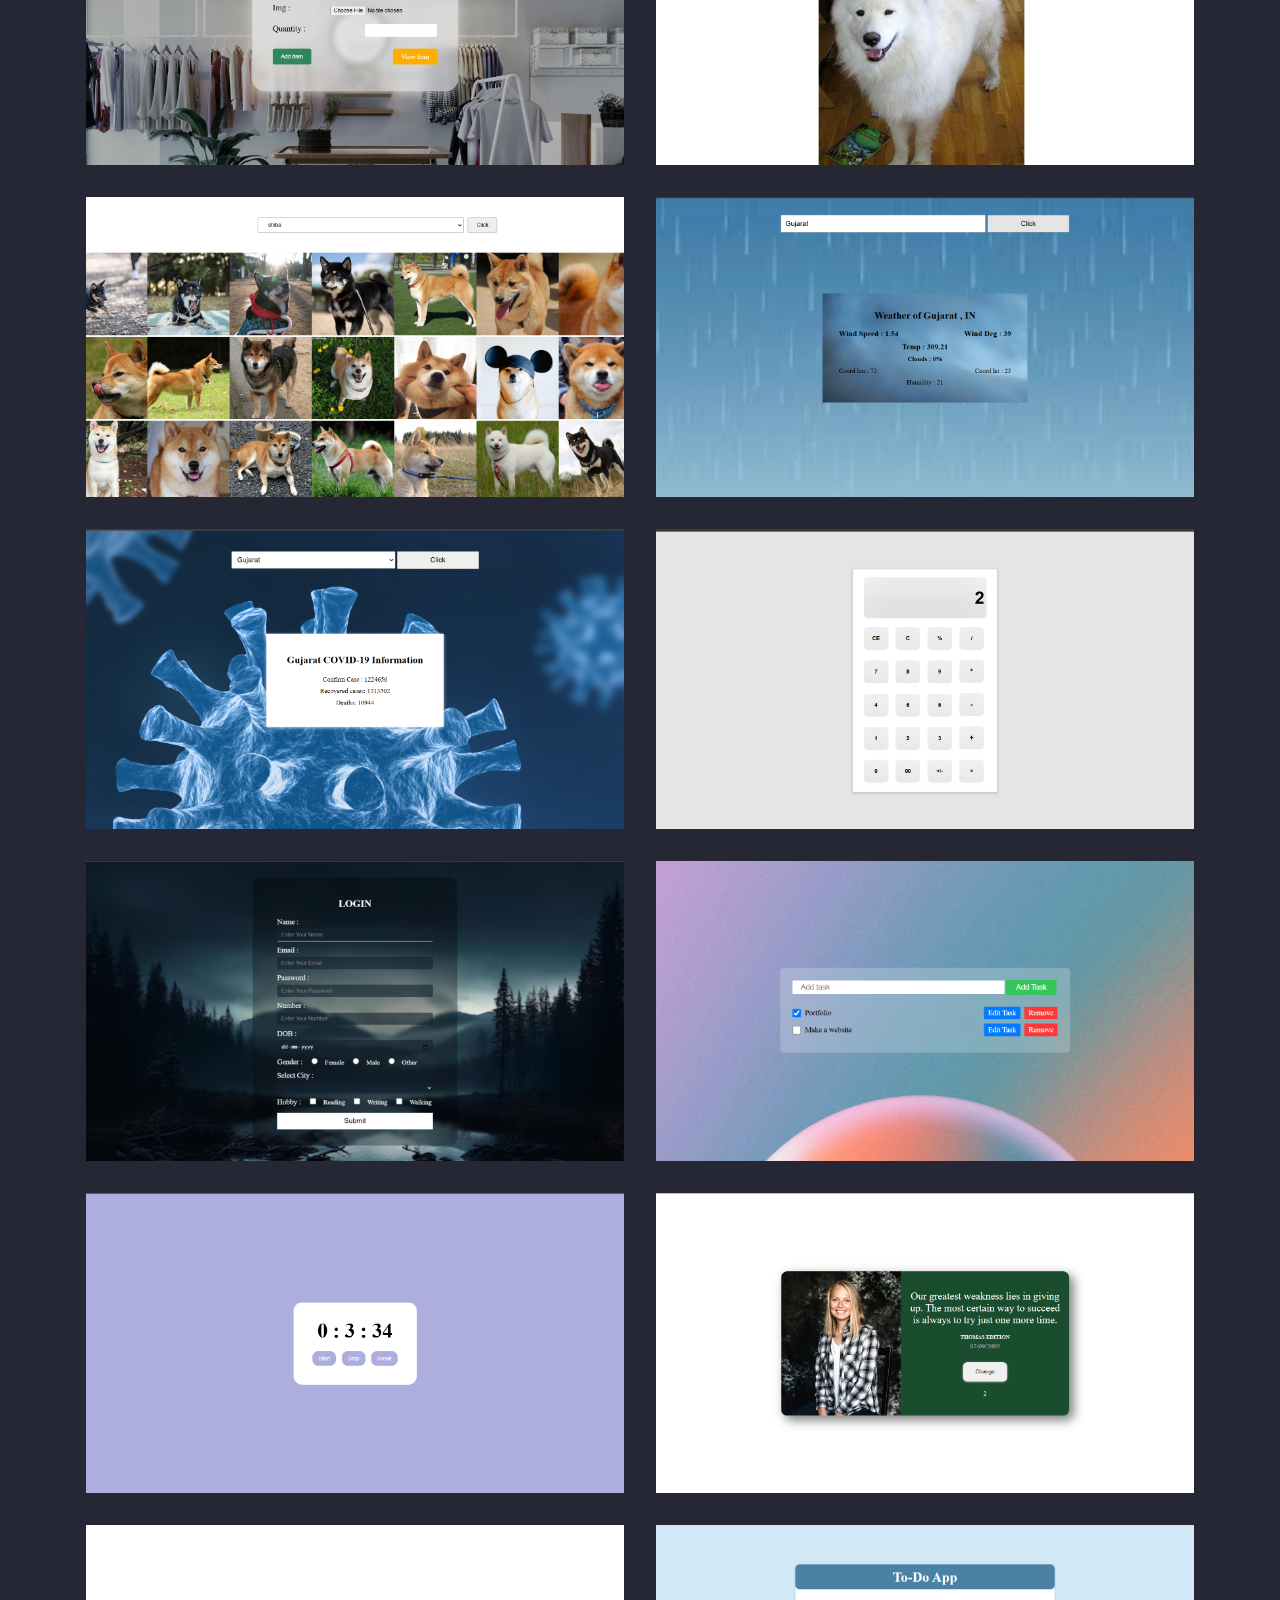
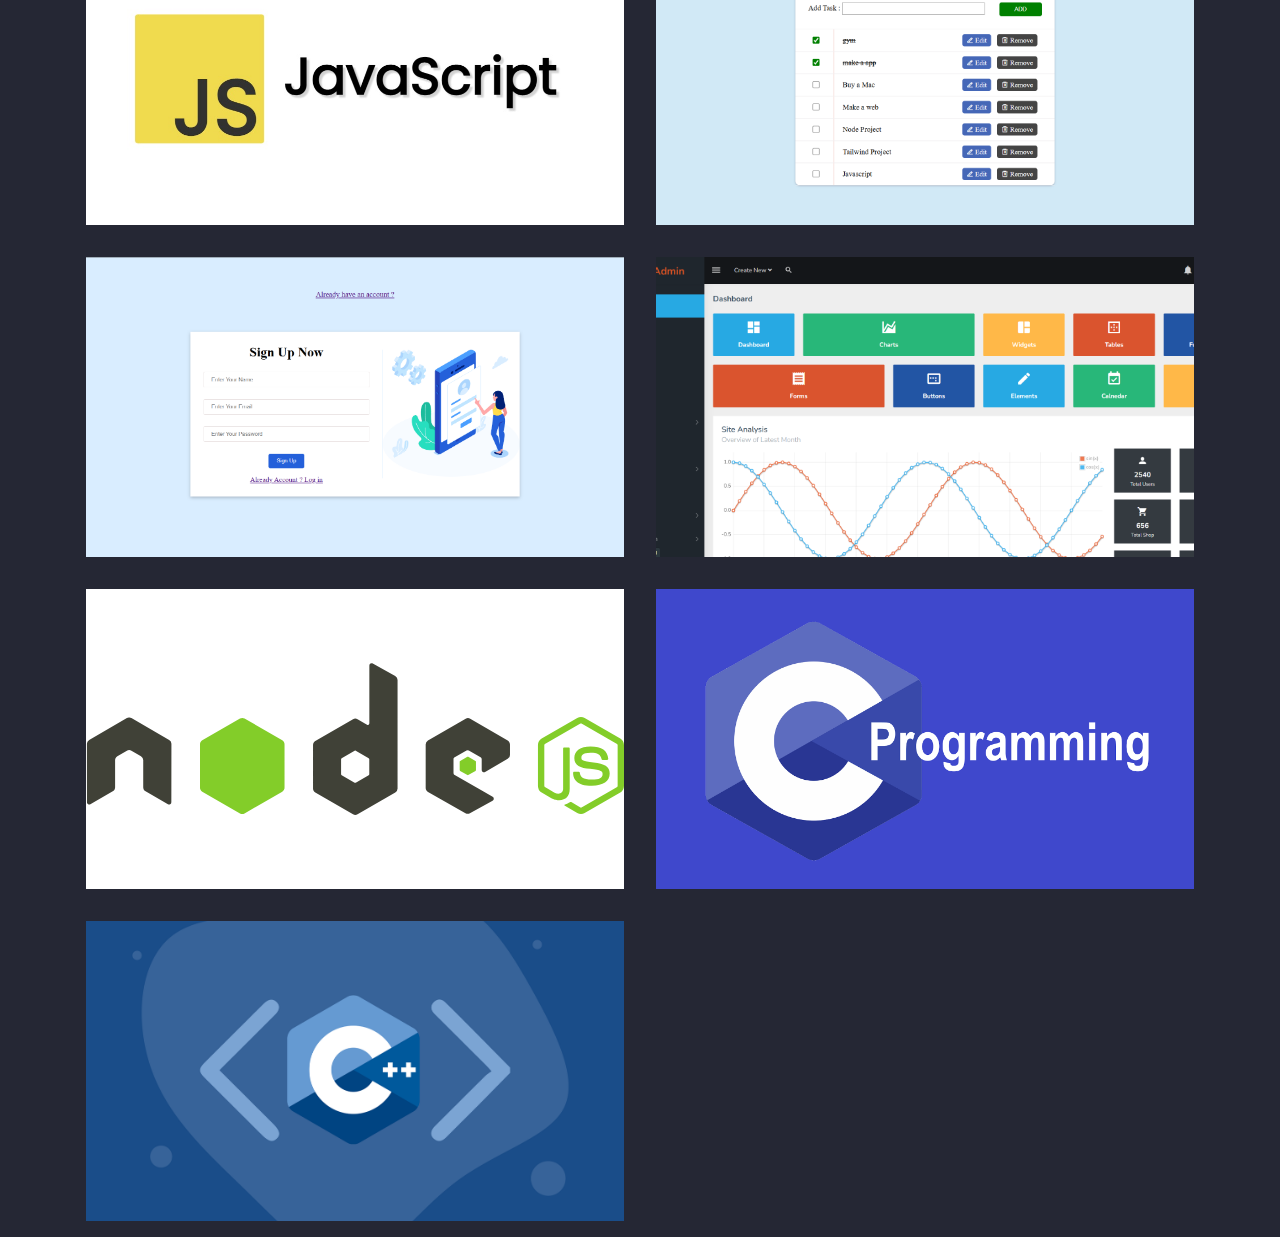
==== commit c695f398: "Projects" ====
--- a/projects.html
+++ b/projects.html
@@ -101,12 +101,26 @@
                     <h4 class="d-inline-block px-4 position-relative text-warning">PORTFOLIO</h4>
                     <h2 class="text-white">Elevate your brand to new heights with my expertise</h2>
                 </div>
-                <div class="project-inner">
-                    <div class="row">
-                        <div class="col-6 px-0">
-                            <div class="projects-item m-3 overflow-hidden position-relative">
-                                <a href="javascript:void(0)">
-                                    <img src="img/html-project.png" alt="html-pr" title="html-pr" width="100%">
+                <div class="filters">
+                    <ul>
+                        <li class="tab" data-filter="*">All</li>
+                        <li data-filter=".html">Html</li>
+                        <li data-filter=".css">Css</li>
+                        <li data-filter=".bootstrap">Bootstrap</li>
+                        <li data-filter=".sass">Sass</li>
+                        <li data-filter=".tailwind">Tailwind</li>
+                        <li data-filter=".js">Javascript</li>
+                        <li data-filter=".node">Node js</li>
+                        <li data-filter=".clan">C Language</li>
+                        <li data-filter=".cpplan">C++ Language</li>
+                    </ul>
+                </div>
+                <div class="project-inner filters-content">
+                    <div class="row grid">
+                        <div class="col-6 px-0 all html">
+                            <div class="projects-item m-3 overflow-hidden position-relative">
+                                <a href="javascript:void(0)">
+                                    <img src="img/html-project.png" alt="html-pr" title="html-pr" width="100%" height="300px">
                                 </a>
                                 <div
                                     class="project-content position-absolute top-100 visiblity-hidden d-flex align-items-center justify-content-center flex-column opacity-0 w-100 h-100 text-center">
@@ -118,10 +132,10 @@
                                 </div>
                             </div>
                         </div>
-                        <div class="col-6 px-0">
-                            <div class="projects-item m-3 overflow-hidden position-relative">
-                                <a href="javascript:void(0)">
-                                    <img src="img/css-project.png" alt="css-pr" title="css-pr" width="100%">
+                        <div class="col-6 px-0 all css">
+                            <div class="projects-item m-3 overflow-hidden position-relative">
+                                <a href="javascript:void(0)">
+                                    <img src="img/css-project.png" alt="css-pr" title="css-pr" width="100%" height="300px">
                                 </a>
                                 <div
                                     class="project-content position-absolute top-100 visiblity-hidden d-flex align-items-center justify-content-center flex-column opacity-0 w-100 h-100 text-center">
@@ -133,10 +147,10 @@
                                 </div>
                             </div>
                         </div>
-                        <div class="col-6 px-0">
-                            <div class="projects-item m-3 overflow-hidden position-relative">
-                                <a href="javascript:void(0)">
-                                    <img src="img/css-project-2.png" alt="css-pr" title="css-pr" width="100%">
+                        <div class="col-6 px-0 all css">
+                            <div class="projects-item m-3 overflow-hidden position-relative">
+                                <a href="javascript:void(0)">
+                                    <img src="img/css-project-2.png" alt="css-pr" title="css-pr" width="100%" height="300px">
                                 </a>
                                 <div
                                     class="project-content position-absolute top-100 visiblity-hidden d-flex align-items-center justify-content-center flex-column opacity-0 w-100 h-100 text-center">
@@ -147,10 +161,10 @@
                                 </div>
                             </div>
                         </div>
-                        <div class="col-6 px-0">
-                            <div class="projects-item m-3 overflow-hidden position-relative">
-                                <a href="javascript:void(0)">
-                                    <img src="img/css-project-3.png" alt="css-pr" title="css-pr" width="100%">
+                        <div class="col-6 px-0 all css">
+                            <div class="projects-item m-3 overflow-hidden position-relative">
+                                <a href="javascript:void(0)">
+                                    <img src="img/css-project-3.png" alt="css-pr" title="css-pr" width="100%" height="300px">
                                 </a>
                                 <div
                                     class="project-content position-absolute top-100 visiblity-hidden d-flex align-items-center justify-content-center flex-column opacity-0 w-100 h-100 text-center">
@@ -162,11 +176,11 @@
                                 </div>
                             </div>
                         </div>
-                        <div class="col-6 px-0">
+                        <div class="col-6 px-0 all css">
                             <div class="projects-item m-3 overflow-hidden position-relative">
                                 <a href="javascript:void(0)">
                                     <img src="img/css-project-4.png" alt="css-pr" title="css-pr" width="100%"
-                                        height="350px">
+                                        height="300px">
                                 </a>
                                 <div
                                     class="project-content position-absolute top-100 visiblity-hidden d-flex align-items-center justify-content-center flex-column opacity-0 w-100 h-100 text-center">
@@ -178,11 +192,11 @@
                                 </div>
                             </div>
                         </div>
-                        <div class="col-6 px-0">
+                        <div class="col-6 px-0 all css">
                             <div class="projects-item m-3 overflow-hidden position-relative">
                                 <a href="javascript:void(0)">
                                     <img src="img/css-projects-5.png" alt="css-pr" title="css-pr" width="100%"
-                                        height="350px">
+                                        height="300px">
                                 </a>
                                 <div
                                     class="project-content position-absolute top-100 visiblity-hidden d-flex align-items-center justify-content-center flex-column opacity-0 w-100 h-100 text-center">
@@ -194,7 +208,7 @@
                                 </div>
                             </div>
                         </div>
-                        <div class="col-6 px-0">
+                        <div class="col-6 px-0 all css">
                             <div class="projects-item m-3 overflow-hidden position-relative">
                                 <a href="javascript:void(0)">
                                     <img src="img/css-project-6.png" alt="css-pr" title="css-pr" width="100%"
@@ -210,7 +224,7 @@
                                 </div>
                             </div>
                         </div>
-                        <div class="col-6 px-0">
+                        <div class="col-6 px-0 all css">
                             <div class="projects-item m-3 overflow-hidden position-relative">
                                 <a href="javascript:void(0)">
                                     <img src="img/css-project-7.png" alt="css-pr" title="css-pr" width="100%"
@@ -226,11 +240,11 @@
                                 </div>
                             </div>
                         </div>
-                        <div class="col-6 px-0">
+                        <div class="col-6 px-0 all css">
                             <div class="projects-item m-3 overflow-hidden position-relative">
                                 <a href="javascript:void(0)">
                                     <img src="img/css-project-8.png" alt="css-pr" title="css-pr" width="100%"
-                                        height="329px">
+                                        height="300px">
                                 </a>
                                 <div
                                     class="project-content position-absolute top-100 visiblity-hidden d-flex align-items-center justify-content-center flex-column opacity-0 w-100 h-100 text-center">
@@ -242,10 +256,10 @@
                                 </div>
                             </div>
                         </div>
-                        <div class="col-6 px-0">
-                            <div class="projects-item m-3 overflow-hidden position-relative">
-                                <a href="javascript:void(0)">
-                                    <img src="img/bt-pr.PNG" alt="bt-pr" title="bt-pr" width="100%">
+                        <div class="col-6 px-0 all bootstrap">
+                            <div class="projects-item m-3 overflow-hidden position-relative">
+                                <a href="javascript:void(0)">
+                                    <img src="img/bt-pr.PNG" alt="bt-pr" title="bt-pr" width="100%" height="300px">
                                 </a>
                                 <div
                                     class="project-content position-absolute top-100 visiblity-hidden d-flex align-items-center justify-content-center flex-column opacity-0 w-100 h-100 text-center">
@@ -257,10 +271,10 @@
                                 </div>
                             </div>
                         </div>
-                        <div class="col-6 px-0">
-                            <div class="projects-item m-3 overflow-hidden position-relative">
-                                <a href="javascript:void(0)">
-                                    <img src="img/bt-pr2.png" alt="bt-pr2" title="bt-pr2" width="100%" height="290px">
+                        <div class="col-6 px-0 all bootstrap">
+                            <div class="projects-item m-3 overflow-hidden position-relative">
+                                <a href="javascript:void(0)">
+                                    <img src="img/bt-pr2.png" alt="bt-pr2" title="bt-pr2" width="100%" height="300px">
                                 </a>
                                 <div
                                     class="project-content position-absolute top-100 visiblity-hidden d-flex align-items-center justify-content-center flex-column opacity-0 w-100 h-100 text-center">
@@ -272,10 +286,10 @@
                                 </div>
                             </div>
                         </div>
-                        <div class="col-6 px-0">
-                            <div class="projects-item m-3 overflow-hidden position-relative">
-                                <a href="javascript:void(0)">
-                                    <img src="img/j-query-pr.png" alt="jquery-pr" title="jquery-pr" width="100%">
+                        <div class="col-6 px-0 all jquery">
+                            <div class="projects-item m-3 overflow-hidden position-relative">
+                                <a href="javascript:void(0)">
+                                    <img src="img/j-query-pr.png" alt="jquery-pr" title="jquery-pr" width="100%" height="300px">
                                 </a>
                                 <div
                                     class="project-content position-absolute top-100 visiblity-hidden d-flex align-items-center justify-content-center flex-column opacity-0 w-100 h-100 text-center">
@@ -287,11 +301,11 @@
                                 </div>
                             </div>
                         </div>
-                        <div class="col-6 px-0">
+                        <div class="col-6 px-0 all sass">
                             <div class="projects-item m-3 overflow-hidden position-relative">
                                 <a href="javascript:void(0)">
                                     <img src="img/sass-pr.png" alt="sass-pr" title="sass-pr" width="100%"
-                                        height="295px">
+                                        height="300px">
                                 </a>
                                 <div
                                     class="project-content position-absolute top-100 visiblity-hidden d-flex align-items-center justify-content-center flex-column opacity-0 w-100 h-100 text-center">
@@ -303,11 +317,11 @@
                                 </div>
                             </div>
                         </div>
-                        <div class="col-6 px-0">
+                        <div class="col-6 px-0 all tailwind">
                             <div class="projects-item m-3 overflow-hidden position-relative">
                                 <a href="javascript:void(0)">
                                     <img src="img/tailwind-pr.png" alt="tailwind-pr" title="tailwind-pr" width="100%"
-                                        height="295px">
+                                        height="300px">
                                 </a>
                                 <div
                                     class="project-content position-absolute top-100 visiblity-hidden d-flex align-items-center justify-content-center flex-column opacity-0 w-100 h-100 text-center">
@@ -319,11 +333,11 @@
                                 </div>
                             </div>
                         </div>
-                        <div class="col-6 px-0">
+                        <div class="col-6 px-0 all tailwind">
                             <div class="projects-item m-3 overflow-hidden position-relative">
                                 <a href="javascript:void(0)">
                                     <img src="img/tailwind-pr-3.png" alt="tailwind-pr" title="tailwind-pr" width="100%"
-                                        height="306px">
+                                        height="300px">
                                 </a>
                                 <div
                                     class="project-content position-absolute top-100 visiblity-hidden d-flex align-items-center justify-content-center flex-column opacity-0 w-100 h-100 text-center">
@@ -335,11 +349,11 @@
                                 </div>
                             </div>
                         </div>
-                        <div class="col-6 px-0">
+                        <div class="col-6 px-0 all tailwind">
                             <div class="projects-item m-3 overflow-hidden position-relative">
                                 <a href="javascript:void(0)">
                                     <img src="img/tailwind-pr-2.png" alt="tailwind-pr" title="tailwind-pr" width="100%"
-                                        height="306">
+                                        height="300">
                                 </a>
                                 <div
                                     class="project-content position-absolute top-100 visiblity-hidden d-flex align-items-center justify-content-center flex-column opacity-0 w-100 h-100 text-center">
@@ -351,7 +365,7 @@
                                 </div>
                             </div>
                         </div>
-                        <div class="col-6 px-0">
+                        <div class="col-6 px-0 all js">
                             <div class="projects-item m-3 overflow-hidden position-relative">
                                 <a href="javascript:void(0)">
                                     <img src="img/add-to-cart.png" alt="add-to-cart" title="add-to-cart" width="100%"
@@ -367,7 +381,7 @@
                                 </div>
                             </div>
                         </div>
-                        <div class="col-6 px-0">
+                        <div class="col-6 px-0 all js">
                             <div class="projects-item m-3 overflow-hidden position-relative">
                                 <a href="javascript:void(0)">
                                     <img src="img/dog-api-1.png" alt="dog-api-1" title="dog-api-1" width="100%"
@@ -383,7 +397,7 @@
                                 </div>
                             </div>
                         </div>
-                        <div class="col-6 px-0">
+                        <div class="col-6 px-0 all js">
                             <div class="projects-item m-3 overflow-hidden position-relative">
                                 <a href="javascript:void(0)">
                                     <img src="img/dog-api-2.png" alt="dog-api-2" title="dog-api-2" width="100%"
@@ -399,7 +413,7 @@
                                 </div>
                             </div>
                         </div>
-                        <div class="col-6 px-0">
+                        <div class="col-6 px-0 all js">
                             <div class="projects-item m-3 overflow-hidden position-relative">
                                 <a href="javascript:void(0)">
                                     <img src="img/weather-api.png" alt="weather-api" title="weather-api" width="100%"
@@ -415,7 +429,7 @@
                                 </div>
                             </div>
                         </div>
-                        <div class="col-6 px-0">
+                        <div class="col-6 px-0 all js">
                             <div class="projects-item m-3 overflow-hidden position-relative">
                                 <a href="javascript:void(0)">
                                     <img src="img/corona-api.png" alt="corona-api" title="corona-api" width="100%"
@@ -431,7 +445,7 @@
                                 </div>
                             </div>
                         </div>
-                        <div class="col-6 px-0">
+                        <div class="col-6 px-0 all js">
                             <div class="projects-item m-3 overflow-hidden position-relative">
                                 <a href="javascript:void(0)">
                                     <img src="img/calculator.png" alt="calculator" title="js-calcy" width="100%"
@@ -447,7 +461,7 @@
                                 </div>
                             </div>
                         </div>
-                        <div class="col-6 px-0">
+                        <div class="col-6 px-0 all js">
                             <div class="projects-item m-3 overflow-hidden position-relative">
                                 <a href="javascript:void(0)">
                                     <img src="img/js-validation.png" alt="js-validation" title="js-validation"
@@ -463,7 +477,7 @@
                                 </div>
                             </div>
                         </div>
-                        <div class="col-6 px-0">
+                        <div class="col-6 px-0 all js">
                             <div class="projects-item m-3 overflow-hidden position-relative">
                                 <a href="javascript:void(0)">
                                     <img src="img/js-to-do-list.png" alt="js-to-do-list" title="js-to-do-list"
@@ -479,7 +493,7 @@
                                 </div>
                             </div>
                         </div>
-                        <div class="col-6 px-0">
+                        <div class="col-6 px-0 all js">
                             <div class="projects-item m-3 overflow-hidden position-relative">
                                 <a href="javascript:void(0)">
                                     <img src="img/stop-watch-js.png" alt="stop-watch-js" title="stop-watch-js"
@@ -495,7 +509,7 @@
                                 </div>
                             </div>
                         </div>
-                        <div class="col-6 px-0">
+                        <div class="col-6 px-0 all js">
                             <div class="projects-item m-3 overflow-hidden position-relative">
                                 <a href="javascript:void(0)">
                                     <img src="img/js-quote.png" alt="js-quote" title="js-quote" width="100%"
@@ -511,7 +525,7 @@
                                 </div>
                             </div>
                         </div>
-                        <div class="col-6 px-0">
+                        <div class="col-6 px-0 all js">
                             <div class="projects-item m-3 overflow-hidden position-relative">
                                 <a href="javascript:void(0)">
                                     <img src="img/javascript.png" alt="js" title="js" width="100%" height="300px">
@@ -525,24 +539,27 @@
                                 </div>
                             </div>
                         </div>
-                        <div class="col-6 px-0">
+                        <div class="col-6 px-0 all node">
                             <div class="projects-item m-3 bg-white overflow-hidden position-relative">
                                 <a href="javascript:void(0)">
-                                    <img src="img/to-do-app-node.png" alt="to-do-app-node" title="to-do-app-node" width="100%" height="300px">
-                                </a>
-                                <div
-                                    class="project-content position-absolute top-100 visiblity-hidden d-flex align-items-center justify-content-center flex-column opacity-0 w-100 h-100 text-center">
-                                    <a class="text-dark fs-6 rounded-2 text-decoration-none bg-white px-4 py-2 d-flex align-items-center"
-                                        href="https://github.com/Priyanshi-Paghadal/Node-Js/tree/master/to_do_app" target="_blank">
+                                    <img src="img/to-do-app-node.png" alt="to-do-app-node" title="to-do-app-node"
+                                        width="100%" height="300px">
+                                </a>
+                                <div
+                                    class="project-content position-absolute top-100 visiblity-hidden d-flex align-items-center justify-content-center flex-column opacity-0 w-100 h-100 text-center">
+                                    <a class="text-dark fs-6 rounded-2 text-decoration-none bg-white px-4 py-2 d-flex align-items-center"
+                                        href="https://github.com/Priyanshi-Paghadal/Node-Js/tree/master/to_do_app"
+                                        target="_blank">
                                         <i class="bi bi-box-arrow-up-right fs-6 pe-2"></i>
                                         View All Node Project</a>
                                 </div>
                             </div>
                         </div>
-                        <div class="col-6 px-0">
+                        <div class="col-6 px-0 all node">
                             <div class="projects-item m-3 bg-white overflow-hidden position-relative">
                                 <a href="javascript:void(0)">
-                                    <img src="img/admin_panel1.png" alt="admin_panel1" title="admin_panel1" width="100%" height="300px">
+                                    <img src="img/admin_panel1.png" alt="admin_panel1" title="admin_panel1" width="100%"
+                                        height="300px">
                                 </a>
                                 <div
                                     class="project-content position-absolute top-100 visiblity-hidden d-flex align-items-center justify-content-center flex-column opacity-0 w-100 h-100 text-center">
@@ -554,10 +571,11 @@
                                 </div>
                             </div>
                         </div>
-                        <div class="col-6 px-0">
+                        <div class="col-6 px-0 all node">
                             <div class="projects-item m-3 bg-white overflow-hidden position-relative">
                                 <a href="javascript:void(0)">
-                                    <img src="img/admin_panel2.png" alt="admin_panel2" title="admin_panel2" width="100%" height="300px">
+                                    <img src="img/admin_panel2.png" alt="admin_panel2" title="admin_panel2" width="100%"
+                                        height="300px">
                                 </a>
                                 <div
                                     class="project-content position-absolute top-100 visiblity-hidden d-flex align-items-center justify-content-center flex-column opacity-0 w-100 h-100 text-center">
@@ -569,7 +587,7 @@
                                 </div>
                             </div>
                         </div>
-                        <div class="col-6 px-0">
+                        <div class="col-6 px-0 all node">
                             <div class="projects-item m-3 bg-white overflow-hidden position-relative">
                                 <a href="javascript:void(0)">
                                     <img src="img/nodejs-logo.svg" alt="node" title="node" width="100%" height="300px">
@@ -583,7 +601,7 @@
                                 </div>
                             </div>
                         </div>
-                        <div class="col-6 px-0">
+                        <div class="col-6 px-0 all clan">
                             <div class="projects-item m-3 bg-white overflow-hidden position-relative">
                                 <a href="javascript:void(0)">
                                     <img src="img/c-lang.png" alt="c-lang" title="c-lang" width="100%" height="300px">
@@ -597,7 +615,7 @@
                                 </div>
                             </div>
                         </div>
-                        <div class="col-6 px-0">
+                        <div class="col-6 px-0 all cpplan">
                             <div class="projects-item m-3 bg-white overflow-hidden position-relative">
                                 <a href="javascript:void(0)">
                                     <img src="img/C++-lang.png" alt="cpp" title="cpp" width="100%" height="300px">
@@ -625,6 +643,7 @@
     </a>
 
     <script src="js/jquery-3.7.1.min.js" type="text/javascript"></script>
+    <script src="js/isotope.pkgd.min.js" type="text/javascript"></script>
     <script>
 
         // LOADER
@@ -660,6 +679,22 @@
             }
         });
 
+        $('.filters ul li').click(function () {
+            $('.filters ul li').removeClass('tab');
+            $(this).addClass('tab');
+            var data = $(this).attr('data-filter');
+            $grid.isotope({
+                filter: data
+            })
+        });
+        var $grid = $(".grid").isotope({
+            itemSelector: ".all",
+            percentPosition: true,
+            masonry: {
+                columnWidth: ".all"
+            }
+        })
+
     </script>
 
 </body>
--- a/css/projects.css
+++ b/css/projects.css
@@ -1,22 +1,26 @@
-*{
+* {
     margin: 0;
     padding: 0;
     box-sizing: border-box;
     cursor: none;
 }
-:root{
+
+:root {
     --theme-color: #252734;
-    --theme-white:#ffffff;
-    --theme-yellow:#ffc107;
-}
-body{
+    --theme-white: #ffffff;
+    --theme-yellow: #ffc107;
+}
+
+body {
     font-family: 'Urbanist' !important;
     background-color: var(--theme-color) !important;
 }
-img{
+
+img {
     object-fit: cover;
 }
-.active{
+
+.active {
     background-color: #1f212c !important;
     position: fixed !important;
     top: 0 !important;
@@ -24,8 +28,9 @@
     right: 0 !important;
     animation: slidedown 0.7s linear;
 }
+
 @keyframes slidedown {
-    0%{
+    0% {
         transform: translateY(-100%);
     }
 }
@@ -43,6 +48,7 @@
     position: relative;
     animation: pulse1 1s linear infinite;
 }
+
 .loader:after {
     content: '';
     position: absolute;
@@ -59,14 +65,30 @@
 }
 
 @keyframes scaleUp {
-    0% { transform: translate(-50%, -50%) scale(0) }
-    60% , 100% { transform: translate(-50%, -50%)  scale(1)}
-}
+    0% {
+        transform: translate(-50%, -50%) scale(0)
+    }
+
+    60%,
+    100% {
+        transform: translate(-50%, -50%) scale(1)
+    }
+}
+
 @keyframes pulse1 {
-    0% , 60% , 100%{ transform:  scale(1) }
-    80% { transform:  scale(1.2)}
-}
-.overlay{
+
+    0%,
+    60%,
+    100% {
+        transform: scale(1)
+    }
+
+    80% {
+        transform: scale(1.2)
+    }
+}
+
+.overlay {
     position: fixed;
     display: flex;
     justify-content: center;
@@ -93,6 +115,7 @@
     animation: cursorAnim .5s infinite alternate;
     pointer-events: none;
 }
+
 .cursor::after {
     content: "";
     width: 25px;
@@ -103,34 +126,42 @@
     opacity: .5;
     animation: cursorAnim2 .5s infinite alternate;
 }
+
 @keyframes cursorAnim {
     from {
         transform: scale(1);
     }
+
     to {
         transform: scale(.7);
     }
 }
+
 @keyframes cursorAnim2 {
     from {
         transform: scale(1);
     }
+
     to {
         transform: scale(.4);
     }
 }
+
 @keyframes cursorAnim3 {
     0% {
         transform: scale(1);
     }
+
     50% {
         transform: scale(3);
     }
+
     100% {
         transform: scale(1);
         opacity: 0;
     }
 }
+
 .expand {
     animation: cursorAnim3 .5s forwards;
     border: 1px solid var(--theme-yellow);
@@ -139,58 +170,52 @@
 
 /* HEADER */
 
-header{
+header {
     background-color: var(--theme-color);
     border-bottom: 2px solid var(--theme-green) !important;
     transition: 0.4s;
 }
-header nav li:hover a{
+
+header nav li:hover a {
     color: var(--theme-white) !important;
     border-bottom: 1px solid white;
 }
-header nav li a{
+
+header nav li a {
     transition: 0.4s;
     border-bottom: 1px solid transparent;
 }
-header nav li:hover .dropdown li a{
+
+header nav li:hover .dropdown li a {
     color: black !important;
 }
-.dropdown li:hover a{
+
+.dropdown li:hover a {
     letter-spacing: 1px;
 }
-.dropdown{
+
+.dropdown {
     transform: rotateX(-75deg);
     transform-origin: 0% 0%;
     transition: 0.5s;
     top: 145%;
     width: 140px;
 }
-header nav li:hover .dropdown{
+
+header nav li:hover .dropdown {
     visibility: visible !important;
     opacity: 1 !important;
     transform: rotateX(0deg);
 }
-.active{
-    background-color: #1f212c !important;
-    position: fixed !important;
-    top: 0 !important;
-    left: 0 !important;
-    right: 0 !important;
-    animation: slidedown 0.7s linear;
-}
-@keyframes slidedown {
-    0%{
-        transform: translateY(-100%);
-    }
-}
 
 
 /* PROJECTS */
 
-.project-title h4{
+.project-title h4 {
     background-color: var(--theme-color);
 }
-.project-title h4:before{
+
+.project-title h4:before {
     content: "";
     width: 280px;
     height: 2px;
@@ -201,26 +226,80 @@
     z-index: -1;
     transform: translate(-50%);
 }
-.projects-item:hover img{
+
+.projects-item:hover img {
     transform: scale(1.1);
     filter: blur(1px);
 }
-.projects-item img , .project-content{
+
+.projects-item img,
+.project-content {
     transition: 0.5s all;
 }
-.projects-item{
+
+.projects-item {
     transition: 0.5s all;
 }
-.projects-item:hover .project-content{
+
+.projects-item:hover .project-content {
     visibility: visible !important;
     opacity: 1 !important;
     top: 0 !important;
     background-color: rgba(255, 193, 7, 0.7);
 }
 
+.filters {
+    text-align: center;
+    margin-top: 50px;
+}
+
+.filters ul {
+    padding: 0;
+}
+
+.filters ul li {
+    list-style: none;
+    display: inline-block;
+    padding: 20px 30px;
+    cursor: pointer;
+    position: relative;
+    color: white;
+}
+
+.filters ul li:after {
+    content: "";
+    display: block;
+    width: calc(0% - 60px);
+    position: absolute;
+    height: 2px;
+    background: #333;
+    transition: width 350ms ease-out;
+}
+
+.filters ul li:hover:after {
+    width: calc(100% - 60px);
+    transition: width 350ms ease-out;
+}
+
+.filters ul li.tab:after {
+    width: calc(100% - 60px);
+}
+
+.filters-content .show {
+    opacity: 1;
+    visibility: visible;
+    transition: all 350ms;
+}
+
+.filters-content .hide {
+    opacity: 0;
+    visibility: hidden;
+    transition: all 350ms;
+}
+
 /* BACK-TO-TOP */
 
-.back-to-top{
+.back-to-top {
     display: none;
     width: 45px;
     height: 45px;
@@ -230,6 +309,7 @@
     bottom: 20px;
     transition: 0.5s;
 }
-.back-to-top:hover{
+
+.back-to-top:hover {
     transform: translateY(-10px);
-}
+}